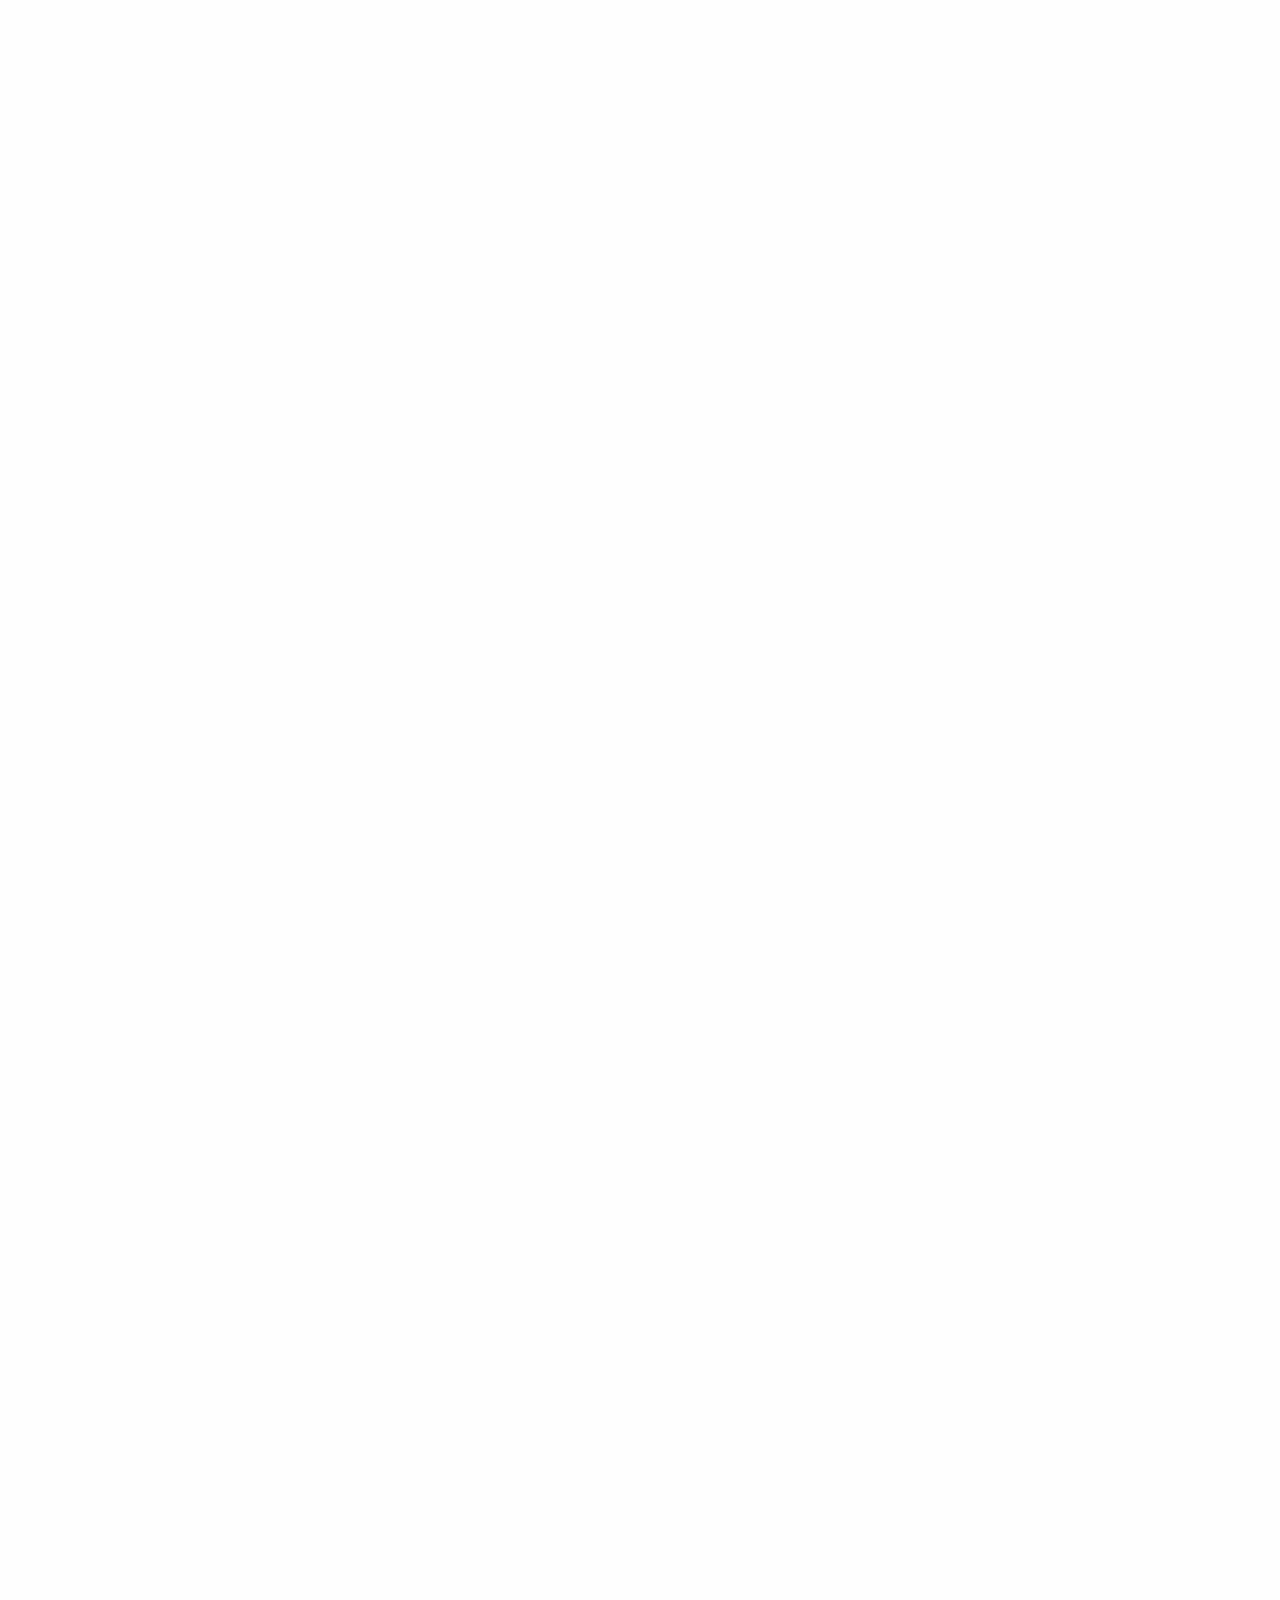
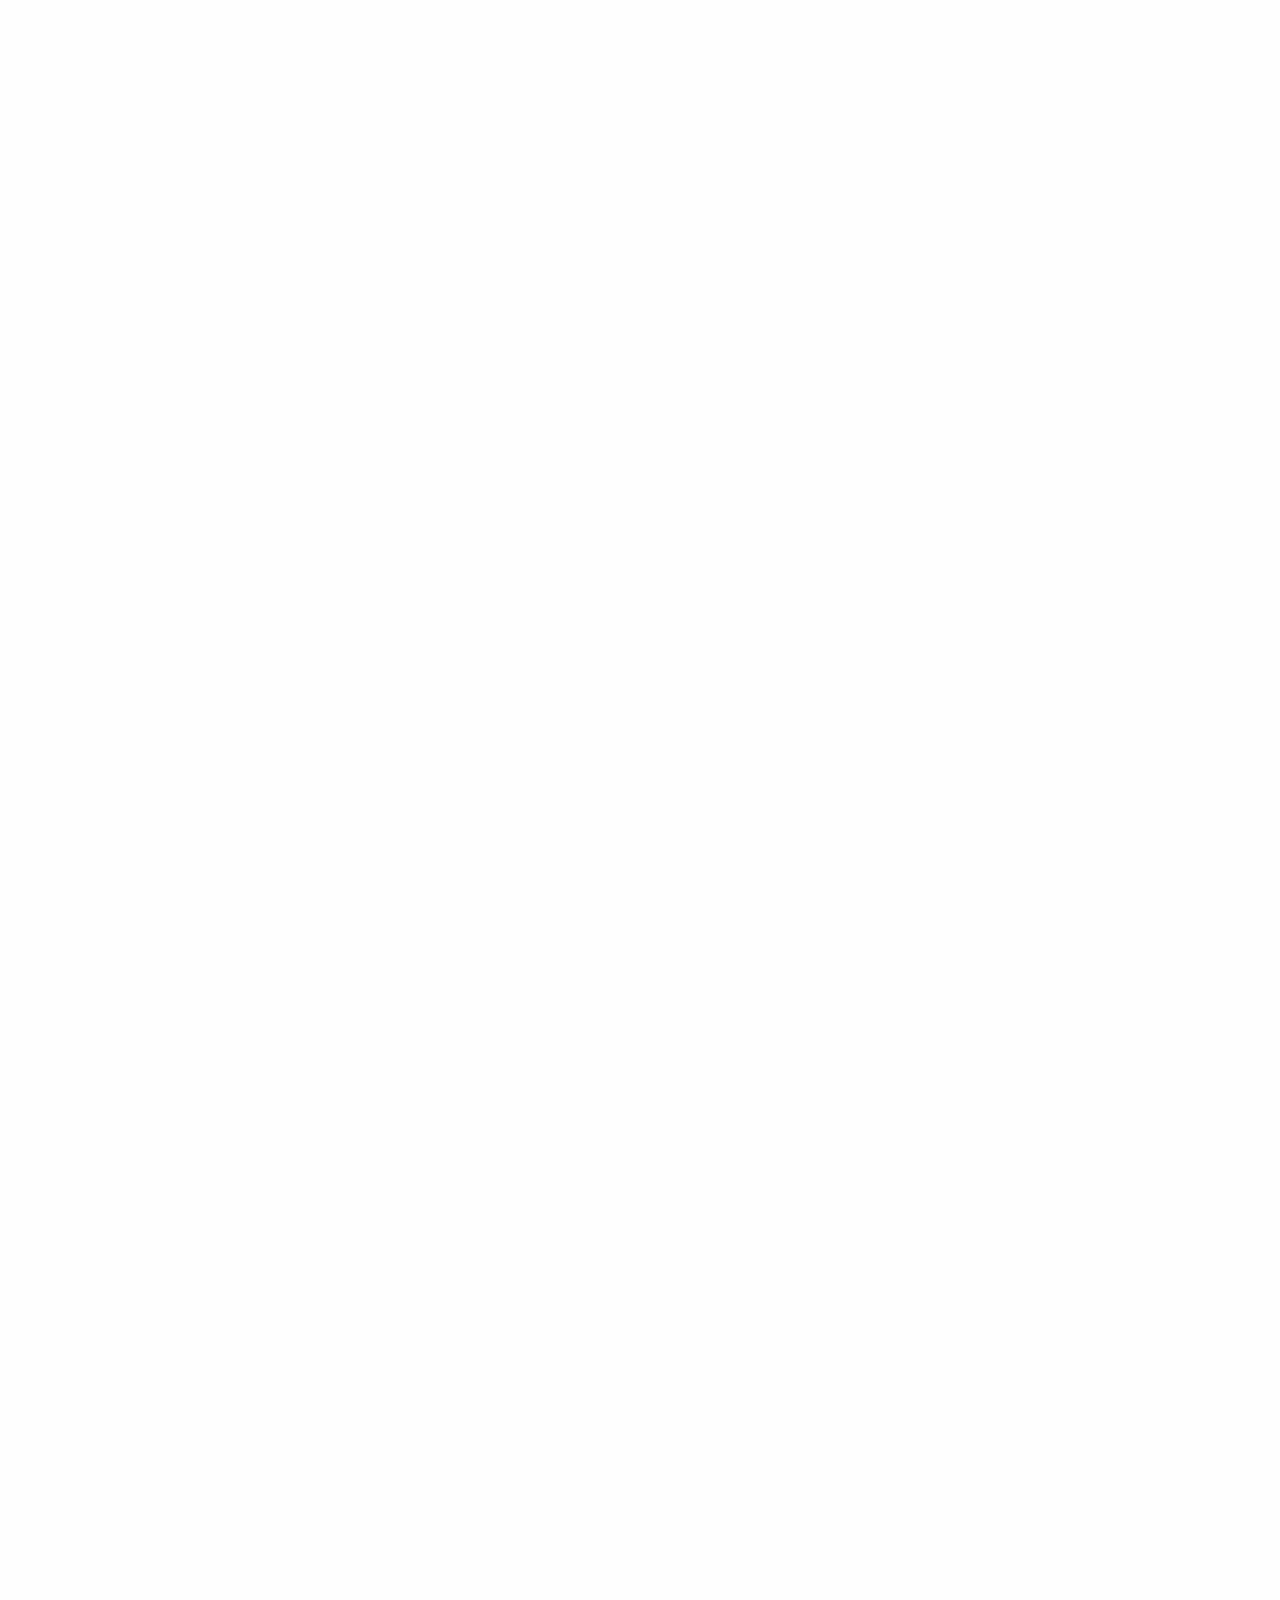
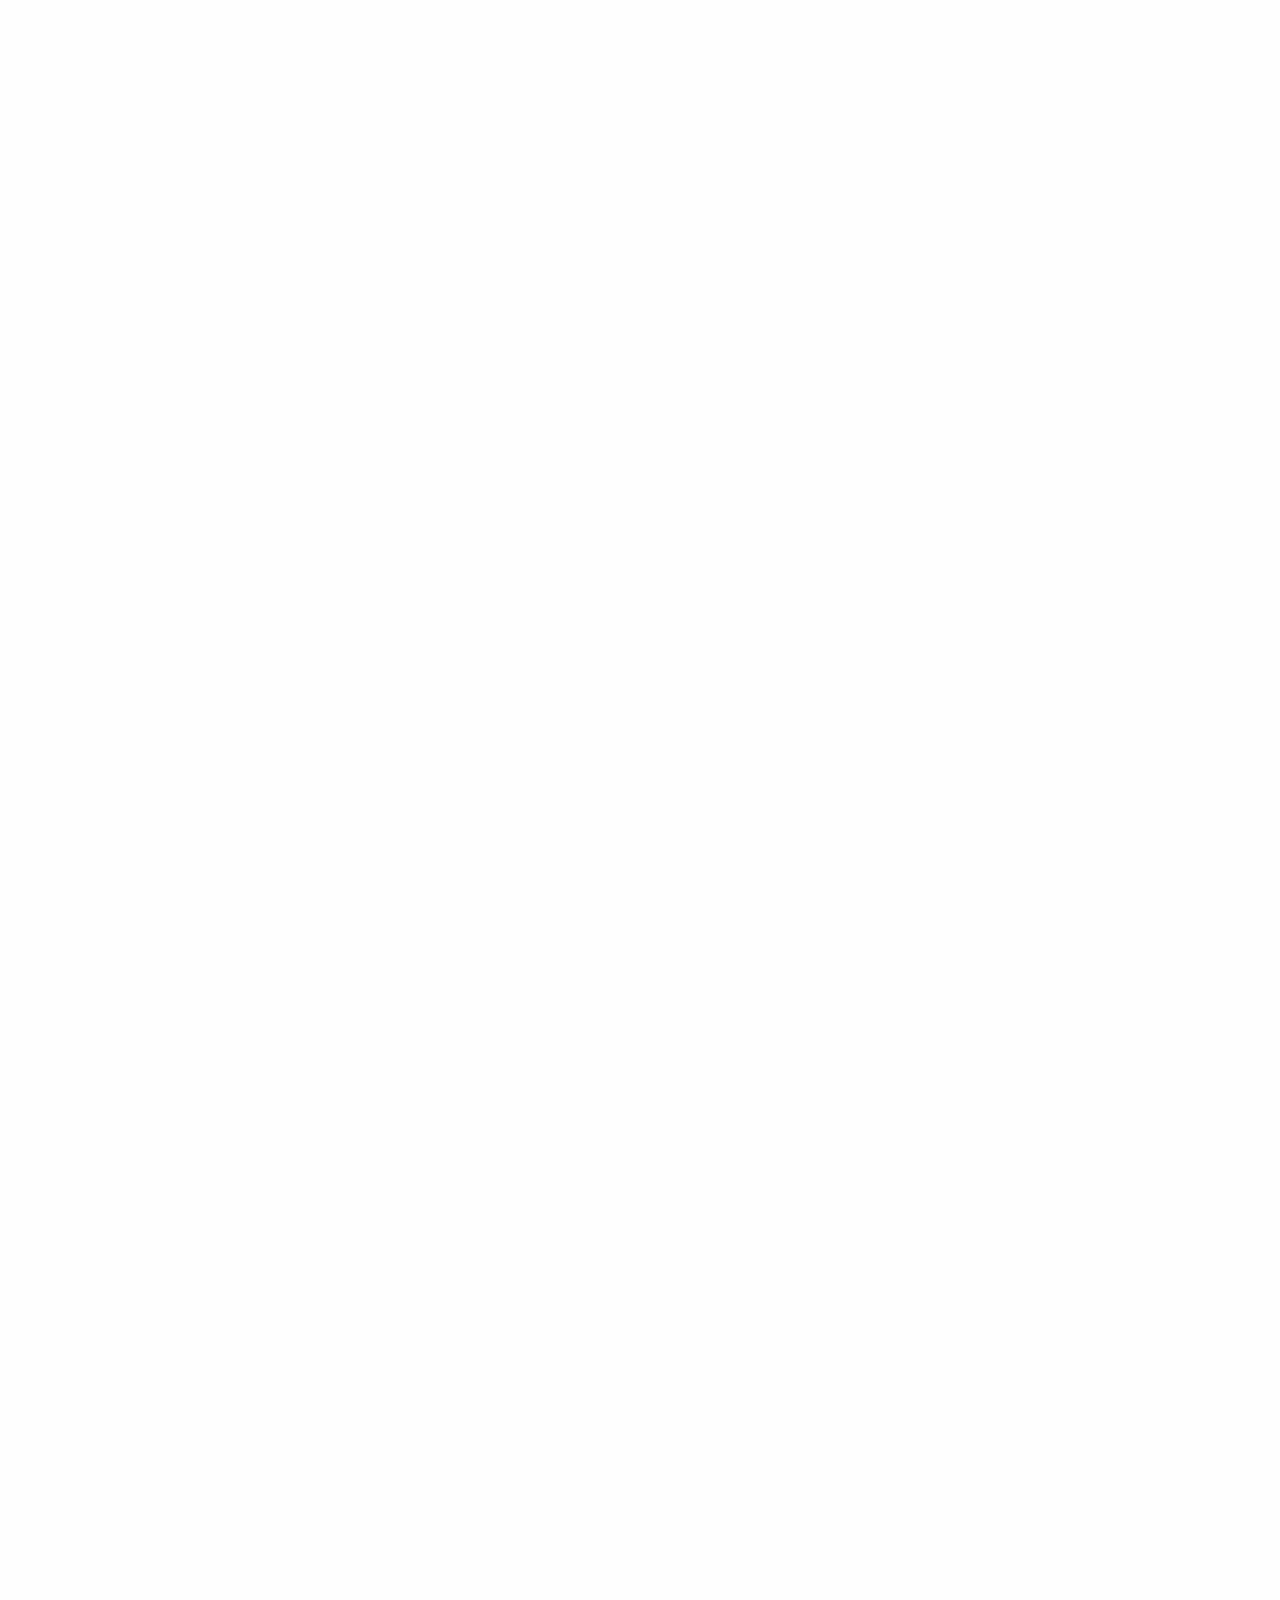
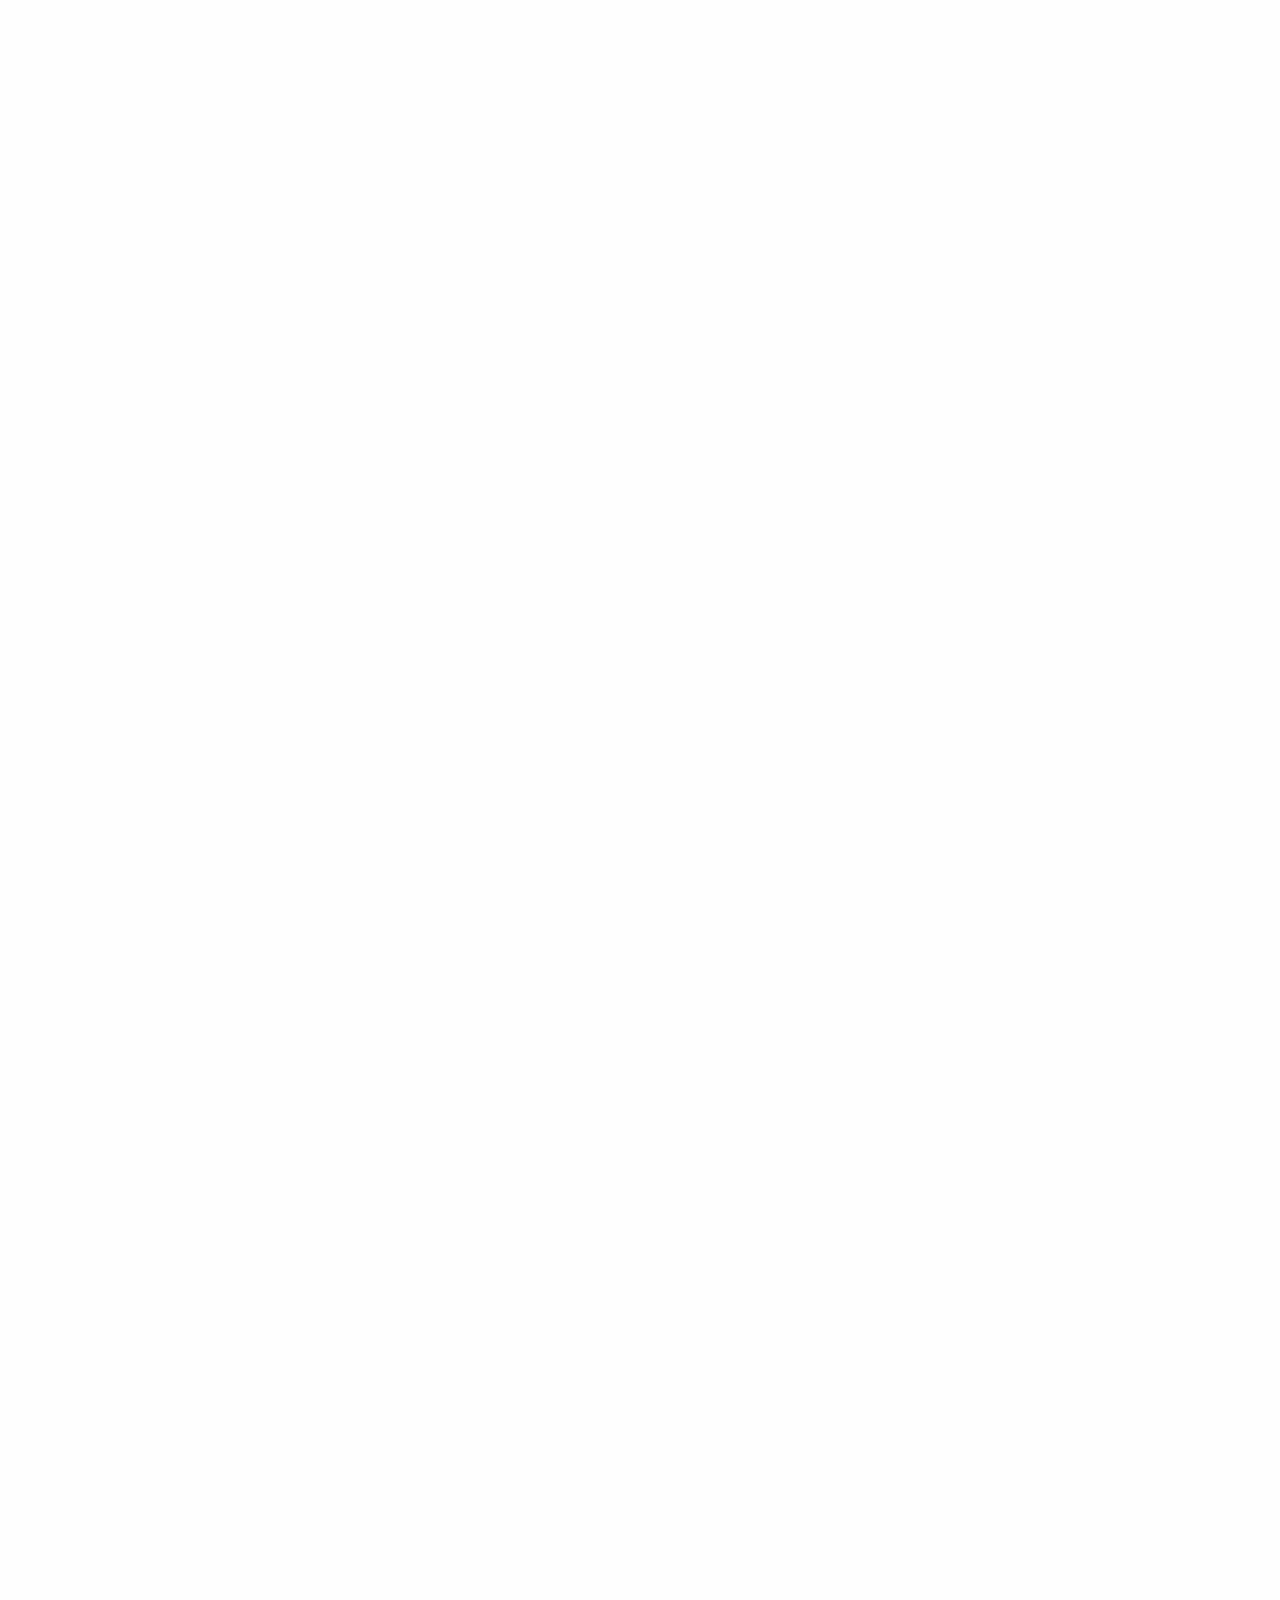
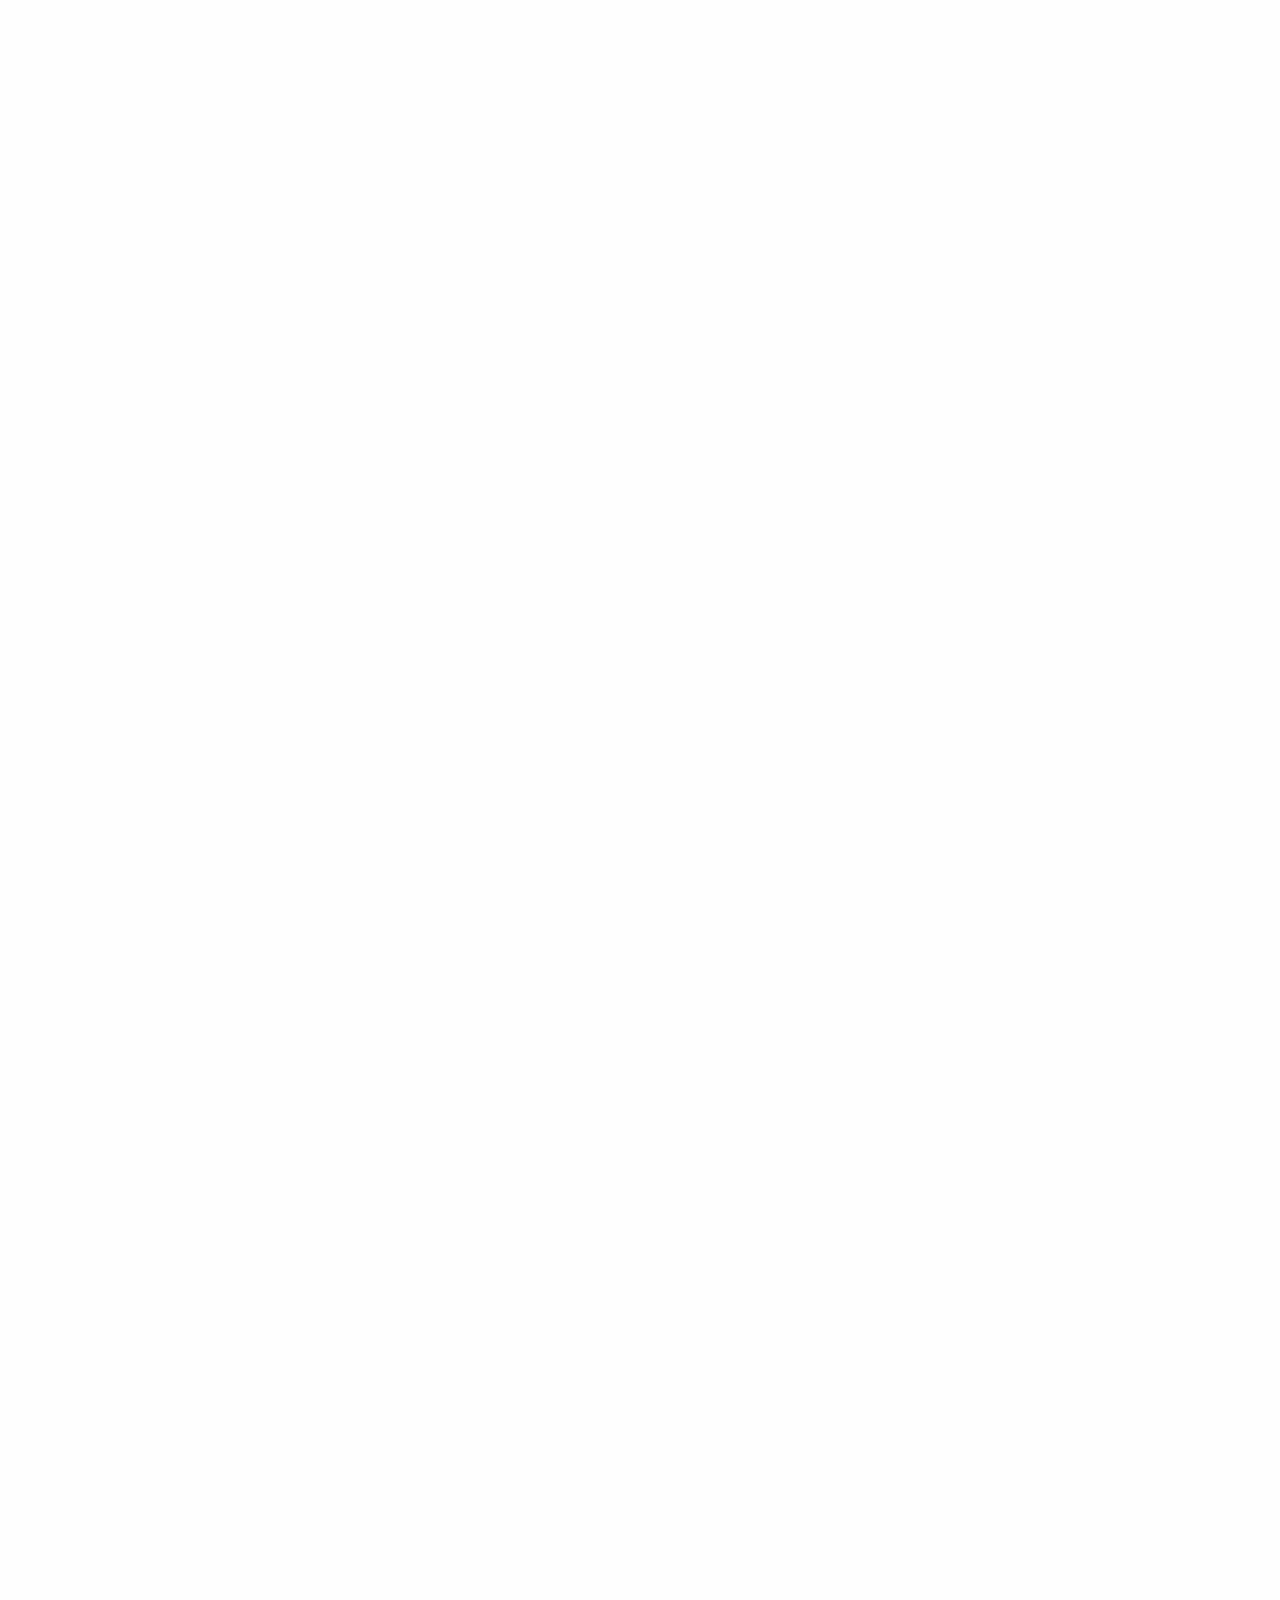
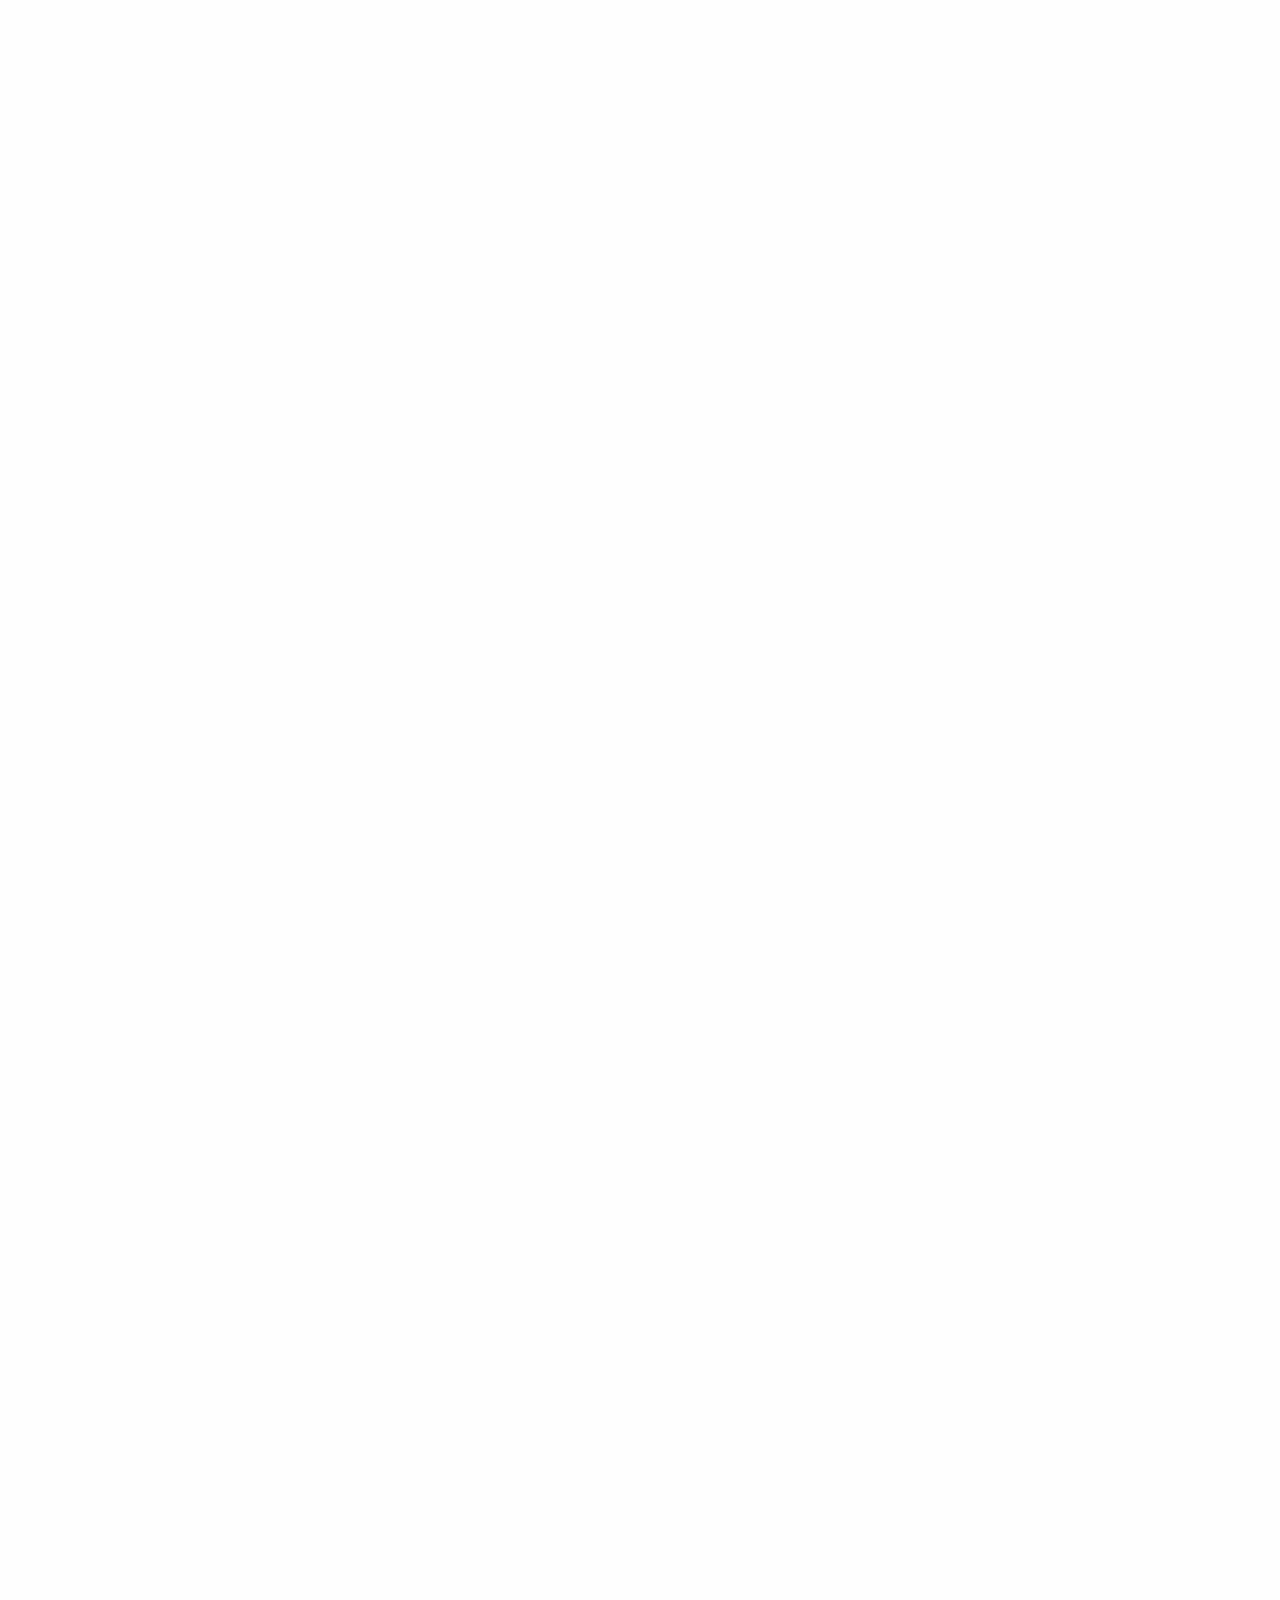
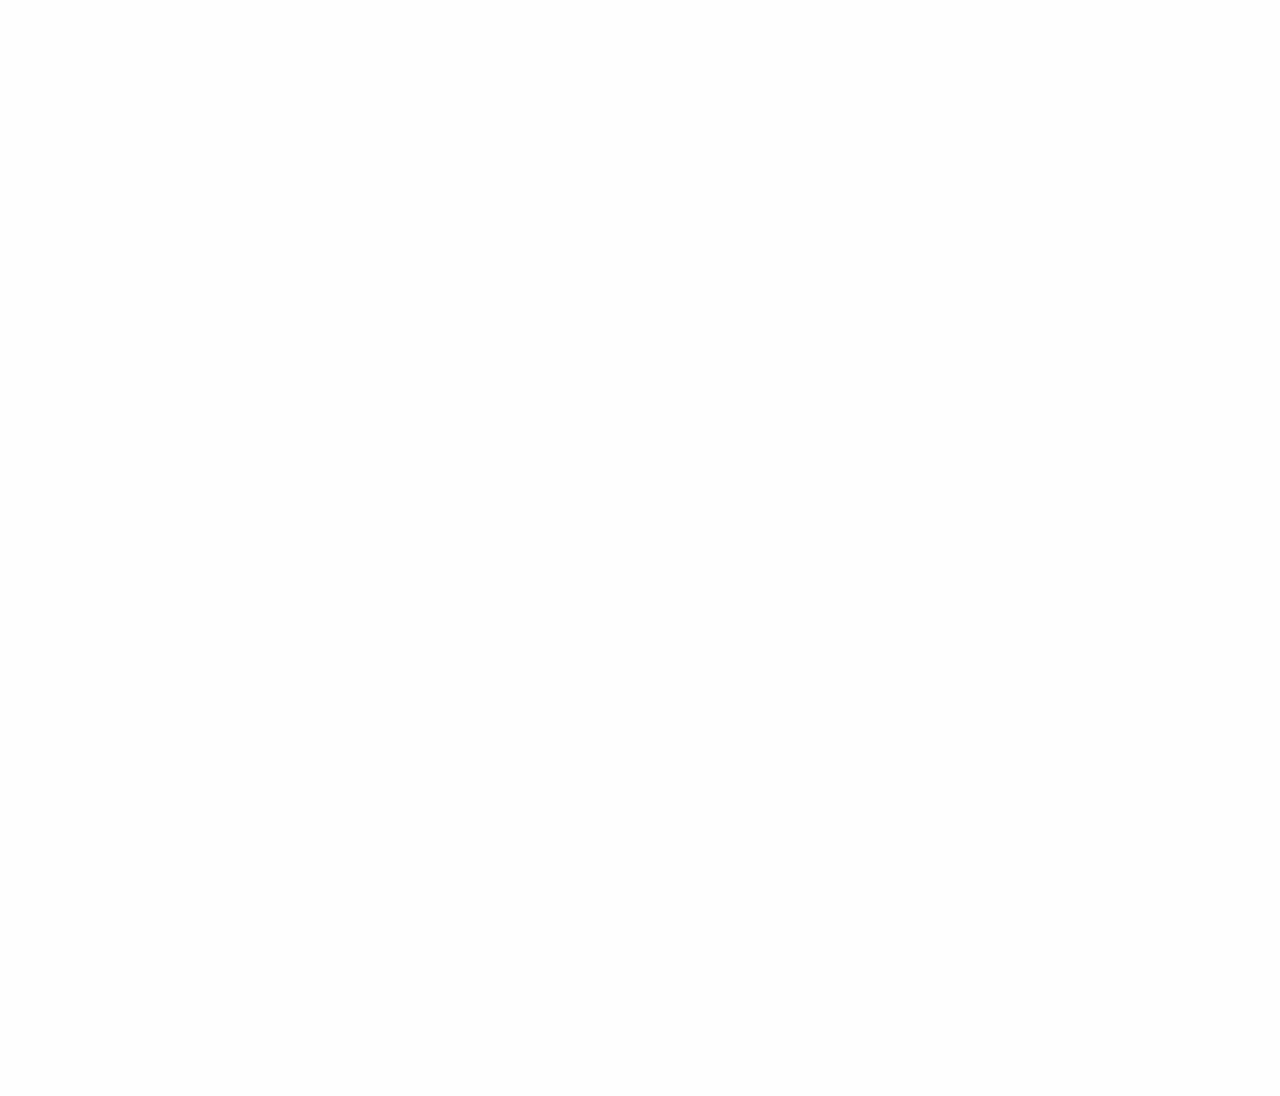
==== index.html @ 7a812c5e "Added new affilates" ====
<!DOCTYPE html>
<html class="no-js" lang="en">
	<head>
		<title>Wrestling Federation of Singapore | #sgwrestling</title>

		<meta charset="utf-8" />
		<meta http-equiv="x-ua-compatible" content="IE=edge,chrome=1" />
		<meta name="viewport" content="width=device-width, initial-scale=1.0" />

		<meta
			name="copyright"
			content="Wrestling Federation of Singapore | #sgwrestling"
		/>
		<meta name="language" content="EN" />
		<meta name="robots" content="noodp" />
		<meta name="robots" content="noarchive" />
		<meta http-equiv="expires" content="-1" />
		<meta http-equiv="pragma" content="no-cache" />
		<meta http-equiv="Cache-control" content="no-cache" />

		<meta
			name="keywords"
			content="Wrestling, Singapore, sgwrestling, Freestyle, Greco, Greco Roman, United World Wrestling, Olympic, Sport, Sporting Association, Martial Art, National, South East Asia"
		/>
		<meta
			name="description"
			content="The Wrestling Federation of Singapore is the sole governing body for wrestling styles managed under United World Wrestling, in Singapore."
		/>

		<!--* Prevent Mobile Safari from automatically detecting phone numbers -->
		<meta name="format-detection" content="telephone=no" />
		<meta name="wot-verification" content="339ceb0c47dd8301739f" />
		<meta
			name="google-site-verification"
			content="iOXsV4pDiNeBz6wZu8GsmYm8VSpMW-XXlO7VEhIjA9s"
		/>

		<link
			rel="alternate"
			href="https://singaporewrestling.com/"
			hreflang="en-us"
		/>

		<link
			rel="shortcut icon"
			href="https://s3-ap-southeast-1.amazonaws.com/singaporewrestling.com/seo/favicon.ico"
			type="image/x-icon"
		/>

		<!--* FACEBOOK OG -->
		<meta property="og:url" content="https://singaporewrestling.com/" />
		<meta property="og:title" content="Wrestling Federation of Singapore" />
		<meta
			property="og:site_name"
			content="Wrestling Federation of Singapore | #sgwrestling"
		/>
		<meta
			property="og:description"
			content="The Wrestling Federation of Singapore is the sole governing body for wrestling styles managed under United World Wrestling, in Singapore."
		/>
		<meta
			property="og:image"
			content="https://s3-ap-southeast-1.amazonaws.com/singaporewrestling.com/seo/FB-OG.jpg"
		/>
		<meta property="og:locale" content="en_US" />
		<meta property="fb:admins" content="100001763536524" />
		<meta property="fb:page_id" content="102358826492340" />
		<!--* FACEBOOK OG -->

		<!--* TWITTER OG-->
		<meta name="twitter:card" content="summary_large_image" />
		<meta
			name="twitter:title"
			content="Wrestling Federation of Singapore | #sgwrestling"
		/>
		<meta
			name="twitter:description"
			content="The Wrestling Federation of Singapore is the sole governing body for wrestling styles managed under United World Wrestling, in Singapore."
		/>
		<meta
			name="twitter:image"
			content="https://s3-ap-southeast-1.amazonaws.com/singaporewrestling.com/seo/TWITTER-OG.jpg"
		/>
		<meta name="twitter:site" content="@SGwrestling" />
		<meta name="twitter:creator" content="@SGwrestling" />
		<!--* TWITTER OG-->

		<!--* Structured Data -->
		<script type="application/ld+json">
			{
				"@context": "http://schema.org",
				"@type": "Store",
				"@id": "http://www.singaporewrestling.com/",
				"name": "Wrestling Federation of Singapore",
				"address": {
					"@type": "PostalAddress",
					"streetAddress": "4, Fourth Chin Bee Rd",
					"addressLocality": "Singapore",
					"addressRegion": "SG",
					"postalCode": "619698",
					"addressCountry": "SG"
				},
				"geo": {
					"@type": "GeoCoordinates",
					"latitude": 1.331619,
					"longitude": 103.719777
				},
				"url": "http://www.singaporewrestling.com/",
				"telephone": "+6562804748",
				"openingHoursSpecification": [
					{
						"@type": "OpeningHoursSpecification",
						"dayOfWeek": [
							"Monday",
							"Tuesday",
							"Wednesday",
							"Thursday",
							"Friday"
						],
						"opens": "19:00",
						"closes": "22:00"
					},
					{
						"@type": "OpeningHoursSpecification",
						"dayOfWeek": "Saturday",
						"opens": "10:00",
						"closes": "12:00"
					}
				]
			}
		</script>
		<!--* Structured Data -->

		<!--*build:css css/styles.min.css-->
		<link rel="stylesheet" href="css/styles.css" />
		<link rel="stylesheet" href="css/foundation.css" />
		<link rel="stylesheet" href="css/animate.css" />
		<link rel="stylesheet" href="css/font-awesome.css" />
		<link rel="stylesheet" href="css/dark-theme.css" />
		<link rel="stylesheet" href="css/linear-icons.css" />
		<link rel="stylesheet" href="css/magnific-popup.css" />
		<!--*endbuild-->
		<script>
			(function (i, s, o, g, r, a, m) {
				i["GoogleAnalyticsObject"] = r;
				(i[r] =
					i[r] ||
					function () {
						(i[r].q = i[r].q || []).push(arguments);
					}),
					(i[r].l = 1 * new Date());
				(a = s.createElement(o)), (m = s.getElementsByTagName(o)[0]);
				a.async = 1;
				a.src = g;
				m.parentNode.insertBefore(a, m);
			})(
				window,
				document,
				"script",
				"https://www.google-analytics.com/analytics.js",
				"ga"
			);

			ga("create", "UA-76508990-1", "auto");
			ga("send", "pageview");
		</script>
	</head>

	<body data-loader="3">
		<div id="wrapper" class="clearfix">
			<!--* Header -->
			<header id="header" class="clearfix">
				<div id="header-wrap">
					<div class="row">
						<div class="columns medium-12 header-padding">
							<div id="primary-menu-trigger"><i class="fa fa-bars"></i></div>
							<div id="logo">
								<a
									href="/"
									class="standard-logo"
									data-dark-logo="https://s3-ap-southeast-1.amazonaws.com/singaporewrestling.com/seo/wfsimg-icon.png"
									><img
										src="https://s3-ap-southeast-1.amazonaws.com/singaporewrestling.com/seo/wfsimg-icon.png"
										alt="WFS Logo"
								/></a>
							</div>
							<nav id="primary-menu">
								<ul
									class="menu single-page-nav"
									data-easing="easeInOutExpo"
									data-speed="1000"
									data-offset="65"
								>
									<li>
										<a href="#" data-href="#wrapper">
											<div>Home</div>
										</a>
									</li>
									<li>
										<a href="#" data-href="#news-section">
											<div>News</div>
										</a>
									</li>
									<li>
										<a href="#" data-href="#gallery-section">
											<div>Gallery</div>
										</a>
									</li>
									<li>
										<a href="#" data-href="#events-section">
											<div>Events</div>
										</a>
									</li>
									<li>
										<a href="#" data-href="#training-section">
											<div>Training</div>
										</a>
									</li>
									<li>
										<a href="#" data-href="#partners-section">
											<div>Partners</div>
										</a>
									</li>
									<li>
										<a href="#" data-href="#about-section">
											<div>About</div>
										</a>
									</li>
									<li>
										<a href="#" data-href="#contact-section">
											<div>Contact</div>
										</a>
									</li>
									<li>
										<a href="faq">
											<div>FAQ</div>
										</a>
									</li>
									<li>
										<a
											href="https://s3-ap-southeast-1.amazonaws.com/singaporewrestling.com/assets/blob/2021/1/WFS+Return+to+sport+plan+v4.1.pdf"
										>
											<div>Covid-19</div>
										</a>
									</li>
								</ul>
							</nav>
						</div>
					</div>
				</div>
			</header>
			<!--* Header -->

			<!--* Home Section -->

			<section
				id="slider"
				class="slider-parallax full-screen force-full-screen dark-bg"
			>
				<div
					id="cover-image"
					class="
						full-screen
						force-full-screen
						dark
						section-page
						no-padding no-margin no-border
						ohidden
						hero-background
					"
					style="
						background-repeat: no-repeat;
						background-position: center center;
						background-size: cover;
					"
				>
					<div
						class="row text-center"
						style="display: flex; align-items: center; justify-content: center"
					>
						<h1>Wrestling Federation of Singapore</h1>
						<!--* <button style="background: lightgrey; padding: 30px 50px; font-weight: 900; font-size: x-large; margin-top: 40%;"><a href="#">#</a></!-->
					</div>
					<a
						href="#"
						data-scrollto="#news-section"
						data-easing="easeInOutExpo"
						data-speed="1250"
						data-offset="65"
						class="one-page-arrow"
						><i
							class="fa fa-angle-double-down fa-2x infinite animated fadeInDown"
						></i
					></a>
				</div>
			</section>
			<!--* Home Section -->
			<!--* Main Content -->
			<div id="main-content">
				<!--* News Section -->
				<div id="news-section" class="section-page">
					<div class="row">
						<div
							class="section-title-block text-center centered-div"
							style="max-width: 800px"
						>
							<h2 class="title text-uppercase">Recent News</h2>
						</div>
						<div
							id="recent-news"
							class="wow fadeInUp"
							style="
								padding: 0 15px;
								display: flex;
								flex-direction: row;
								flex-wrap: wrap;
								justify-content: center;
								align-items: center;
							"
						>
							<!--* Recent news content -->
						</div>
					</div>
					<div
						class="text-center centered-div top-margin"
						style="max-width: 830px"
					>
						<a
							href="#"
							class="underlined-link"
							data-scrollto="#more-news"
							data-easing="easeInOutExpo"
							data-speed="1250"
							data-offset="70"
							>Read More <i class="fa fa-angle-down"></i
						></a>
					</div>
				</div>
				<!--* News Section -->
				<!--* Divider -->
				<div
					id="more-news"
					class="section-page parallax dark-bg"
					style="
						background-image: url('https://s3-ap-southeast-1.amazonaws.com/singaporewrestling.com/assets/background/parallax-1.jpg');
					"
					data-stellar-background-ratio="0.3"
				>
					<div class="row text-center">
						<div class="stand-out-title">
							<h2 class="text-uppercase">Read all of our articles</h2>
						</div>
						<a
							href="https://singaporewrestling.medium.com/"
							class="button button-border button-rounded button-light large"
							>Go to the News Section</a
						>
					</div>
					<div class="overlay-bg"></div>
				</div>
				<!--* Divider -->
				<!--* Gallery Section -->
				<div id="gallery-section" class="section-page">
					<div class="row">
						<div
							class="section-title-block text-center centered-div"
							style="max-width: 800px"
						>
							<h2 class="title text-uppercase">Gallery of Past Events</h2>
						</div>
					</div>
					<div class="portfolio-top-margin"></div>

					<div
						id="portfolio"
						class="
							portfolio-nomargin portfolio-full portfolio-masonry
							mixed-masonry
							clearfix
						"
					>
						<div class="portfolio-item wide wow fadeInLeft">
							<div class="portfolio-image">
								<a
									class=""
									href="https://www.facebook.com/pg/singaporewrestling/photos/?tab=album&album_id=137669519627937"
								>
									<img
										src="https://s3-ap-southeast-1.amazonaws.com/singaporewrestling.com/assets/gallery/1.jpg"
										alt="Training photos"
									/>
								</a>
								<a
									href="https://www.facebook.com/pg/singaporewrestling/photos/?tab=album&album_id=137669519627937"
									class="gallery-link"
								>
									<div class="portfolio-overlay">
										<div class="portfolio-desc">
											<h3>
												<a
													href="https://www.facebook.com/pg/singaporewrestling/photos/?tab=album&album_id=137669519627937"
													class="button"
													>Training photos</a
												>
											</h3>
										</div>
									</div>
								</a>
							</div>
						</div>

						<div class="portfolio-item wow fadeInLeft">
							<div class="portfolio-image">
								<a
									class=""
									href="https://www.facebook.com/pg/singaporewrestling/photos/?tab=album&album_id=1584869341574607"
								>
									<img
										src="https://s3-ap-southeast-1.amazonaws.com/singaporewrestling.com/assets/gallery/2.jpg"
										alt="Lions Wrestling Cup 2017"
									/>
								</a>
								<a
									href="https://www.facebook.com/pg/singaporewrestling/photos/?tab=album&album_id=1584869341574607"
									class="gallery-link"
								>
									<div class="portfolio-overlay">
										<div class="portfolio-desc">
											<h3>
												<a
													href="https://www.facebook.com/pg/singaporewrestling/photos/?tab=album&album_id=1584869341574607"
													class="button"
													>Lions Wrestling Cup 2017</a
												>
											</h3>
										</div>
									</div>
								</a>
							</div>
						</div>

						<div class="portfolio-item wow fadeInLeft">
							<div class="portfolio-image">
								<a
									class=""
									href="https://www.facebook.com/pg/singaporewrestling/photos/?tab=album&album_id=1374141535980723"
								>
									<img
										src="https://s3-ap-southeast-1.amazonaws.com/singaporewrestling.com/assets/gallery/3.jpg"
										alt="2017 Sg Wrestling National Open & Trials"
									/>
								</a>
								<a
									href="https://www.facebook.com/pg/singaporewrestling/photos/?tab=album&album_id=1374141535980723"
									class="gallery-link"
								>
									<div class="portfolio-overlay">
										<div class="portfolio-desc">
											<h3>
												<a
													href="https://www.facebook.com/pg/singaporewrestling/photos/?tab=album&album_id=1374141535980723"
													class="button"
													>2017 Sg Wrestling National Open & Trials</a
												>
											</h3>
										</div>
									</div>
								</a>
							</div>
						</div>

						<div class="portfolio-item wide wow fadeInDown">
							<div class="portfolio-image">
								<a
									class=""
									href="https://www.facebook.com/pg/singaporewrestling/photos/?tab=album&album_id=1242578352470376"
								>
									<img
										src="https://s3-ap-southeast-1.amazonaws.com/singaporewrestling.com/assets/gallery/4.jpg"
										alt="2016 Commonwealth Wrestling Senior Championships"
									/>
								</a>
								<a
									href="https://www.facebook.com/pg/singaporewrestling/photos/?tab=album&album_id=1242578352470376"
									class="gallery-link"
								>
									<div class="portfolio-overlay">
										<div class="portfolio-desc">
											<h3>
												<a
													href="https://www.facebook.com/pg/singaporewrestling/photos/?tab=album&album_id=1242578352470376"
													class="button"
													>2016 Commonwealth Wrestling Senior Championships</a
												>
											</h3>
										</div>
									</div>
								</a>
							</div>
						</div>

						<div class="portfolio-item wide wow fadeInRight">
							<div class="portfolio-image">
								<a
									class=""
									href="https://www.facebook.com/singaporewrestling/photos/?tab=album&album_id=1205633546164857"
								>
									<img
										src="https://s3-ap-southeast-1.amazonaws.com/singaporewrestling.com/assets/gallery/5.jpg"
										alt="5th Asian Beach Games"
									/>
								</a>
								<a
									href="https://www.facebook.com/singaporewrestling/photos/?tab=album&album_id=1205633546164857"
									class="gallery-link"
								>
									<div class="portfolio-overlay">
										<div class="portfolio-desc">
											<h3>
												<a
													href="https://www.facebook.com/singaporewrestling/photos/?tab=album&album_id=1205633546164857"
													class="button"
													>5th Asian Beach Games</a
												>
											</h3>
										</div>
									</div>
								</a>
							</div>
						</div>

						<div class="portfolio-item wow fadeInUp">
							<div class="portfolio-image">
								<a
									class=""
									href="https://www.facebook.com/singaporewrestling/photos/?tab=album&album_id=1214977441897134"
								>
									<img
										src="https://s3-ap-southeast-1.amazonaws.com/singaporewrestling.com/assets/gallery/6.jpg"
										alt="5th Inter-club Friendship Wrestling Meet"
									/>
								</a>
								<a
									href="https://www.facebook.com/singaporewrestling/photos/?tab=album&album_id=1214977441897134"
									class="gallery-link"
								>
									<div class="portfolio-overlay">
										<div class="portfolio-desc">
											<h3>
												<a
													href="https://www.facebook.com/singaporewrestling/photos/?tab=album&album_id=1214977441897134"
													class="button"
													>5th Inter-club Friendship Wrestling Meet</a
												>
											</h3>
										</div>
									</div>
								</a>
							</div>
						</div>

						<div class="portfolio-item wow zoomIn">
							<div class="portfolio-image">
								<a
									class=""
									href="https://www.facebook.com/media/set/?set=a.406997386028481.89547.102358826492340"
								>
									<img
										src="https://s3-ap-southeast-1.amazonaws.com/singaporewrestling.com/assets/gallery/7.jpg"
										alt="Miscellaneous"
									/>
								</a>
								<a
									href="https://www.facebook.com/media/set/?set=a.406997386028481.89547.102358826492340"
									class="gallery-link"
								>
									<div class="portfolio-overlay">
										<div class="portfolio-desc">
											<h3>
												<a
													href="https://www.facebook.com/media/set/?set=a.406997386028481.89547.102358826492340"
													class="button"
													>Miscellaneous</a
												>
											</h3>
										</div>
									</div>
								</a>
							</div>
						</div>
					</div>
				</div>
				<!--* Gallery Section -->
				<!--* Events Section -->
				<div
					id="events-section"
					class="section-page"
					style="background-color: #f2f2f2"
				>
					<div class="row">
						<div
							class="section-title-block text-center centered-div"
							style="max-width: 800px"
						>
							<h2 class="title text-uppercase">Calendar of Events</h2>
						</div>
					</div>
					<div class="row wow bounceInUp">
						<div class="text-center centered-div flex-video">
							<iframe
								src="https://www.google.com/calendar/embed?title=Singapore%20Wrestling%20Events&amp;showNav=0&amp;height=500&amp;wkst=1&amp;bgcolor=%23f2f2f2&amp;src=singaporewrestling.com_s2jfuhthu3itq3sf4himv4jbos@group.calendar.google.com&amp;color=%232952A3&amp;src=en.singapore%23holiday%40group.v.calendar.google.com&amp;color=%23125A12&amp;ctz=Asia%2FSingapore"
								style="border-width: 0"
								width="1280"
								height="500"
								frameborder="0"
								scrolling="no"
							></iframe>
						</div>
					</div>
				</div>
				<!--* Events Section -->
				<!--* Training Section -->
				<div id="training-section" class="section-page">
					<div class="row">
						<div
							class="section-title-block text-center centered-div"
							style="max-width: 800px"
						>
							<h2 class="title text-uppercase">Training Locations</h2>
						</div>
					</div>
					<div class="row wow fadeInUp">
						<ul
							class="tabs small-up-1 medium-up-2 large-up-2"
							data-tabs
							id="location-tabs"
						>
							<li class="tabs-title is-active column text-center">
								<a href="#location-panel1" aria-selected="true">
									<h5>Kids Classes</h5>
								</a>
							</li>
							<li class="tabs-title column text-center">
								<a href="#location-panel2">
									<h5>Adults Classes</h5>
								</a>
							</li>
						</ul>

						<div class="tabs-content" data-tabs-content="location-tabs">
							<div
								class="tabs-panel is-active"
								id="location-panel1"
								data-name="kids-classes"
							>
								<div class="row collapse">
									<div class="medium-3 columns">
										<ul
											class="tabs vertical"
											id="location-panel1-vert-tabs"
											data-tabs
										>
											<li class="tabs-title is-active">
												<a href="#location-panel1-panel1v">
													<h6>Antlers Wrestling Club</h6>
												</a>
											</li>
											<li class="tabs-title">
												<a href="#location-panel1-panel2v">
													<h6>InterFIT (Honey Badgers Wrestling Club)</h6>
												</a>
											</li>
											<li class="tabs-title">
												<a href="#location-panel1-panel3v">
													<h6>Impact MMA</h6>
												</a>
											</li>
											<li class="tabs-title">
												<a href="#location-panel1-panel4v">
													<h6>Meerkats Wrestling Club</h6>
												</a>
											</li>
											<li class="tabs-title">
												<a href="#location-panel1-panel5v">
													<h6>
														Fighter Fitness Hillview (Wolf Pack Wrestling Club)
													</h6>
												</a>
											</li>
										</ul>
									</div>
									<div class="medium-9 columns">
										<div
											class="tabs-content vertical"
											data-tabs-content="location-panel1-vert-tabs"
										>
											<div
												class="tabs-panel is-active"
												id="location-panel1-panel1v"
											>
												<dl>
													<dt>Address:</dt>
													<dd>
														Wrestling Federation of Singapore, 3 Bedok North
														Street 2, Singapore 469643
													</dd>
													<dt>Nearest MRT:</dt>
													<dd>
														Bedok Station, Tanah Merah Station, Bedok Reservoir
														Station
													</dd>
													<dt>Class Type:</dt>
													<dd>Wrestling</dd>
													<dt>Class Sessions:</dt>
													<dd>
														<p>Youth Class (Age 5-12 years old)</p>
														<p>
															Every Sunday, 10.00AM - 11.00AM
															<u>(except public holidays)</u>
														</p>
													</dd>
													<dt>Fees:</dt>
													<dd>$20/Session</dd>
													<dt>Coach:</dt>
													<dd>
														<a
															href="https://www.myactivesg.com/Sports/Find-a-Coach/A/Asyraf-Bin-Salim"
															>Asyraf Salim</a
														>
														and Kester Leung
													</dd>
													<dt>More Information:</dt>
													<dd>
														<a href="https://www.facebook.com/antlerswrestling"
															>Antlers Wrestling Club</a
														>
													</dd>
													<dt>Map:</dt>
													<dd>
														<img
															src="https://s3-ap-southeast-1.amazonaws.com/singaporewrestling.com/assets/location-maps/antlers_wrestling_club.jpg"
															alt="Antlers Wrestling Club Location Map"
														/>
													</dd>
													<dd>
														<small
															>(source:
															<a href="https://www.google.com/maps"
																>Google Maps</a
															>)</small
														>
													</dd>
												</dl>
											</div>
											<div class="tabs-panel" id="location-panel1-panel2v">
												<dl>
													<dt>Address:</dt>
													<dd>
														Interfit, 43B Hong Kong Street, Singapore 059667
													</dd>
													<dt>Nearest MRT:</dt>
													<dd>Clarke Quay Station, Raffles Place Station</dd>
													<dt>Class Type:</dt>
													<dd>Wrestling</dd>
													<dt>Class Sessions:</dt>
													<dd>
														<p>Youth Class (Age 6 - 14 years old)</p>
														<p>Wednesday 9.00AM - 10.15AM</p>
													</dd>
													<dt>Fees:</dt>
													<dd>$80/Month</dd>
													<dt>Coach:</dt>
													<dd>
														<a
															href="https://www.myactivesg.com/Sports/Find-a-Coach/A/Aaron-Koh"
															>Aaron Koh</a
														>
													</dd>
													<dt>More Information:</dt>
													<dd>
														<a
															href="https://www.facebook.com/Honey-Badger-Wrestling-Club-213290795918142/"
															>Honey Badger Wrestling Club</a
														>
													</dd>
													<dt>Map:</dt>
													<dd>
														<img
															src="https://s3-ap-southeast-1.amazonaws.com/singaporewrestling.com/assets/location-maps/interfit.jpg"
															alt="Honey Badger Wrestling Club Location Map"
														/>
													</dd>
													<dd>
														<small
															>(source:
															<a href="https://www.google.com/maps"
																>Google Maps</a
															>)</small
														>
													</dd>
												</dl>
											</div>
											<div class="tabs-panel" id="location-panel1-panel3v">
												<dl>
													<dt>Address:</dt>
													<dd>
														No.3 Shenton Way, #03-06A Shenton House, Singapore
														068805
													</dd>
													<dt>Nearest MRT:</dt>
													<dd>Downtown Station</dd>
													<dt>Class Type:</dt>
													<dd>Wrestling, Grappling, Pankration</dd>
													<dt>Classes</dt>
													<dd>
														<ul>
															<li>
																Kids Wrestling (Age 4-12): Saturday 3.30PM -
																4.30PM
															</li>
															<li>
																Kids Grappling (Age 4-12): Saturday 2.30PM -
																3.30PM
															</li>
															<li>
																Teens Pankration (Age 13-16): Friday 5.00PM -
																6.30PM, Sunday 2.15PM - 3.45PM
															</li>
														</ul>
													</dd>
													<dt>Fees:</dt>
													<dd>*Check gym website for more information</dd>
													<dt>Coach:</dt>
													<dd>*Check gym website for more information</dd>
													<dt>More Information:</dt>
													<dd>
														<a href="http://www.impactmma.com.sg/"
															>Impact MMA</a
														>
													</dd>
													<dt>Map:</dt>
													<dd>
														<img
															src="https://s3-ap-southeast-1.amazonaws.com/singaporewrestling.com/assets/location-maps/impact_mma.jpg"
															alt="Impact MMA Location Map"
														/>
													</dd>
													<dd>
														<small
															>(source:
															<a href="https://www.google.com/maps"
																>Google Maps</a
															>)</small
														>
													</dd>
												</dl>
											</div>
											<div class="tabs-panel" id="location-panel1-panel4v">
												<dl>
													<dt>Address:</dt>
													<dd>
														Tanglin Community Club, 245 Whitley Road, Singapore
														297829
													</dd>
													<dt>Nearest MRT:</dt>
													<dd>Stevens Station</dd>
													<dt>Class Type:</dt>
													<dd>Wrestling</dd>
													<dt>Class Sessions:</dt>
													<dd>
														<ul>
															<li>
																WrestleFit Kids (Age 6-12), Tuesday 6.00PM -
																7.00PM
															</li>
															<li>
																Olympic Wrestling Kids (Age 4-12): Thursday
																6.00PM - 7.00PM, Saturday 2.00PM - 3.30PM
															</li>
														</ul>
													</dd>
													<dt>Fees:</dt>
													<dd>*Check gym website for more information</dd>
													<dt>Coach:</dt>
													<dd>
														<a
															href="https://www.myactivesg.com/Sports/Find-a-Coach/H/Huang-Junen-Gabriel"
															>Gabriel Huang</a
														>
													</dd>
													<dt>More Information:</dt>
													<dd>
														<a href="https://www.facebook.com/meerkatswrestling"
															>Meerkats Wrestling Club</a
														>
													</dd>
													<dt>Map:</dt>
													<dd>
														<img
															src="https://s3-ap-southeast-1.amazonaws.com/singaporewrestling.com/assets/location-maps/meerkats_wrestling_club_tanglin.jpg"
															alt="Meerkats Wrestling Club Location Map"
														/>
													</dd>
													<dd>
														<small
															>(source:
															<a href="https://www.google.com/maps"
																>Google Maps</a
															>)</small
														>
													</dd>
												</dl>
											</div>
											<div class="tabs-panel" id="location-panel1-panel5v">
												<dl>
													<dt>Address:</dt>
													<dd>
														63 Hillview Avenue, Lam Soon Industrial Building,
														#09-04, Singapore 669569
													</dd>
													<dt>Nearest MRT:</dt>
													<dd>Hillview Station</dd>
													<dt>Class Type:</dt>
													<dd>Wrestling</dd>
													<dt>Class Sessions:</dt>
													<dd>
														<p>Age 5 - 17 years old</p>
														<ul>
															<li>Thursday 6.30PM - 8.00PM</li>
															<li>Saturday 11.00AM - 1.00PM</li>
														</ul>
													</dd>
													<dt>Fees:</dt>
													<dd>*Check gym website for more information</dd>
													<dt>Coach:</dt>
													<dd>
														<a
															href="https://www.myactivesg.com/Sports/Find-a-Coach/M/Muhammad-Hidayat-Bin-Haron"
															>Hidayat Haron</a
														>
													</dd>
													<dt>More Information:</dt>
													<dd>
														<a
															href="https://www.facebook.com/wolfpackwrestlingsingapore/"
															>Wolf Pack Wrestling Club</a
														>
													</dd>
													<dt>Map:</dt>
													<dd>
														<img
															src="https://s3-ap-southeast-1.amazonaws.com/singaporewrestling.com/assets/location-maps/ff_hillview_wolfpack.jpg"
															alt="Wolf Pack Wrestling Club Location Map"
														/>
													</dd>
													<dd>
														<small
															>(source:
															<a href="https://www.google.com/maps"
																>Google Maps</a
															>)</small
														>
													</dd>
												</dl>
											</div>
										</div>
									</div>
								</div>
							</div>
							<div
								class="tabs-panel"
								id="location-panel2"
								data-name="adults-classes"
							>
								<div class="row collapse">
									<div class="medium-3 columns">
										<ul
											class="tabs vertical"
											id="location-panel2-vert-tabs"
											data-tabs
										>
											<li class="tabs-title is-active">
												<a href="#location-panel2-panel1v">
													<h6>Antlers Wrestling Club</h6>
												</a>
											</li>
											<li class="tabs-title">
												<a href="#location-panel2-panel2v">
													<h6>Empower Defensive Solutions</h6>
												</a>
											</li>
											<li class="tabs-title">
												<a href="#location-panel2-panel3v">
													<h6>Evolve MMA</h6>
												</a>
											</li>
											<li class="tabs-title">
												<a href="#location-panel2-panel4v">
													<h6>Field Assembly</h6>
												</a>
											</li>
											<li class="tabs-title">
												<a href="#location-panel2-panel5v">
													<h6>
														Fighter Fitness Hillview (Wolf Pack Wrestling Club)
													</h6>
												</a>
											</li>
											<li class="tabs-title">
												<a href="#location-panel2-panel6v">
													<h6>Flow Artes</h6>
												</a>
											</li>
											<li class="tabs-title">
												<a href="#location-panel2-panel7v">
													<h6>Impact MMA</h6>
												</a>
											</li>
											<li class="tabs-title">
												<a href="#location-panel2-panel8v">
													<h6>InterFIT (Synergy)</h6>
												</a>
											</li>
											<li class="tabs-title">
												<a href="#location-panel2-panel9v">
													<h6>Jagsport</h6>
												</a>
											</li>
											<li class="tabs-title">
												<a href="#location-panel2-panel10v">
													<h6>Meerkats Wrestling Club</h6>
												</a>
											</li>
											<li class="tabs-title">
												<a href="#location-panel2-panel11v">
													<h6>Sul Academy</h6>
												</a>
											</li>
											<li class="tabs-title">
												<a href="#location-panel2-panel12v">
													<h6>The CoActive</h6>
												</a>
											</li>
										</ul>
									</div>
									<div class="medium-9 columns">
										<div
											class="tabs-content vertical"
											data-tabs-content="location-panel2-vert-tabs"
										>
											<div
												class="tabs-panel is-active"
												id="location-panel2-panel1v"
											>
												<dl>
													<dt>Address:</dt>
													<dd>
														Wrestling Federation of Singapore, 3 Bedok North
														Street 2, Singapore 469643
													</dd>
													<dt>Nearest MRT:</dt>
													<dd>
														Bedok Station, Tanah Merah Station, Bedok Reservoir
														Station
													</dd>
													<dt>Class Type:</dt>
													<dd>Wrestling</dd>
													<dt>Class Sessions:</dt>
													<dd>
														<p>Adults class (Beginner - Intermediate Level)</p>
														<ul>
															<li>
																Intermediate: Every Sunday 11.00AM - 12.30PM
																(except public holidays)
															</li>
															<li>
																Beginner: Every Sunday 1.00PM - 2.00PM (except
																public holidays)
															</li>
														</ul>
													</dd>
													<dt>Fees:</dt>
													<dd>$20/Session</dd>
													<dt>Coach:</dt>
													<dd>
														<a
															href="https://www.myactivesg.com/Sports/Find-a-Coach/A/Asyraf-Bin-Salim"
															>Asyraf Salim</a
														>
														and Kester Leung
													</dd>
													<dt>More Information:</dt>
													<dd>
														<a href="https://www.facebook.com/antlerswrestling"
															>Antlers Wrestling Club</a
														>
													</dd>
													<dt>Map:</dt>
													<dd>
														<img
															src="https://s3-ap-southeast-1.amazonaws.com/singaporewrestling.com/assets/location-maps/antlers_wrestling_club.jpg"
															alt="Antlers Wrestling Location Map"
														/>
													</dd>
													<dd>
														<small
															>(source:
															<a href="https://www.google.com/maps"
																>Google Maps</a
															>)</small
														>
													</dd>
												</dl>
											</div>
											<div class="tabs-panel" id="location-panel2-panel2v">
												<dl>
													<dt>Address:</dt>
													<dd>
														6 Sin Ming Road, #01-16, Sin Ming Plaza Tower 2,
														Singapore 575585
													</dd>
													<dt>Nearest MRT:</dt>
													<dd>Marymount Station</dd>
													<dt>Class Type:</dt>
													<dd>Wrestling, Pankration and Grappling</dd>
													<dt>Class Sessions</dt>
													<dd>
														<ul>
															<li>Monday - Friday: 6.15PM - 7.30PM</li>
															<li>
																Saturday: 11.30AM - 12.45PM, 12.45PM - 2.00PM
															</li>
															<li>
																Sunday: 11.30am - 12.45PM, 12.45PM - 2.00PM,
																2.00PM - 3.15PM
															</li>
														</ul>
													</dd>
													<dt>Fees:</dt>
													<dd>*Check gym website for more information</dd>
													<dt>More Information:</dt>
													<dd>
														<a href="https://www.empowerds.com/"
															>Empower Defensive Solutions</a
														>
													</dd>
													<dt>Map:</dt>
													<dd>
														<img
															src="https://s3-ap-southeast-1.amazonaws.com/singaporewrestling.com/assets/location-maps/eds.jpg"
															alt="EDS Location Map"
														/>
													</dd>
													<dd>
														<small
															>(source:
															<a href="https://www.google.com/maps"
																>Google Maps</a
															>)</small
														>
													</dd>
												</dl>
											</div>
											<div class="tabs-panel" id="location-panel2-panel3v">
												<dl>
													<dt>Addresses:</dt>
													<dd>
														<ul>
															<li>
																Far East Square: 26 China Street, Far East
																Square, #01-01, Singapore 049568
															</li>
															<li>
																Orchard Central: 181 Orchard Road, #06-01
																Orchard Central, Singapore 238896
															</li>
															<li>
																KINEX: 11 Tanjong Katong Road, #02-52 KINEX,
																Singapore 437157
															</li>
															<li>
																Clarke Quay Central, 6 Eu Tong Sen Street,
																#04-18 Clarke Quay Central, Singapore 059817
															</li>
														</ul>
													</dd>
													<dt>Class Type:</dt>
													<dd>Wrestling, Grappling</dd>
													<dt>Class Sessions:</dt>
													<dd>*Check gym website for more information</dd>
													<dt>Fees:</dt>
													<dd>*Check gym website for more information</dd>
													<dt>More Information:</dt>
													<dd>
														<a href="https://evolve-mma.com/">Evolve MMA</a>
													</dd>
												</dl>
											</div>
											<div class="tabs-panel" id="location-panel2-panel4v">
												<dl>
													<dt>Addresses:</dt>
													<dd>
														<ul>
															<li>
																Clarke Quay, 39 Carpenter Street, Levels 1, 3, 4
																& The Roof, Singapore 059918
															</li>
															<li>
																Holland Village, 17B Lor Liput, Level 3,
																Singapore 277747
															</li>
														</ul>
													</dd>
													<dt>Class Type:</dt>
													<dd>Grappling</dd>
													<dt>Class Sessions</dt>
													<dd>*Check gym website for more information</dd>
													<dt>Fees:</dt>
													<dd>*Check gym website for more information</dd>
													<dt>More Information:</dt>
													<dd>
														<ul>
															<li>
																<a href="https://www.fieldassembly.co/"
																	>Field Assembly (Clarke Quay)</a
																>
															</li>
															<li>
																<a href="https://www.fieldassemblyhv.co/"
																	>Field Assembly (Holland Village)</a
																>
															</li>
														</ul>
													</dd>
												</dl>
											</div>
											<div class="tabs-panel" id="location-panel2-panel5v">
												<dl>
													<dt>Address:</dt>
													<dd>
														63 Hillview Avenue, Lam Soon Industrial Building,
														#09-04, Singapore 669569
													</dd>
													<dt>Nearest MRT:</dt>
													<dd>Hillview Station</dd>
													<dt>Class Sessions:</dt>
													<dd>Saturday 1.00PM - 2.30PM</dd>
													<dt>Fees:</dt>
													<dd>*Check gym website for more information</dd>
													<dt>Coach:</dt>
													<dd>
														<a
															href="https://www.myactivesg.com/Sports/Find-a-Coach/M/Muhammad-Hidayat-Bin-Haron"
															>Hidayat Haron</a
														>
													</dd>
													<dt>More Information:</dt>
													<dd>
														<a
															href="https://www.facebook.com/wolfpackwrestlingsingapore/"
															>Wolf Pack Wrestling Club</a
														>
													</dd>
													<dt>Map:</dt>
													<dd>
														<img
															src="https://s3-ap-southeast-1.amazonaws.com/singaporewrestling.com/assets/location-maps/ff_hillview_wolfpack.jpg"
															alt="Wolf Pack Wrestling Club Location Map"
														/>
													</dd>
													<dd>
														<small
															>(source:
															<a href="https://www.google.com/maps"
																>Google Maps</a
															>)</small
														>
													</dd>
												</dl>
											</div>
											<div class="tabs-panel" id="location-panel2-panel6v">
												<dl>
													<dt>Address:</dt>
													<dd>344 King George's Ave, Singapore 208576</dd>
													<dt>Nearest MRT:</dt>
													<dd>Lavender Station, Bendemeer Station</dd>
													<dt>Class Type:</dt>
													<dd>Grappling</dd>
													<dt>Class Sessions</dt>
													<dd>*Check gym website for more information</dd>
													<dt>Fees:</dt>
													<dd>*Check gym website for more information</dd>
													<dt>More Information:</dt>
													<dd>
														<a href="https://flowartes.com/">Flowartes</a>
													</dd>
													<dt>Map:</dt>
													<dd>
														<img
															src="https://s3.ap-southeast-1.amazonaws.com/singaporewrestling.com/assets/location-maps/flowartes.jpg"
															alt="Flowartes Location Map"
														/>
													</dd>
													<dd>
														<small
															>(source:
															<a href="https://www.google.com/maps"
																>Google Maps</a
															>)</small
														>
													</dd>
												</dl>
											</div>
											<div class="tabs-panel" id="location-panel2-panel7v">
												<dl>
													<dt>Address:</dt>
													<dd>
														No.3 Shenton Way, #03-06A Shenton House, Singapore
														068805
													</dd>
													<dt>Nearest MRT:</dt>
													<dd>Downtown Station</dd>
													<dt>Class Type:</dt>
													<dd>Wrestling, Grappling and Pankration</dd>
													<dt>Class Sessions:</dt>
													<dd>
														<ul>
															<li>
																Adult Wrestling (17 yrs and up): Sunday 2.00PM -
																3.30PM
															</li>
															<li>
																Adult Intermediate Level Wrestling: Monday
																8.15PM - 9.45PM
															</li>
															<li>
																Adult Gi-grappling/BJJ: Tuesday 3.30PM - 5.00PM
																/5.15PM - 6.45PM, Wednesday 3.30PM - 5.00PM
																/8.15PM - 9.45PM, Friday 3.30PM - 5.00PM,
																Saturday 12.30PM - 2.00PM, Sunday (Beginner)
																9.30AM - 11.00AM
															</li>
															<li>
																Adult No-Gi Grappling: Saturday 9.30AM -
																11.00AM, Sunday 12.30PM - 2.00PM
															</li>
															<li>
																Adult MMA: Monday 3.30PM - 5.00PM, Thursday
																3.30PM - 5.00PM, Saturday Intermediate Level
																2.30PM - 4.00PM
															</li>
														</ul>
													</dd>
													<dt>Fees:</dt>
													<dd>*Check gym website for more information</dd>
													<dt>More Information:</dt>
													<dd>
														<a href="http://www.impactmma.com.sg/"
															>Impact MMA</a
														>
													</dd>
													<dt>Map:</dt>
													<dd>
														<img
															src="https://s3-ap-southeast-1.amazonaws.com/singaporewrestling.com/assets/location-maps/impact_mma.jpg"
															alt="Impact MMA Location Map"
														/>
													</dd>
													<dd>
														<small
															>(source:
															<a href="https://www.google.com/maps"
																>Google Maps</a
															>)</small
														>
													</dd>
												</dl>
											</div>
											<div class="tabs-panel" id="location-panel2-panel8v">
												<dl>
													<dt>Address:</dt>
													<dd>
														Interfit, 43B Hong Kong Street, Singapore 059667
													</dd>
													<dt>Nearest MRT:</dt>
													<dd>Clarke Quay Station, Raffles Place Station</dd>
													<dt>Class Type:</dt>
													<dd>Grappling</dd>
													<dt>Class Sessions:</dt>
													<dd>Saturday 9.00AM - 10.15AM</dd>
													<dt>Fees:</dt>
													<dd>*Check gym website for more information</dd>
													<dt>More Information:</dt>
													<dd>
														<a href="https://www.facebook.com/synergymmasp/"
															>Synergy</a
														>
													</dd>
													<dt>Map:</dt>
													<dd>
														<img
															src="https://s3-ap-southeast-1.amazonaws.com/singaporewrestling.com/assets/location-maps/interfit.jpg"
															alt="Interfit Location Map"
														/>
													</dd>
													<dd>
														<small
															>(source:
															<a href="https://www.google.com/maps"
																>Google Maps</a
															>)</small
														>
													</dd>
												</dl>
											</div>
											<div class="tabs-panel" id="location-panel2-panel9v">
												<dl>
													<dt>Address:</dt>
													<dd>340-B King George's Ave, Singapore 208574</dd>
													<dt>Nearest MRT:</dt>
													<dd>Lavender Station, Bendemeer Station</dd>
													<dt>Class Type:</dt>
													<dd>Grappling</dd>
													<dt>Class Sessions</dt>
													<dd>*Check gym website for more information</dd>
													<dt>Fees:</dt>
													<dd>*Check gym website for more information</dd>
													<dt>More Information:</dt>
													<dd>
														<a
															href="https://www.facebook.com/jagsportsingapore/"
															>Jagsport</a
														>
													</dd>
													<dt>Map:</dt>
													<dd>
														<img
															src="https://s3-ap-southeast-1.amazonaws.com/singaporewrestling.com/assets/location-maps/jagsport.jpg"
															alt="Jagsport Location Map"
														/>
													</dd>
													<dd>
														<small
															>(source:
															<a href="https://www.google.com/maps"
																>Google Maps</a
															>)</small
														>
													</dd>
												</dl>
											</div>
											<div class="tabs-panel" id="location-panel2-panel10v">
												<dl>
													<dt>Address:</dt>
													<dd>245 Whitley Rd, Singapore 297829</dd>
													<dt>Nearest MRT:</dt>
													<dd>Stevens Station</dd>
													<dt>Class Type:</dt>
													<dd>Wrestling</dd>
													<dt>Class Sessions:</dt>
													<dd>
														<ul>
															<li>Thursday 7.00PM - 8.30PM (Age 10 - 45)</li>
															<li>Saturday 12.00PM - 1.30PM (Age 13 - 45)</li>
														</ul>
													</dd>
													<dt>Fees:</dt>
													<dd>*Check gym website for more information</dd>
													<dt>Coach:</dt>
													<dd>
														<a
															href="https://www.myactivesg.com/Sports/Find-a-Coach/H/Huang-Junen-Gabriel"
															>Gabriel Huang</a
														>
													</dd>
													<dt>More Information:</dt>
													<dd>
														<a href="https://www.facebook.com/meerkatswrestling"
															>Meerkats Wrestling Club</a
														>
													</dd>
													<dt>Map:</dt>
													<dd>
														<img
															src="https://s3-ap-southeast-1.amazonaws.com/singaporewrestling.com/assets/location-maps/meerkats_wrestling_club_tanglin.jpg"
															alt="Meerkats Wrestling Club Location Map"
														/>
													</dd>
													<dd>
														<small
															>(source:
															<a href="https://www.google.com/maps"
																>Google Maps</a
															>)</small
														>
													</dd>
												</dl>
											</div>
											<div class="tabs-panel" id="location-panel2-panel11v">
												<dl>
													<dt>Address:</dt>
													<dd>
														198 Geylang Road, #05-01 / #05-03, Singapore 389263
													</dd>
													<dt>Nearest MRT:</dt>
													<dd>Kallang Station</dd>
													<dt>Class Type:</dt>
													<dd>Wrestling, Grappling</dd>
													<dt>Class Sessions:</dt>
													<dd>*Check gym website for more information</dd>
													<dt>Fees:</dt>
													<dd>*Check gym website for more information</dd>
													<dt>Coach:</dt>
													<dd>
														<a
															href="https://www.myactivesg.com/Sports/Find-a-Coach/M/MOHAMAD-SULAIMAN-BIN-MOHAMAD-YUSOF"
															>Mohammad Sulaiman</a
														>
													</dd>
													<dt>More Information:</dt>
													<dd>
														<a href="https://www.sulacademy.com/"
															>Sul Academy</a
														>
													</dd>
													<dt>Map:</dt>
													<dd>
														<img
															src="https://s3-ap-southeast-1.amazonaws.com/singaporewrestling.com/assets/location-maps/sul-academy.jpg"
															alt="Sul Academy Location Map"
														/>
													</dd>
													<dd>
														<small
															>(source:
															<a href="https://www.google.com/maps"
																>Google Maps</a
															>)</small
														>
													</dd>
												</dl>
											</div>
											<div class="tabs-panel" id="location-panel2-panel12v">
												<dl>
													<dt>Addresses:</dt>
													<dd>36 Craig Road, Singapore 089674</dd>
													<dt>Nearest MRT:</dt>
													<dd>Tanjong Pager Station, Outram Park Station</dd>
													<dt>Class Type:</dt>
													<dd>Wrestling, Grappling</dd>
													<dt>Class Sessions</dt>
													<dd>*Check gym website for more information</dd>
													<dt>Fees:</dt>
													<dd>*Check gym website for more information</dd>
													<dt>More Information:</dt>
													<dd>
														<a href="https://www.thecoactive.space/"
															>The Coactive</a
														>
													</dd>
													<dt>Map:</dt>
													<dd>
														<img
															src="https://s3.ap-southeast-1.amazonaws.com/singaporewrestling.com/assets/location-maps/thecoactive.jpg"
															alt="The Coactive Location Map"
														/>
													</dd>
													<dd>
														<small
															>(source:
															<a href="https://www.google.com/maps"
																>Google Maps</a
															>)</small
														>
													</dd>
												</dl>
											</div>
										</div>
									</div>
								</div>
							</div>
						</div>
					</div>
				</div>
				<!--* Training Section -->
				<!--* Partner Section -->
				<div
					id="partners-section"
					class="section-page parallax dark-bg"
					style="
						background-image: url('https://s3-ap-southeast-1.amazonaws.com/singaporewrestling.com/assets/background/parallax-2.jpg');
					"
					data-stellar-background-ratio="0.1"
				>
					<div class="row text-center">
						<div class="stand-out-title">
							<h2 class="text-uppercase">Meet Our Partners</h2>
							<p class="lead">
								Associate members and corporate partners whom are working hard
								to make a difference
							</p>
						</div>
					</div>
					<div class="overlay-bg"></div>
				</div>
				<!--* Affiliates -->
				<div id="" class="section-page">
					<div class="row">
						<div
							class="section-title-block text-center centered-div"
							style="max-width: 800px"
						>
							<h2 class="title text-uppercase">Associate members</h2>
						</div>
					</div>
					<div class="row wow fadeInLeft">
						<div class="columns medium-12">
							<div id="oc-clients" class="owl-carousel image-carousel">
								<div class="oc-item">
									<a href="https://www.empowerds.com/"
										><img
											src="https://s3-ap-southeast-1.amazonaws.com/singaporewrestling.com/assets/partners/eds.jpg"
											alt="Affliates"
											class="partner-logo"
									/></a>
								</div>
								<div class="oc-item">
									<a href="https://www.facebook.com/antlerswrestling"
										><img
											src="https://s3-ap-southeast-1.amazonaws.com/singaporewrestling.com/assets/partners/antlers.jpg"
											alt="Affliates"
											class="partner-logo"
									/></a>
								</div>
								<div class="oc-item">
									<a href="https://www.facebook.com/wolfpackwrestlingsingapore/"
										><img
											src="https://s3-ap-southeast-1.amazonaws.com/singaporewrestling.com/assets/partners/wolfpack_wrestling.jpg"
											alt="Affliates"
											class="partner-logo"
									/></a>
								</div>
								<div class="oc-item">
									<a
										href="https://www.facebook.com/Honey-Badger-Wrestling-Club-213290795918142/"
										><img
											src="https://s3-ap-southeast-1.amazonaws.com/singaporewrestling.com/assets/partners/honey_bager.jpg"
											alt="Affliates"
											class="partner-logo"
									/></a>
								</div>
								<div class="oc-item">
									<a href="https://www.facebook.com/meerkatswrestling"
										><img
											src="https://s3-ap-southeast-1.amazonaws.com/singaporewrestling.com/assets/partners/meerkats.jpg"
											alt="Affliates"
											class="partner-logo"
									/></a>
								</div>
								<div class="oc-item row align-middle">
									<a href="http://www.impactmma.com.sg/"
										><img
											src="https://s3-ap-southeast-1.amazonaws.com/singaporewrestling.com/assets/partners/impact.jpg"
											alt="Affliates"
											class="partner-logo"
									/></a>
								</div>
								<div class="oc-item">
									<a href="http://www.jagsport.com/"
										><img
											src="https://s3-ap-southeast-1.amazonaws.com/singaporewrestling.com/assets/partners/jagsport.jpg"
											alt="Affliates"
											class="partner-logo"
									/></a>
								</div>
								<div class="oc-item row align-middle">
									<a href="https://www.interfit.co/"
										><img
											src="https://s3-ap-southeast-1.amazonaws.com/singaporewrestling.com/assets/partners/interfit.jpg"
											alt="Affliates"
											class="partner-logo"
									/></a>
								</div>
								<div class="oc-item">
									<a href="https://evolve-mma.com/"
										><img
											src="https://s3-ap-southeast-1.amazonaws.com/singaporewrestling.com/assets/partners/evolve.jpg"
											alt="Affliates"
											class="partner-logo"
									/></a>
								</div>
								<div class="oc-item">
									<a href="https://www.sulacademy.com/"
										><img
											src="https://s3-ap-southeast-1.amazonaws.com/singaporewrestling.com/assets/partners/sul-academy.jpg"
											alt="Affliates"
											class="partner-logo"
									/></a>
								</div>
								<div class="oc-item">
									<a href="https://www.fieldassembly.co/"
										><img
											src="https://s3.ap-southeast-1.amazonaws.com/singaporewrestling.com/assets/partners/fieldAssembly.jpeg"
											alt="Affliates"
											class="partner-logo"
									/></a>
								</div>
								<div class="oc-item">
									<a href="https://flowartes.com/"
										><img
											src="https://s3.ap-southeast-1.amazonaws.com/singaporewrestling.com/assets/partners/flowArtes.jpeg"
											alt="Affliates"
											class="partner-logo"
									/></a>
								</div>
								<div class="oc-item">
									<a href="https://www.thecoactive.space/"
										><img
											src="https://s3.ap-southeast-1.amazonaws.com/singaporewrestling.com/assets/partners/theCoActive.png"
											alt="Affliates"
											class="partner-logo"
									/></a>
								</div>
							</div>
						</div>
					</div>
				</div>
				<hr />
				<!--* Sponsors -->
				<div id="" class="section-page">
					<div class="row">
						<div
							class="section-title-block text-center centered-div"
							style="max-width: 800px"
						>
							<h2 class="title text-uppercase">Corporate partners</h2>
						</div>
					</div>
					<div class="row wow fadeInRight">
						<div class="columns medium-12">
							<div id="oc-clients-2" class="owl-carousel image-carousel">
								<div class="oc-item">
									<a href="http://www.singaporechiro.com/"
										><img
											src="https://s3-ap-southeast-1.amazonaws.com/singaporewrestling.com/assets/partners/balmoral.jpg"
											alt="Sponsors"
											class="partner-logo"
									/></a>
								</div>
								<div class="oc-item">
									<a href="http://happi.sg/"
										><img
											src="https://s3-ap-southeast-1.amazonaws.com/singaporewrestling.com/assets/partners/happi.jpg"
											alt="Sponsors"
											class="partner-logo"
									/></a>
								</div>
								<div class="oc-item">
									<a href="http://www.hsr.com.sg/"
										><img
											src="https://s3-ap-southeast-1.amazonaws.com/singaporewrestling.com/assets/partners/hsr.jpg"
											alt="Sponsors"
											class="partner-logo"
									/></a>
								</div>
								<div class="oc-item">
									<a href="http://www.spartan.com/"
										><img
											src="https://s3-ap-southeast-1.amazonaws.com/singaporewrestling.com/assets/partners/spartan.jpg"
											alt="Sponsors"
											class="partner-logo"
									/></a>
								</div>
							</div>
						</div>
					</div>
				</div>
				<hr />
				<!--* Media -->
				<div id="" class="section-page">
					<div class="row">
						<div
							class="section-title-block text-center centered-div"
							style="max-width: 800px"
						>
							<h2 class="title text-uppercase">Media partners</h2>
						</div>
					</div>
					<div class="row">
						<div class="small-12 medium-4 medium-offset-4 columns">
							<div
								class="icon-block text-center"
								data-sr="wait 0.1s, scale up 50%"
							>
								<div class="icon-block-icon icon-large">
									<a href="http://pla.gd/xFwq/3VkMsIE5Ow/"
										><img
											src="https://s3-ap-southeast-1.amazonaws.com/singaporewrestling.com/assets/partners/playground.jpg"
											alt="Media"
											class="partner-logo"
									/></a>
								</div>
							</div>
						</div>
					</div>
				</div>
				<!--* Partner Section -->
				<hr />
				<!--* Supported Section -->
				<div id="" class="section-page">
					<div class="row">
						<div
							class="section-title-block text-center centered-div"
							style="max-width: 800px"
						>
							<h2 class="title text-uppercase">Supported by</h2>
						</div>
					</div>
					<div class="row">
						<div class="small-12 medium-6 large-4 columns">
							<div
								class="icon-block text-center"
								data-sr="wait 0.1s, scale up 50%"
							>
								<div class="icon-block-icon icon-large">
									<a href="https://www.sportsingapore.gov.sg/"
										><img
											src="https://s3-ap-southeast-1.amazonaws.com/singaporewrestling.com/assets/partners/sportsg.jpg"
											alt="Supported By"
									/></a>
								</div>
							</div>
						</div>
						<div class="small-12 medium-6 large-4 columns">
							<div
								class="icon-block text-center"
								data-sr="wait 0.2s, scale up 45%"
							>
								<div class="icon-block-icon icon-large">
									<a href="https://unitedworldwrestling.org/"
										><img
											src="https://s3-ap-southeast-1.amazonaws.com/singaporewrestling.com/assets/partners/uww.jpg"
											alt="Supported By"
									/></a>
								</div>
							</div>
						</div>
						<div class="small-12 medium-6 large-4 columns">
							<div
								class="icon-block text-center"
								data-sr="wait 0.3s, scale up 40%"
							>
								<div class="icon-block-icon icon-large">
									<a href="http://www.singaporeolympics.com/"
										><img
											src="https://s3-ap-southeast-1.amazonaws.com/singaporewrestling.com/assets/partners/snoc.jpg"
											alt="Supported By"
									/></a>
								</div>
							</div>
						</div>
						<div class="small-12 medium-6 large-4 columns">
							<div
								class="icon-block text-center"
								data-sr="wait 0.3s, scale up 40%"
							>
								<div class="icon-block-icon icon-large">
									<a href="http://www.toteboard.gov.sg/"
										><img
											src="https://s3-ap-southeast-1.amazonaws.com/singaporewrestling.com/assets/partners/toteboard-sgpools.jpg"
											alt="Supported By"
									/></a>
								</div>
							</div>
						</div>
						<div class="small-12 medium-6 large-4 columns">
							<div
								class="icon-block text-center"
								data-sr="wait 0.4s, scale up 35%"
							>
								<div class="icon-block-icon icon-large">
									<a href="http://www.olympic.org/olympic-solidarity-commission"
										><img
											src="https://s3-ap-southeast-1.amazonaws.com/singaporewrestling.com/assets/partners/olympicsolidarity.jpg"
											alt="Supported By"
									/></a>
								</div>
							</div>
						</div>
						<div class="small-12 medium-6 large-4 columns">
							<div
								class="icon-block text-center"
								data-sr="wait 0.5s, scale up 30%"
							>
								<div class="icon-block-icon icon-large">
									<a href="http://www.olympic.org/ioc"
										><img
											src="https://s3-ap-southeast-1.amazonaws.com/singaporewrestling.com/assets/partners/ioc.jpg"
											alt="Supported By"
									/></a>
								</div>
							</div>
						</div>
						<div class="small-12 medium-6 large-4 columns">
							<div
								class="icon-block text-center"
								data-sr="wait 0.6s, scale up 25%"
							>
								<div class="icon-block-icon icon-large">
									<a href="https://www.pa.gov.sg/"
										><img
											src="https://s3-ap-southeast-1.amazonaws.com/singaporewrestling.com/assets/partners/peopleassociation.jpg"
											alt="Supported By"
									/></a>
								</div>
							</div>
						</div>
						<div class="small-12 medium-6 large-4 columns">
							<div
								class="icon-block text-center"
								data-sr="wait 0.6s, scale up 25%"
							>
								<div class="icon-block-icon icon-large">
									<a href="https://github.com/"
										><img
											src="https://s3-ap-southeast-1.amazonaws.com/singaporewrestling.com/assets/partners/github.jpg"
											alt="Supported By"
									/></a>
								</div>
							</div>
						</div>
					</div>
				</div>
				<!--* Supported Section -->
				<!--* About Section -->
				<div
					id="about-section"
					class="section-page"
					style="background-color: #f2f2f2; padding-bottom: 0px"
				>
					<div class="row">
						<div
							class="section-title-block text-center centered-div"
							style="max-width: 800px"
						>
							<h2 class="title text-uppercase">About Us</h2>
						</div>
					</div>
					<div class="row expanded common-height">
						<div
							class="medium-6 columns column-padding wow fadeInLeft"
							style="
								background: url('https://s3-ap-southeast-1.amazonaws.com/singaporewrestling.com/assets/side/1.jpg')
									center center no-repeat;
								background-size: cover;
							"
						>
							<div>&nbsp;</div>
						</div>
						<div
							class="medium-6 columns column-padding"
							style="background-color: #f8f8f8"
						>
							<div class="wow fadeInRight">
								<p class="lead nobottommargin">
									While the first officially registered governing body of
									wrestling in Singapore (Singapore Amateur Wrestling
									Association) can be traced back to 1933, wrestling had ceased
									to exist locally since 1980. The current National Sports
									Association, Wrestling Federation of Singapore (WFS) was
									established as a new and separate entity on 18th December
									2008. WFS has been successfully registered as a charity and
									renewed with Institution of Public Character status since 1st
									of February 2012.
								</p>
								<p class="lead nobottommargin">
									The Wrestling Federation of Singapore is the sole governing
									body for the sport concerning areas such as; national
									competitive representation, affiliation, coaching,
									talent-scouting, technical officiating as well as education
									and promotion of the sport to educational institutions,
									corporations and local communities. Wrestling was first
									granted External CCA status by the Ministry of Education in
									2009 and currently has students from around the country
									participating and representing our nation in wrestling as an
									External Co-Curricular Activity.
								</p>
								<p class="lead nobottommargin">
									Although being one of the youngest nations in one of the
									oldest sports in the world, WFS strives to produce homegrown
									athletes who have and will continue to achieve success at the
									international stage, contributing towards our Nation’s
									sporting achievements.
								</p>
							</div>
						</div>
					</div>
					<div class="row expanded common-height">
						<div
							class="medium-6 columns column-padding"
							style="background-color: #f2f2f2"
						>
							<div class="wow fadeInLeft">
								<h3 class="title text-uppercase text-center">
									Mission & Vision
								</h3>
								<p class="lead">
									Our mission is to rapidly establish and develop the sport of
									wrestling in Singapore.
								</p>
								<p class="lead">Our vision is for WFS to:</p>
								<ol
									type="i"
									style="
										font-size: 125%;
										margin-bottom: 1rem;
										text-rendering: optimizeLegibility;
									"
								>
									<li>
										be self-funding, self-sufficient & commercially viable
									</li>
									<li>be a regional powerhouse with gold medalists by 2022</li>
									<li>be a leading school and community sport in Singapore</li>
									<li>
										establish wide-spread community outreach especially to
										youths-at-risk
									</li>
								</ol>
							</div>
						</div>
						<div
							class="medium-6 columns column-padding wow fadeInRight"
							style="
								background: url('https://s3-ap-southeast-1.amazonaws.com/singaporewrestling.com/assets/side/2.jpg')
									center center no-repeat;
								background-size: cover;
							"
						>
							<div>&nbsp;</div>
						</div>
					</div>
					<div class="row expanded common-height">
						<div
							class="medium-6 columns column-padding wow fadeInLeft"
							style="
								background: url('https://s3-ap-southeast-1.amazonaws.com/singaporewrestling.com/assets/side/3.jpg')
									center center no-repeat;
								background-size: cover;
							"
						>
							<div>&nbsp;</div>
						</div>
						<div
							class="medium-6 columns column-padding"
							style="background-color: #f8f8f8"
						>
							<div class="wow fadeInRight">
								<h3 class="title text-uppercase text-center">Values</h3>
								<p class="lead">
									Our values are embodied in the Heraclitus dictum “character is
									fate” – you are what you do in life. WFS will promote
									wrestling as a sport which develops poise, enthusiasm,
									perseverance, respect and self-discipline.
								</p>
							</div>
						</div>
					</div>
					<div class="row expanded common-height">
						<div
							class="medium-6 columns column-padding"
							style="background-color: #f2f2f2"
						>
							<div class="wow fadeInLeft">
								<h3 class="title text-uppercase text-center">
									Governing Styles
								</h3>
								<p class="lead">
									The Wrestling Federation of Singapore is the governing body
									for wrestling styles managed under our International
									Federation, United World Wrestling. These include the Olympic
									wrestling styles such as Freestyle Wrestling, Female Wrestling
									and Greco-Roman wrestling as well as the Non-Olympic styles of
									Beach wrestling, Pankration and Grappling.
								</p>
							</div>
						</div>
						<div
							class="medium-6 columns column-padding wow fadeInRight"
							style="
								background: url('https://s3-ap-southeast-1.amazonaws.com/singaporewrestling.com/assets/side/4.jpg')
									center center no-repeat;
								background-size: cover;
							"
						>
							<div>&nbsp;</div>
						</div>
					</div>
				</div>
				<!--* About Section -->
				<!--* About Divider -->
				<div
					id="more-news"
					class="section-page parallax dark-bg"
					style="
						background-image: url('https://s3-ap-southeast-1.amazonaws.com/singaporewrestling.com/assets/background/parallax-3.jpg');
					"
					data-stellar-background-ratio="0.3"
				>
					<div class="row text-center">
						<div class="stand-out-title">
							<h2 class="text-uppercase">More About Us</h2>
						</div>
						<a
							href="/team"
							class="button button-border button-rounded button-light medium"
							>Meet the Team</a
						>
						<a
							href="/program"
							class="button button-border button-rounded button-light medium"
							>WFS PROGRAM</a
						>
						<a
							href="/boss"
							class="button button-border button-rounded button-light medium"
							>BEAT OUR STREETS SINGAPORE (B.O.S.S)</a
						>
					</div>
					<div class="overlay-bg"></div>
				</div>
				<!--* About Divider -->
				<!--* Contact Section -->
				<div
					id="contact-section"
					class="section-page overlay dark-bg"
					style="
						background-image: url('https://s3-ap-southeast-1.amazonaws.com/singaporewrestling.com/assets/contact/main.jpg');
					"
				>
					<div id="contact-content">
						<div class="section-title-block text-center">
							<h2 class="title text-uppercase">Contact Us</h2>
						</div>
						<div class="row wow zoomIn">
							<div class="medium-6 columns contact-section">
								<header>
									<h4>Find Us</h4>
								</header>
								<div class="content" style="border: none !important">
									<p>
										We are located at the (old) Bedok Sports Hall (beside bedok
										stadium). Ample parking space available.
									</p>
									<p>
										If you are taking public transport, you may alight at Bedok
										MRT, Tanah Merah MRT or Bedok Reservoir MRT and take the bus
										over. The entrance of the sports hall is facing Bedok
										stadium.
									</p>
								</div>
							</div>
							<div
								class="medium-6 columns contact-section"
								style="border-left: 1px solid #8a9094 !important"
							>
								<div class="contact-info">
									<div class="method">
										<div class="label">
											<a
												href="https://www.google.com/maps/place/3+Bedok+North+Street+2,+Singapore+469643/@1.3265804,103.9356083,17z/data=!3m1!4b1!4m5!3m4!1s0x31da3d35577ed05b:0xf42ef1dc9a392911!8m2!3d1.326575!4d103.937797"
												><i class="fa fa-location-arrow"></i
											></a>
										</div>
										<div class="details">
											<a
												href="https://www.google.com/maps/place/3+Bedok+North+Street+2,+Singapore+469643/@1.3265804,103.9356083,17z/data=!3m1!4b1!4m5!3m4!1s0x31da3d35577ed05b:0xf42ef1dc9a392911!8m2!3d1.326575!4d103.937797"
												>3 Bedok North Street 2 <br />(old) Bedok Sports Hall<br />
												Singapore 469643</a
											>
										</div>
									</div>
									<div class="method">
										<div class="label">
											<a href="tel:+65-6280-4748"
												><i class="fa fa-phone"></i
											></a>
										</div>
										<div class="details">
											<a href="tel:+65-6280-4748">(+65) 6280-4748</a>
										</div>
									</div>
									<div class="method">
										<div class="label">
											<a href="tel:+65-6285-5384"><i class="fa fa-fax"></i></a>
										</div>
										<div class="details">
											<a href="tel:+65-6285-5384">(+65) 6285-5384</a>
										</div>
									</div>
									<div class="method">
										<div class="label">
											<a href="mailto:info@singaporewrestling.com"
												><i class="fa fa-envelope-o"></i
											></a>
										</div>
										<div class="details">
											<a href="mailto:info@singaporewrestling.com"
												>info@singaporewrestling.com</a
											>
										</div>
									</div>
								</div>
							</div>
						</div>
					</div>
				</div>
				<!--* Contact Section -->
			</div>
			<!--* Main Content -->
			<!--* WFS map -->
			<div id="map" class="hide-for-small-only"></div>
			<!--* WFS map -->
			<!--* footer -->
			<footer id="footer" class="dark-bg">
				<div class="row">
					<div class="text-center wow shake">
						<p>LIKE | LOVE | FOLLOW | CONTRIBUTE</p>
					</div>
					<div class="text-center wp-icon-animate wp-icon-effect-tfb">
						<i class="wp-icon wp-icon-small wp-icon-facebook fa fa-facebook"
							><a href="https://www.facebook.com/singaporewrestling"></a
						></i>
						<i class="wp-icon wp-icon-small wp-icon-twitter fa fa-twitter"
							><a href="https://twitter.com/SGwrestling"></a
						></i>
						<i class="wp-icon wp-icon-small wp-icon-instagram fa fa-instagram"
							><a href="https://www.instagram.com/sg_wrestling/"></a
						></i>
						<i class="wp-icon wp-icon-small wp-icon-youtube fa fa-youtube"
							><a
								href="https://www.youtube.com/channel/UCSzfJxwad_dQfO4zIurH8hQ"
							></a
						></i>
						<i class="wp-icon wp-icon-small wp-icon-newspaper fa fa-newspaper-o"
							><a href="https://singaporewrestling.medium.com/"></a
						></i>
						<i class="wp-icon wp-icon-small wp-icon-heartbeat fa fa-heartbeat"
							><a href="https://www.giving.sg/singaporewrestling"></a
						></i>
						<i class="wp-icon wp-icon-small wp-icon-xing fa fa-globe"
							><a
								href="https://www.charities.gov.sg/_layouts/MCYSCPSearch/MCYSCPSearchOrgProfile.aspx?AccountId=OWM4YTg2MzMtN2E2NS1lMzExLTgyZGItMDA1MDU2YjMwNDg0"
							></a
						></i>
					</div>
					<div class="text-center">
						<p>
							<a href="terms">Terms of Use</a> |
							<a href="privacy">Privacy Policy</a> | <a href="faq">FAQ</a> |
							<a
								href="https://www.charities.gov.sg/_layouts/MCYSCPSearch/MCYSCPSearchOrgProfile.aspx?AccountId=OWM4YTg2MzMtN2E2NS1lMzExLTgyZGItMDA1MDU2YjMwNDg0"
								>Charities</a
							>
							|
							<a
								href="https://s3-ap-southeast-1.amazonaws.com/singaporewrestling.com/assets/blob/2021/1/WFS+Return+to+sport+plan+v4.1.pdf"
								>COVID-19</a
							>
						</p>
					</div>
					<div class="legal text-center">
						<p>
							<i class="fa fa-copyright"></i> 2021
							<a href="http://www.singaporewrestling.com/"
								><b>Wrestling Federation of Singapore</b></a
							>. All Rights Reserved.
						</p>
					</div>
				</div>
			</footer>
			<!--* footer -->
			<div id="scrollToTop" class="fa fa-chevron-up"></div>
		</div>
		<!--*build:js js/main.min.js -->
		<script src="js/jquery.min.js"></script>
		<script src="js/what-input.min.js"></script>
		<script src="js/foundation.min.js"></script>
		<script src="js/modernizr.min.js"></script>
		<script src="js/jquery-ui.min.js"></script>
		<script src="js/jquery.rss.js"></script>
		<script src="js/moment.js"></script>
		<script src="js/plugins.js"></script>
		<script src="js/wow.min.js"></script>
		<script src="js/scrollReveal.min.js"></script>
		<script src="js/classie.js"></script>
		<script src="js/fitvids.js"></script>
		<script type="text/javascript">
			// Gallery
			jQuery(window).load(function () {
				var jQuerycontainer = jQuery("#portfolio");
				jQuerycontainer.isotope({
					transitionDuration: "0.65s",
					masonry: {
						columnWidth: jQuerycontainer.find(".portfolio-item:not(.wide)")[0],
					},
				});
				jQuery(window).resize(function () {
					jQuerycontainer.isotope("layout");
					FTEMP.portfolio.portfolioDescMargin();
				});
				var t = setTimeout(function () {
					FTEMP.portfolio.portfolioDescMargin();
				}, 200);
			});
		</script>
		<script type="text/javascript">
			// Partner Carousel
			jQuery(document).ready(function ($) {
				var ocClients = $("#oc-clients");
				ocClients.owlCarousel({
					margin: 60,
					loop: true,
					nav: false,
					autoplay: true,
					dots: false,
					autoplayHoverPause: true,
					autoplayTimeout: 2000,
					responsive: {
						0: { items: 1 },
						480: { items: 1 },
						768: { items: 2 },
						992: { items: 3 },
						1200: { items: 3 },
					},
				});
				var ocClients2 = $("#oc-clients-2");
				ocClients2.owlCarousel({
					margin: 60,
					loop: true,
					nav: false,
					autoplay: true,
					dots: false,
					autoplayHoverPause: true,
					autoplayTimeout: 2000,
					responsive: {
						0: { items: 1 },
						480: { items: 1 },
						768: { items: 2 },
						992: { items: 3 },
						1200: { items: 3 },
					},
				});
				var ocClients3 = $("#oc-clients-3");
				ocClients3.owlCarousel({
					margin: 60,
					loop: true,
					nav: false,
					autoplay: true,
					dots: false,
					autoplayHoverPause: true,
					autoplayTimeout: 2000,
					responsive: {
						0: { items: 1 },
						480: { items: 1 },
						768: { items: 2 },
						992: { items: 3 },
						1200: { items: 3 },
					},
				});

				$.getJSON(
					"https://api.rss2json.com/v1/api.json?rss_url=https://medium.com/feed/@singaporewrestling"
				).done(function (data) {
					if (Array.isArray(data.items)) {
						var items = data.items
							.map(function (item) {
								return {
									title: item.title,
									link: item.link,
									date: new Date(item.pubDate).toDateString(),
								};
							})
							.slice(0, 4);

						items.forEach(function (element) {
							$("#recent-news").append(
								"<div style='width: 200px;padding: 5px;border: 2px solid #f21e0e;text-align: center; margin:10px;'><h6>" +
									element.title +
									"</h6><p style='margin: 0;'><a href=" +
									element.link +
									">Read</a></p><small>Published: " +
									element.date +
									"</small></div>"
							);
						});
					}
				});
			});
		</script>
		<script src="https://maps.googleapis.com/maps/api/js?key=AIzaSyCGMVZhf-YgHAJD5-Y99oZ9chp6QNI0xpk"></script>
		<script type="text/javascript" src="js/jquery.gmap.js"></script>
		<script type="text/javascript">
			var gMapConfig = {
				address: "3 Bedok North Street 2, Singapore 469643, Singapore",
				maptype: "ROADMAP",
				zoom: 16,
				markers: [
					{
						address: "3 Bedok North Street 2, Singapore 469643, Singapore",
						html: "<h5><a href='https://g.page/singaporewrestling?gm'>Wrestling Federation of Singapore</a></h5><p>3 Bedok North Street 2, Singapore 469643</p>",
						icon: {
							image: "images/map-icon.png",
							iconsize: [64, 64],
							iconanchor: [14, 44],
						},
					},
				],
				doubleclickzoom: false,
				controls: {
					panControl: false,
					zoomControl: false,
					mapTypeControl: false,
					scaleControl: false,
					streetViewControl: false,
					overviewMapControl: false,
				},
				styles: [
					{
						featureType: "all",
						elementType: "labels.text.fill",
						stylers: [
							{ saturation: 36 },
							{ color: "#333333" },
							{ lightness: 40 },
						],
					},
					{
						featureType: "all",
						elementType: "labels.text.stroke",
						stylers: [
							{ visibility: "on" },
							{ color: "#ffffff" },
							{ lightness: 16 },
						],
					},
					{
						featureType: "all",
						elementType: "labels.icon",
						stylers: [{ visibility: "off" }],
					},
					{
						featureType: "administrative",
						elementType: "geometry.fill",
						stylers: [{ color: "#fefefe" }, { lightness: 20 }],
					},
					{
						featureType: "administrative",
						elementType: "geometry.stroke",
						stylers: [{ color: "#fefefe" }, { lightness: 17 }, { weight: 1.2 }],
					},
					{
						featureType: "landscape",
						elementType: "geometry",
						stylers: [{ color: "#f5f5f5" }, { lightness: 20 }],
					},
					{
						featureType: "poi",
						elementType: "geometry",
						stylers: [{ color: "#f5f5f5" }, { lightness: 21 }],
					},
					{
						featureType: "poi.park",
						elementType: "geometry",
						stylers: [{ color: "#dedede" }, { lightness: 21 }],
					},
					{
						featureType: "road.highway",
						elementType: "geometry.fill",
						stylers: [{ color: "#ffffff" }, { lightness: 17 }],
					},
					{
						featureType: "road.highway",
						elementType: "geometry.stroke",
						stylers: [{ color: "#ffffff" }, { lightness: 29 }, { weight: 0.2 }],
					},
					{
						featureType: "road.arterial",
						elementType: "geometry",
						stylers: [{ color: "#ffffff" }, { lightness: 18 }],
					},
					{
						featureType: "road.local",
						elementType: "geometry",
						stylers: [{ color: "#ffffff" }, { lightness: 16 }],
					},
					{
						featureType: "transit",
						elementType: "geometry",
						stylers: [{ color: "#f2f2f2" }, { lightness: 19 }],
					},
					{
						featureType: "water",
						elementType: "geometry",
						stylers: [{ color: "#e9e9e9" }, { lightness: 17 }],
					},
				],
			};
			// Footer Map
			jQuery(window).load(function () {
				jQuery("#map").gMap(gMapConfig);
			});
		</script>
		<script src="js/main.js"></script>
		<script>
			jQuery(function ($) {
				$(window).on("load resize", function () {
					if ($(window).width() < 450) {
						$("#cover-image").css(
							"background-image",
							"linear-gradient(rgba(200, 62, 40, 0.8), rgba(245, 246, 252, 0.59)), url(https://s3-ap-southeast-1.amazonaws.com/singaporewrestling.com/assets/cover-photo-kids-xs.jpg)"
						);
					} else if ($(window).width() > 451 && $(window).width() < 900) {
						$("#cover-image").css(
							"background-image",
							"linear-gradient(rgba(200, 62, 40, 0.8), rgba(245, 246, 252, 0.59)), url(https://s3-ap-southeast-1.amazonaws.com/singaporewrestling.com/assets/cover-photo-kids-sm.jpg)"
						);
					} else if ($(window).width() > 901 && $(window).width() < 1500) {
						$("#cover-image").css(
							"background-image",
							"linear-gradient(rgba(200, 62, 40, 0.8), rgba(245, 246, 252, 0.59)), url(https://s3-ap-southeast-1.amazonaws.com/singaporewrestling.com/assets/cover-photo-kids-md.jpg)"
						);
					} else {
						$("#cover-image").css(
							"background-image",
							"linear-gradient(rgba(200, 62, 40, 0.8), rgba(245, 246, 252, 0.59)), url(https://s3-ap-southeast-1.amazonaws.com/singaporewrestling.com/assets/cover-photo-kids.jpg)"
						);
					}
				});
			});
		</script>
		<!--* endbuild -->
	</body>
</html>
---- css/styles.css ----
dl,
dt,
dd,
ol,
ul,
li {
  margin: 0;
  padding: 0;
}

::selection {
  background: #459ce8;
  color: #fff;
  text-shadow: none;
}

::-moz-selection {
  background: #459ce8;
  color: #fff;
  text-shadow: none;
}

::-webkit-selection {
  background: #459ce8;
  color: #fff;
  text-shadow: none;
}

a {
  text-decoration: none !important;
  color: #459ce8;
}

a:active,
a:focus {
  outline: none !important;
}

a:hover {
  color: #222;
}

a img {
  border: none;
}

body {
  line-height: 1.5;
  color: #555;
  font-size: 14px;
  font-family: Roboto, "Helvetica Neue", Helvetica, Arial, sans-serif;
}

iframe {
  border: none !important;
}

h1,
h2,
h3,
h4,
h5,
h6 {
  color: #444;
  font-weight: 600;
  line-height: 1.5;
  font-family: Roboto, "Helvetica Neue", Helvetica, Arial, sans-serif;
}

h5,
h6 {
  margin-bottom: 20px;
}

h1 {
  font-size: 36px;
}

h2 {
  font-size: 30px;
}

h3 {
  font-size: 24px;
}

h4 {
  font-size: 18px;
}

h5 {
  font-size: 14px;
}

h6 {
  font-size: 12px;
}

h4 {
  font-weight: 600;
}

h5,
h6 {
  font-weight: bold;
}

h1 > span:not(.nocolor),
h2 > span:not(.nocolor),
h3 > span:not(.nocolor),
h4 > span:not(.nocolor),
h5 > span:not(.nocolor),
h6 > span:not(.nocolor) {
  color: #459ce8;
}

p,
pre,
ul,
ol,
dl,
dd,
blockquote,
address,
table,
fieldset,
form {
  margin-bottom: 30px;
}

small {
  font-family: Roboto, "Helvetica Neue", Helvetica, Arial, sans-serif;
}

#main-content p {
  line-height: 1.7;
}

[data-sr] {
  visibility: hidden;
}

.centered-div {
  margin-left: auto !important;
  margin-right: auto !important;
  float: none !important;
}

.theme-bg {
  background-color: #f44336;
  color: #fff;
}

.ohidden {
  position: relative;
  overflow: hidden !important;
}

.hidden {
  display: none !important;
}

.hide-absolute-position {
  position: relative !important;
}

.hide-shadow {
  box-shadow: none;
}

.column-padding {
  padding: 60px;
}

.hide-padding {
  padding: 0 !important;
}

.hide-left-padding {
  padding-left: 0 !important;
}

.hide-right-padding {
  padding-right: 0 !important;
}

.hide-top-padding {
  padding-top: 0 !important;
}

.hide-bottom-padding {
  padding-bottom: 0 !important;
}

.all-margin {
  margin: 50px !important;
}

.left-margin {
  margin-left: 50px !important;
}

.right-margin {
  margin-right: 50px !important;
}

.top-margin {
  margin-top: 50px !important;
}

.bottom-margin {
  margin-bottom: 50px !important;
}

.clear-bottom-margin {
  margin-bottom: -50px !important;
}

.all-margin-sm {
  margin: 30px !important;
}

.left-margin-sm {
  margin-left: 30px !important;
}

.right-margin-sm {
  margin-right: 30px !important;
}

.top-margin-sm {
  margin-top: 30px !important;
}

.bottom-margin-sm {
  margin-bottom: 30px !important;
}

.clear-bottom-margin-sm {
  margin-bottom: -30px !important;
}

.all-margin-lg {
  margin: 80px !important;
}

.left-margin-lg {
  margin-left: 80px !important;
}

.right-margin-lg {
  margin-right: 80px !important;
}

.top-margin-lg {
  margin-top: 80px !important;
}

.bottom-margin-lg {
  margin-bottom: 80px !important;
}

.clear-bottom-margin-lg {
  margin-bottom: -80px !important;
}

.hide-margin {
  margin: 0 !important;
}

.hide-left-margin {
  margin-left: 0 !important;
}

.hide-right-margin {
  margin-right: 0 !important;
}

.hide-top-margin {
  margin-top: 0 !important;
}

.hide-bottom-margin {
  margin-bottom: 0 !important;
}

.hide-border {
  border: none !important;
}

.hide-left-border {
  border-left: none !important;
}

.hide-right-border {
  border-right: none !important;
}

.hide-top-border {
  border-top: none !important;
}

.hide-bottom-border {
  border-bottom: none !important;
}

.hide-radius {
  -moz-border-radius: 0 !important;
  -webkit-border-radius: 0;
  border-radius: 0 !important;
}

.underlined-link {
  font-weight: 400;
  border-bottom-width: 1px;
  border-bottom: 1px solid #459ce8;
  display: inline-block;
  padding: 2px 0;
  font-size: 15px;
}

@media (min-width: 48em) {
  .underlined-link {
    font-size: 18px;
  }
}

.underlined-link:hover {
  border-color: #555;
  color: #555;
}

.large-text {
  font-size: 40px;
}

@media (min-width: 40em) {
  .large-text {
    font-size: 58px;
  }
}

@media (min-width: 48em) {
  .large-text {
    font-size: 72px;
  }
}

@media (min-width: 62em) {
  .large-text {
    font-size: 94px;
  }
}

.text-uppercase {
  text-transform: uppercase;
}

.fw400 {
  font-weight: 400;
}

.fw500 {
  font-weight: 500;
}

.fw700 {
  font-weight: 700;
}

.absolute-centered {
  height: auto !important;
  left: 0;
}

.row {
  padding-left: 20px;
  padding-right: 20px;
}

@media (min-width: 40em) {
  .row {
    padding-left: 0;
    padding-right: 0;
  }
}

.row.expanded {
  padding-left: 0;
  padding-right: 0;
}

.columns {
  position: relative;
}

#main-content .row {
  position: relative;
}

.section-page {
  padding: 100px 0;
  position: relative;
  overflow: hidden;
}

.parallax {
  background-color: transparent;
  background-attachment: fixed;
  background-position: 50% 0;
  background-repeat: no-repeat;
  overflow: hidden;
}

.mobile-parallax,
.video-placeholder {
  background-size: cover !important;
  background-attachment: scroll !important;
  background-position: center center;
}

.section-page .row {
  z-index: 2;
}

.section-page .row + .video-wrap {
  z-index: 1;
}

.overlay {
  width: 100%;
  position: relative;
  z-index: 10;
  background-size: cover;
  background-repeat: no-repeat;
  overflow: hidden;
  color: #eee;
}

.overlay:after {
  width: 100%;
  content: "";
  position: absolute;
  top: 0;
  right: 0;
  bottom: 0;
  left: 0;
  opacity: 0.9;
  z-index: -1;
  background-color: rgba(59, 67, 71, 0.9);
}

.overlay.dark-overlay:after {
  background-color: rgba(0, 0, 0, 0.8);
}

.overlay-bg {
  position: absolute;
  width: 100%;
  height: 100%;
  top: 0;
  left: 0;
  z-index: 1;
  background-color: rgba(59, 67, 71, 0.8);
}

#header {
  position: fixed;
  width: 100%;
  z-index: 200;
  background-color: rgba(255, 255, 255, 0.97);
  -moz-box-shadow: 0px 1px 2px rgba(0, 0, 0, 0.2);
  -webkit-box-shadow: 0px 1px 2px rgba(0, 0, 0, 0.2);
  box-shadow: 0px 1px 2px rgba(0, 0, 0, 0.2);
  -moz-transition: all 0.2s ease;
  -o-transition: all 0.2s ease;
  -webkit-transition: all 0.2s ease;
  transition: all 0.2s ease;
}

@media (min-width: 62em) {
  #header {
    top: -80px;
  }
}

.show-header-nav {
  top: 0 !important;
}

#primary-menu {
  float: none;
}

@media (min-width: 62em) {
  #primary-menu {
    float: right;
  }
}

#primary-menu .menu {
  float: none;
  display: none;
}

@media (min-width: 62em) {
  #primary-menu .menu {
    float: right;
    display: block;
  }
}

#primary-menu a {
  font-family: Roboto, "Helvetica Neue", Helvetica, Arial, sans-serif;
  font-size: 12px;
  text-transform: uppercase;
  letter-spacing: 0.2em;
  color: #444;
  height: auto;
  line-height: 14px;
}

@media (min-width: 62em) {
  #primary-menu a {
    line-height: 48px;
    height: 70px;
  }
}

#primary-menu ul > li.current a,
#primary-menu ul > li a:hover {
  color: #f21c0d !important;
  -moz-transition: color 0.2s ease-out, background 2s ease-in;
  -o-transition: color 0.2s ease-out, background 2s ease-in;
  -webkit-transition: color 0.2s ease-out, background 2s ease-in;
  transition: color 0.2s ease-out, background 2s ease-in;
}

#primary-menu .menu > li {
  display: block;
}

@media (min-width: 62em) {
  #primary-menu .menu > li {
    display: table-cell;
  }
}

#primary-menu .menu > li > a {
  padding: 1rem 0;
}

@media (min-width: 62em) {
  #primary-menu .menu > li > a {
    padding: 0.7rem 1rem;
  }
}

#primary-menu .menu > li:last-child > a {
  padding-right: 0;
  padding-bottom: 30px;
}

#primary-menu .menu.show {
  display: block;
  text-align: center;
}

#logo {
  display: block;
  float: none;
  margin: 0 auto 0 !important;
  max-width: none;
  text-align: center;
}

@media (min-width: 62em) {
  #logo {
    float: left;
    text-align: left;
  }
}

#primary-menu-trigger {
  opacity: 1;
  cursor: pointer;
  font-size: 28px;
  position: absolute;
  z-index: 10;
  top: 8px;
  width: 50px;
  height: 50px;
  line-height: 50px;
  text-align: center;
  -moz-transition: opacity 0.2s ease;
  -o-transition: opacity 0.2s ease;
  -webkit-transition: opacity 0.2s ease;
  transition: opacity 0.2s ease;
}

@media (min-width: 62em) {
  #primary-menu-trigger {
    opacity: 0;
    display: none;
  }
}

#footer {
  background-color: #333;
  color: #ccc;
  padding: 4em 0;
}

#map {
  height: 400px;
}

#slider {
  position: relative;
  width: 100%;
  overflow: hidden;
}

#slider .row {
  position: relative;
  height: 100%;
}

.slider-parallax {
  visibility: visible;
  -moz-transform: translate(0, 0);
  -ms-transform: translate(0, 0);
  -webkit-transform: translate(0, 0);
  transform: translate(0, 0);
  -moz-backface-visibility: hidden;
  -webkit-backface-visibility: hidden;
  backface-visibility: hidden;
}

.swiper-slide .video-wrap,
.section-page .video-wrap,
.swiper-slide .yt-bg-player,
.section-page .yt-bg-player {
  position: absolute;
  width: 100%;
  height: 100%;
  z-index: -1;
  top: 0;
  left: 0;
}

#portfolio-filter {
  position: relative;
  margin: 0 0 40px 0;
  list-style: none;
  text-align: center;
}

#portfolio-filter li {
  display: inline-block;
  margin: 0 10px 15px;
}

#portfolio-filter li a {
  display: block;
  padding-bottom: 5px;
  color: #888;
  text-transform: uppercase;
  font-size: 12px;
  font-weight: 700;
}

#portfolio-filter li.active-filter a {
  border-bottom: 5px solid #e4eaeb;
}

#portfolio {
  position: relative;
  margin: 0 -12px -12px 0;
}

body:not(.touch) #portfolio {
  -moz-transition: height 0.4s linear;
  -o-transition: height 0.4s linear;
  -webkit-transition: height 0.4s linear;
  transition: height 0.4s linear;
}

.portfolio-item {
  position: relative;
  float: left;
  width: 276px;
  margin: 0 12px 12px 0;
}

.portfolio-notitle .portfolio-item {
  overflow: hidden;
}

.portfolio-item .portfolio-image {
  position: relative;
  overflow: hidden;
}

.portfolio-item .portfolio-image,
.portfolio-item .portfolio-image a,
.portfolio-item .portfolio-image img {
  display: block;
  width: 276px;
  height: 207px;
}

body:not(.touch):not(.screen-xs):not(.screen-xxs)
  .portfolio-notitle
  .portfolio-image
  img {
  -moz-transition: all 0.2s ease-in-out;
  -o-transition: all 0.2s ease-in-out;
  -webkit-transition: all 0.2s ease-in-out;
  transition: all 0.2s ease-in-out;
}

.portfolio-desc {
  z-index: 3;
  padding: 15px 5px 10px;
}

.portfolio-desc h3 {
  margin: 0;
  padding: 0;
  font-size: 17px;
}

.portfolio-desc h3 a {
  color: #222;
}

.portfolio-desc h3 a:hover {
  color: #459ce8;
}

.portfolio-desc span {
  display: block;
  margin-top: 3px;
  color: #888;
  font-size: 13px;
}

.portfolio-desc span a {
  color: #888;
}

.portfolio-desc span a:hover {
  color: #000;
}

.portfolio-notitle .portfolio-desc {
  position: absolute;
  display: block !important;
  width: 100%;
  height: 78px;
  padding: 15px 5px;
  top: auto;
  bottom: -79px;
  left: 0;
  background-color: #fff;
  border-bottom: 1px solid #eee;
}

body:not(.touch):not(.screen-xs):not(.screen-xxs)
  .portfolio-notitle
  .portfolio-desc {
  -moz-transition: bottom 0.2s ease-in-out;
  -o-transition: bottom 0.2s ease-in-out;
  -webkit-transition: bottom 0.2s ease-in-out;
  transition: bottom 0.2s ease-in-out;
}

.portfolio-full.portfolio-notitle .portfolio-desc,
.portfolio-nomargin.portfolio-notitle .portfolio-desc {
  bottom: -78px;
  border-bottom: 0;
}

.portfolio-notitle .portfolio-item:hover .portfolio-desc {
  bottom: 0 !important;
}

body:not(.touch):not(.screen-xs):not(.screen-xxs)
  .portfolio-notitle
  .portfolio-item:hover
  .portfolio-image
  img {
  -moz-transform: translateY(-20px);
  -ms-transform: translateY(-20px);
  -webkit-transform: translateY(-20px);
  transform: translateY(-20px);
}

body.touch.screen-xs .portfolio-notitle .portfolio-desc,
body.touch.screen-xxs .portfolio-notitle .portfolio-desc {
  display: none !important;
}

#portfolio.portfolio-nomargin,
#portfolio.portfolio-full {
  margin: 0 !important;
}

.portfolio-nomargin .portfolio-item {
  width: 284px;
  margin: 0 !important;
}

.portfolio-nomargin .portfolio-item .portfolio-image,
.portfolio-nomargin .portfolio-item .portfolio-image a,
.portfolio-nomargin .portfolio-item .portfolio-image img {
  width: 284px;
  height: 213px;
}

.portfolio-nomargin .portfolio-desc {
  padding: 15px 10px 15px;
}

#portfolio.portfolio-full {
  margin: 0 !important;
  width: 100%;
}

.portfolio-full .portfolio-item {
  width: 25%;
  margin: 0 !important;
  overflow: hidden !important;
}

.portfolio-full .portfolio-item .portfolio-image,
.portfolio-full .portfolio-item .portfolio-image > a,
.portfolio-full .portfolio-item .portfolio-image .slide a,
.portfolio-full .portfolio-item .portfolio-image img {
  width: 100% !important;
  height: auto !important;
}

.portfolio-full .portfolio-desc {
  padding: 15px;
}

#portfolio.portfolio-3 {
  margin: 0 -15px -15px 0;
}

.portfolio-3 .portfolio-item {
  width: 370px;
  margin: 0 15px 15px 0;
}

.portfolio-3 .portfolio-item .portfolio-image,
.portfolio-3 .portfolio-item .portfolio-image a,
.portfolio-3 .portfolio-item .portfolio-image img {
  width: 370px;
  height: 278px;
}

.portfolio-3.portfolio-nomargin .portfolio-item {
  width: 379px;
}

.portfolio-3.portfolio-nomargin .portfolio-item .portfolio-image,
.portfolio-3.portfolio-nomargin .portfolio-item .portfolio-image a,
.portfolio-3.portfolio-nomargin .portfolio-item .portfolio-image img {
  width: 379px;
  height: 284px;
}

#portfolio.portfolio-2 {
  margin: 0 -20px -20px 0;
}

.portfolio-2 .portfolio-item {
  width: 560px;
  margin: 0 20px 20px 0;
}

.portfolio-2 .portfolio-item .portfolio-image,
.portfolio-2 .portfolio-item .portfolio-image a,
.portfolio-2 .portfolio-item .portfolio-image img {
  width: 560px;
  height: 420px;
}

.portfolio-2 .portfolio-desc {
  padding: 20px 5px 10px;
}

.portfolio-2 .portfolio-desc h3 {
  font-size: 21px;
}

.portfolio-2 .portfolio-desc span {
  margin-top: 4px;
  font-size: 14px;
}

.portfolio-2.portfolio-nomargin .portfolio-item {
  width: 569px;
}

.portfolio-2.portfolio-nomargin .portfolio-item .portfolio-image,
.portfolio-2.portfolio-nomargin .portfolio-item .portfolio-image a,
.portfolio-2.portfolio-nomargin .portfolio-item .portfolio-image img {
  width: 569px;
  height: 427px;
}

.portfolio-2.portfolio-nomargin .portfolio-desc {
  padding: 20px 15px 20px;
}

.portfolio-2.portfolio-notitle .portfolio-desc {
  height: 90px;
  bottom: -91px;
}

.portfolio-2.portfolio-full.portfolio-notitle .portfolio-desc,
.portfolio-2.portfolio-nomargin.portfolio-notitle .portfolio-desc {
  bottom: -90px;
}

.portfolio-overlay {
  position: absolute;
  top: 0;
  left: 0;
  width: 100%;
  height: 100%;
  opacity: 0;
  z-index: 2;
  text-align: center;
  background-color: rgba(0, 0, 0, 0.5);
}

body:not(.touch):not(.screen-xs):not(.screen-xxs) .portfolio-overlay {
  -moz-transition: opacity 0.4s ease-in-out;
  -o-transition: opacity 0.4s ease-in-out;
  -webkit-transition: opacity 0.4s ease-in-out;
  transition: opacity 0.4s ease-in-out;
}

.portfolio-item:hover .portfolio-overlay {
  opacity: 1;
  cursor: pointer;
}

.portfolio-overlay a {
  position: absolute;
  top: 50%;
  left: 50%;
  background-color: #f5f5f5;
  width: 40px !important;
  height: 40px !important;
  margin: -28px 0 0 -44px;
  font-size: 18px;
  line-height: 40px;
  text-align: center;
  color: #444;
  border-radius: 50%;
  -webkit-backface-visibility: hidden;
}

body:not(.touch):not(.screen-xs):not(.screen-xxs) .portfolio-overlay a {
  -moz-transition: color 0.2s linear, background-color 0.2s linear,
    margin-top 0.2s linear, opacity 0.2s linear;
  -o-transition: color 0.2s linear, background-color 0.2s linear,
    margin-top 0.2s linear, opacity 0.2s linear;
  -webkit-transition: color 0.2s linear, background-color 0.2s linear,
    margin-top 0.2s linear, opacity 0.2s linear;
  transition: color 0.2s linear, background-color 0.2s linear,
    margin-top 0.2s linear, opacity 0.2s linear;
}

.portfolio-overlay a.right-icon {
  left: auto;
  right: 50%;
  margin-left: 0;
  margin-right: -44px;
}

.portfolio-overlay a.center-icon {
  display: block;
  margin: -20px 0 0 -20px;
  opacity: 0;
}

.portfolio-item:hover a.center-icon {
  opacity: 1;
}

.portfolio-overlay a:hover {
  color: #1abc9c;
  background-color: #eee;
}

.portfolio-item:hover .portfolio-overlay a.left-icon,
.portfolio-item:hover .portfolio-overlay a.right-icon {
  margin-top: -18px;
}

.portfolio-overlay a i.icon-line-play {
  position: relative;
  left: 2px;
}

.portfolio-overlay .portfolio-desc {
  position: relative;
  padding: 0 !important;
  margin: 0;
  text-align: center;
}

.portfolio-overlay .portfolio-desc a {
  display: inline;
  position: relative;
  top: 0;
  left: 0;
  margin: 0;
  font-size: inherit;
  width: auto !important;
  height: auto !important;
  line-height: 1;
  background-color: transparent !important;
  text-shadow: 1px 1px 1px rgba(0, 0, 0, 0.15);
}

.portfolio-overlay .portfolio-desc h3 {
  font-weight: 600;
  color: #f5f5f5 !important;
  line-height: 1;
}

.portfolio-overlay .portfolio-desc h3 a {
  color: #f5f5f5 !important;
}

.portfolio-overlay .portfolio-desc span {
  margin-top: 7px;
  color: #ddd !important;
}

.portfolio-overlay .portfolio-desc span a {
  color: #ddd !important;
  font-size: inherit;
}

.portfolio-overlay .portfolio-desc ~ a {
  display: inline-block;
  position: relative;
  top: 0;
  left: 0;
  margin: 20px 0 0 !important;
}

body:not(.touch):not(.screen-xs):not(.screen-xxs)
  .portfolio-overlay
  .portfolio-desc
  ~ a {
  -moz-transition: color 0.2s linear, background-color 0.2s linear,
    opacity 0.2s linear;
  -o-transition: color 0.2s linear, background-color 0.2s linear,
    opacity 0.2s linear;
  -webkit-transition: color 0.2s linear, background-color 0.2s linear,
    opacity 0.2s linear;
  transition: color 0.2s linear, background-color 0.2s linear,
    opacity 0.2s linear;
}

.portfolio-overlay .portfolio-desc ~ a.right-icon {
  left: 0;
  right: 0;
  margin-left: 5px !important;
  margin-right: 0 !important;
}

.portfolio-overlay .portfolio-desc a:hover {
  background: transparent;
}

body.touch.screen-xs .portfolio-notitle .portfolio-overlay,
body.touch.screen-xxs .portfolio-notitle .portfolio-overlay {
  display: none !important;
}

.portfolio-overlay {
  background-color: rgba(255, 255, 255, 0.9);
}

.portfolio-overlay .portfolio-desc h3 {
  font-size: 18px;
  font-weight: 300;
  text-transform: uppercase;
  letter-spacing: 1px;
}

.portfolio-overlay .portfolio-desc h3 a {
  color: #333 !important;
  text-shadow: none;
}

.portfolio-overlay .portfolio-desc span {
  margin-top: 12px;
  text-transform: uppercase;
  font-size: 13px;
  letter-spacing: 1px;
  font-weight: 300;
}

.portfolio-overlay .portfolio-desc span a {
  color: #999 !important;
  text-shadow: none;
}

#close-portfolio {
  font-size: 30px;
  position: absolute;
  top: 40px;
  left: 50%;
}

.portfolio-page-expanded {
  position: relative;
  top: -1px;
  width: 100%;
  padding-top: 140px;
  padding-bottom: 60px;
}

.portfolio-page-expanded .portfolio-expander-media {
  margin-bottom: 25px;
  display: block;
  position: relative;
  width: 100%;
  height: auto;
}

.portfolio-page-expanded .portfolio-expander-section h1,
.portfolio-page-expanded .portfolio-expander-section h2,
.portfolio-page-expanded .portfolio-expander-section h3,
.portfolio-page-expanded .portfolio-expander-section h4,
.portfolio-page-expanded .portfolio-expander-section h5,
.portfolio-page-expanded .portfolio-expander-section h6 {
  color: #fff;
  text-transform: none;
}

.portfolio-page-expanded #close-portfolio {
  color: #fff;
}

.heading-block {
  margin-bottom: 40px;
}

.heading-block h3 {
  margin: 0;
  letter-spacing: 1px;
  text-transform: uppercase;
}

.heading-block ~ p:not(.lead) {
  font-size: 15px;
}

.stand-out-title {
  margin: 0;
}

@media (min-width: 62em) {
  .stand-out-title {
    margin-bottom: 20px;
  }
}

.stand-out-title h1,
.stand-out-title h2 {
  font-size: 60px;
  letter-spacing: 1px;
  font-weight: 300;
}

.stand-out-title h1 strong,
.stand-out-title h2 strong {
  font-weight: 700;
}

#main-content .stand-out-title h1,
#main-content .stand-out-title h2 {
  font-family: Roboto, "Helvetica Neue", Helvetica, Arial, sans-serif;
  font-size: 28px;
}

@media (min-width: 48em) {
  #main-content .stand-out-title h1,
  #main-content .stand-out-title h2 {
    font-size: 48px;
  }
}

.lead {
  font-weight: 300;
  letter-spacing: 0.04em;
  font-size: 16px;
  padding: 0;
}

@media (min-width: 48em) {
  .lead {
    font-size: 20px;
    line-height: 1.8;
    padding: 0 15px;
  }
}

.section-title-block {
  margin-bottom: 50px;
  padding: 0 10px;
}

@media (min-width: 40em) {
  .section-title-block {
    padding: 0;
    margin-bottom: 80px;
  }
}

.section-title-block:after {
  content: "";
  display: block;
  width: 40px;
  border-top: 2px solid #111;
}

.section-title-block .title {
  font-family: Roboto, "Helvetica Neue", Helvetica, Arial, sans-serif;
  font-weight: 700;
}

.section-title-block.text-center:after {
  margin: 30px auto 0;
}

.wp-icon a {
  display: block;
  width: 100%;
  height: 100%;
  position: absolute;
  top: 0px;
  z-index: 100;
}

.wp-icon {
  display: inline-block;
  font-size: 0px;
  cursor: pointer;
  margin: 3px;
  width: 45px;
  height: 45px;
  text-align: center;
  position: relative;
  z-index: 1;
  color: #459ce8;
}

.wp-icon:after {
  pointer-events: none;
  position: absolute;
  width: 100%;
  height: 100%;
  content: "";
  -moz-box-sizing: content-box;
  -webkit-box-sizing: content-box;
  box-sizing: content-box;
}

.wp-icon:before {
  speak: none;
  font-size: 22px;
  line-height: 45px;
  font-style: normal;
  font-weight: normal;
  font-variant: normal;
  text-transform: none;
  display: block;
  -webkit-font-smoothing: antialiased;
}

.wp-icon-small {
  width: 35px;
  height: 35px;
}

.wp-icon-small:before {
  font-size: 18px;
  line-height: 35px;
}

.wp-icon-large {
  width: 56px;
  height: 56px;
}

.wp-icon-large:before {
  font-size: 30px;
  line-height: 56px;
}

.wp-icon-animate .wp-icon {
  overflow: hidden;
  -moz-transition: background 0.3s, color 0.3s;
  -o-transition: background 0.3s, color 0.3s;
  -webkit-transition: background 0.3s, color 0.3s;
  transition: background 0.3s, color 0.3s;
}

.wp-icon-animate .wp-icon:after {
  display: none;
}

.no-touch .wp-icon-animate .wp-icon:hover {
  background: #459ce8;
  color: #fff;
}

.no-touch .wp-icon-effect-rfl .wp-icon:hover:before {
  -webkit-animation: toRightFromLeft 0.3s forwards;
  -moz-animation: toRightFromLeft 0.3s forwards;
  animation: toRightFromLeft 0.3s forwards;
}

@-webkit-keyframes toRightFromLeft {
  49% {
    -webkit-transform: translate(100%);
  }
  50% {
    opacity: 0;
    -webkit-transform: translate(-100%);
  }
  51% {
    opacity: 1;
  }
}

@-moz-keyframes toRightFromLeft {
  49% {
    -moz-transform: translate(100%);
  }
  50% {
    opacity: 0;
    -moz-transform: translate(-100%);
  }
  51% {
    opacity: 1;
  }
}

@keyframes toRightFromLeft {
  49% {
    transform: translate(100%);
  }
  50% {
    opacity: 0;
    transform: translate(-100%);
  }
  51% {
    opacity: 1;
  }
}

.no-touch .wp-icon-effect-lfr .wp-icon:hover:before {
  -webkit-animation: toLeftFromRight 0.3s forwards;
  -moz-animation: toLeftFromRight 0.3s forwards;
  animation: toLeftFromRight 0.3s forwards;
}

@-webkit-keyframes toLeftFromRight {
  49% {
    -webkit-transform: translate(-100%);
  }
  50% {
    opacity: 0;
    -webkit-transform: translate(100%);
  }
  51% {
    opacity: 1;
  }
}

@-moz-keyframes toLeftFromRight {
  49% {
    -moz-transform: translate(-100%);
  }
  50% {
    opacity: 0;
    -moz-transform: translate(100%);
  }
  51% {
    opacity: 1;
  }
}

@keyframes toLeftFromRight {
  49% {
    transform: translate(-100%);
  }
  50% {
    opacity: 0;
    transform: translate(100%);
  }
  51% {
    opacity: 1;
  }
}

.no-touch .wp-icon-effect-tfb .wp-icon:hover:before {
  -webkit-animation: toTopFromBottom 0.3s forwards;
  -moz-animation: toTopFromBottom 0.3s forwards;
  animation: toTopFromBottom 0.3s forwards;
}

@-webkit-keyframes toTopFromBottom {
  49% {
    -webkit-transform: translateY(-100%);
  }
  50% {
    opacity: 0;
    -webkit-transform: translateY(100%);
  }
  51% {
    opacity: 1;
  }
}

@-moz-keyframes toTopFromBottom {
  49% {
    -moz-transform: translateY(-100%);
  }
  50% {
    opacity: 0;
    -moz-transform: translateY(100%);
  }
  51% {
    opacity: 1;
  }
}

@keyframes toTopFromBottom {
  49% {
    transform: translateY(-100%);
  }
  50% {
    opacity: 0;
    transform: translateY(100%);
  }
  51% {
    opacity: 1;
  }
}

.no-touch .wp-icon-effect-bft .wp-icon:hover:before {
  -webkit-animation: toBottomFromTop 0.3s forwards;
  -moz-animation: toBottomFromTop 0.3s forwards;
  animation: toBottomFromTop 0.3s forwards;
}

@-webkit-keyframes toBottomFromTop {
  49% {
    -webkit-transform: translateY(100%);
  }
  50% {
    opacity: 0;
    -webkit-transform: translateY(-100%);
  }
  51% {
    opacity: 1;
  }
}

@-moz-keyframes toBottomFromTop {
  49% {
    -moz-transform: translateY(100%);
  }
  50% {
    opacity: 0;
    -moz-transform: translateY(-100%);
  }
  51% {
    opacity: 1;
  }
}

@keyframes toBottomFromTop {
  49% {
    transform: translateY(100%);
  }
  50% {
    opacity: 0;
    transform: translateY(-100%);
  }
  51% {
    opacity: 1;
  }
}

.wp-icon-bg-color {
  border-color: transparent !important;
}

.wp-icon-bg-color i {
  color: #fff;
}

.wp-icon-facebook:hover,
.wp-icon-bg-color.wp-icon-facebook {
  background-color: #3b5998 !important;
}

.wp-icon-delicious:hover,
.wp-icon-colored.wp-icon-delicious {
  background-color: #205cc0 !important;
}

.wp-icon-paypal:hover,
.wp-icon-colored.wp-icon-paypal {
  background-color: #00588b !important;
}

.wp-icon-android:hover,
.wp-icon-colored.wp-icon-android {
  background-color: #a4c639 !important;
}

.wp-icon-google-plus:hover,
.wp-icon-colored.wp-icon-google-plus {
  background-color: #dd4b39 !important;
}

.wp-icon-wikipedia:hover,
.wp-icon-colored.wp-icon-wikipedia {
  background-color: #333 !important;
}

.wp-icon-stumbleupon:hover,
.wp-icon-colored.wp-icon-stumbleupon {
  background-color: #f74425 !important;
}

.wp-icon-foursquare:hover,
.wp-icon-colored.wp-icon-foursquare {
  background-color: #25a0ca !important;
}

.wp-icon-digg:hover,
.wp-icon-colored.wp-icon-digg {
  background-color: #191919 !important;
}

.wp-icon-spotify:hover,
.wp-icon-colored.wp-icon-spotify {
  background-color: #81b71a !important;
}

.wp-icon-reddit:hover,
.wp-icon-colored.wp-icon-reddit {
  background-color: #c6c6c6 !important;
}

.wp-icon-dribbble:hover,
.wp-icon-colored.wp-icon-dribbble {
  background-color: #ea4c89 !important;
}

.wp-icon-flickr:hover,
.wp-icon-colored.wp-icon-flickr {
  background-color: #ff0084 !important;
}

.wp-icon-google:hover,
.wp-icon-colored.wp-icon-google {
  background-color: #dd4b39 !important;
}

.wp-icon-linkedin:hover,
.wp-icon-colored.wp-icon-linkedin {
  background-color: #0e76a8 !important;
}

.wp-icon-rss:hover,
.wp-icon-colored.wp-icon-rss {
  background-color: #ee802f !important;
}

.wp-icon-skype:hover,
.wp-icon-colored.wp-icon-skype {
  background-color: #00aff0 !important;
}

.wp-icon-twitter:hover,
.wp-icon-colored.wp-icon-twitter {
  background-color: #00acee !important;
}

.wp-icon-youtube:hover,
.wp-icon-colored.wp-icon-youtube {
  background-color: #c4302b !important;
}

.wp-icon-vimeo:hover,
.wp-icon-colored.wp-icon-vimeo {
  background-color: #86c9ef !important;
}

.wp-icon-yahoo:hover,
.wp-icon-colored.wp-icon-yahoo {
  background-color: #720e9e !important;
}

.wp-icon-dropbox:hover,
.wp-icon-colored.wp-icon-dropbox {
  background-color: #3d9ae8 !important;
}

.wp-icon-github:hover,
.wp-icon-colored.wp-icon-github {
  background-color: #171515 !important;
}

.wp-icon-soundcloud:hover,
.wp-icon-colored.wp-icon-soundcloud {
  background-color: #ff7700 !important;
}

.wp-icon-tumblr:hover,
.wp-icon-colored.wp-icon-tumblr {
  background-color: #34526f !important;
}

.wp-icon-wordpress:hover,
.wp-icon-colored.wp-icon-wordpress {
  background-color: #1e8cbe !important;
}

.wp-icon-yelp:hover,
.wp-icon-colored.wp-icon-yelp {
  background-color: #c41200 !important;
}

.wp-icon-scribd:hover,
.wp-icon-colored.wp-icon-scribd {
  background-color: #666666 !important;
}

.wp-icon-print:hover,
.wp-icon-colored.wp-icon-print {
  background-color: #111 !important;
}

.wp-icon-drupal:hover,
.wp-icon-colored.wp-icon-drupal {
  background-color: #27537a !important;
}

.wp-icon-bitbucket:hover,
.wp-icon-colored.wp-icon-bitbucket {
  background-color: #0e4984 !important;
}

.wp-icon-stackoverflow:hover,
.wp-icon-colored.wp-icon-stackoverflow {
  background-color: #ef8236 !important;
}

.wp-icon-hackernews:hover,
.wp-icon-colored.wp-icon-hackernews {
  background-color: #ff6600 !important;
}

.wp-icon-xing:hover,
.wp-icon-colored.wp-icon-xing {
  background-color: #126567 !important;
}

.wp-icon-instagram:hover,
.wp-icon-colored.wp-icon-instagram {
  background-color: #3f729b !important;
}

.wp-icon-steam:hover,
.wp-icon-colored.wp-icon-steam {
  background-color: #111 !important;
}

.wp-icon-amazon:hover,
.wp-icon-colored.wp-icon-amazon {
  background-color: #e47911 !important;
}

.wp-icon-pinterest:hover,
.wp-icon-colored.wp-icon-pinterest {
  background-color: #c8232c !important;
}

.wp-icon-newspaper:hover,
.wp-icon-colored.wp-icon-newspaper {
  background-color: #b2ff59 !important;
}

.wp-icon-heartbeat:hover,
.wp-icon-colored.wp-icon-heartbeat {
  background-color: #ff4081 !important;
}

.wp-icon-text-color.wp-icon-facebook {
  color: #3b5998;
}

.wp-icon-text-color.wp-icon-delicious {
  color: #205cc0;
}

.wp-icon-text-color.wp-icon-paypal {
  color: #00588b;
}

.wp-icon-text-color.wp-icon-android {
  color: #a4c639;
}

.wp-icon-text-color.wp-icon-google-plus {
  color: #dd4b39;
}

.wp-icon-text-color.wp-icon-wikipedia {
  color: #333;
}

.wp-icon-text-color.wp-icon-stumbleupon {
  color: #f74425;
}

.wp-icon-text-color.wp-icon-foursquare {
  color: #25a0ca;
}

.wp-icon-text-color.wp-icon-digg {
  color: #191919;
}

.wp-icon-text-color.wp-icon-spotify {
  color: #81b71a;
}

.wp-icon-text-color.wp-icon-reddit {
  color: #c6c6c6;
}

.wp-icon-text-color.wp-icon-dribbble {
  color: #ea4c89;
}

.wp-icon-text-color.wp-icon-flickr {
  color: #ff0084;
}

.wp-icon-text-color.wp-icon-google {
  color: #dd4b39;
}

.wp-icon-text-color.wp-icon-linkedin {
  color: #0e76a8;
}

.wp-icon-text-color.wp-icon-rss {
  color: #ee802f;
}

.wp-icon-text-color.wp-icon-skype {
  color: #00aff0;
}

.wp-icon-text-color.wp-icon-twitter {
  color: #00acee;
}

.wp-icon-text-color.wp-icon-youtube {
  color: #c4302b;
}

.wp-icon-text-color.wp-icon-vimeo {
  color: #86c9ef;
}

.wp-icon-text-color.wp-icon-yahoo {
  color: #720e9e;
}

.wp-icon-text-color.wp-icon-dropbox {
  color: #3d9ae8;
}

.wp-icon-text-color.wp-icon-github {
  color: #171515;
}

.wp-icon-text-color.wp-icon-soundcloud {
  color: #ff7700;
}

.wp-icon-text-color.wp-icon-tumblr {
  color: #34526f;
}

.wp-icon-text-color.wp-icon-wordpress {
  color: #1e8cbe;
}

.wp-icon-text-color.wp-icon-yelp {
  color: #c41200;
}

.wp-icon-text-color.wp-icon-scribd {
  color: #666666;
}

.wp-icon-text-color.wp-icon-print {
  color: #111;
}

.wp-icon-text-color.wp-icon-drupal {
  color: #27537a;
}

.wp-icon-text-color.wp-icon-bitbucket {
  color: #0e4984;
}

.wp-icon-text-color.wp-icon-stackoverflow {
  color: #ef8236;
}

.wp-icon-text-color.wp-icon-hackernews {
  color: #ff6600;
}

.wp-icon-text-color.wp-icon-xing {
  color: #126567;
}

.wp-icon-text-color.wp-icon-instagram {
  color: #3f729b;
}

.wp-icon-text-color.wp-icon-steam {
  color: #111;
}

.wp-icon-text-color.wp-icon-amazon {
  color: #e47911;
}

.wp-icon-text-color.wp-icon-pinterest {
  color: #c8232c;
}

.wp-icon-text-color.wp-icon-newspaper {
  color: #b2ff59;
}

.wp-icon-text-color.wp-icon-heartbeat {
  color: #ff4081;
}

.wp-icon-text-color:hover {
  color: #fff;
}

[type="text"],
[type="password"],
[type="date"],
[type="datetime"],
[type="datetime-local"],
[type="month"],
[type="week"],
[type="email"],
[type="number"],
[type="search"],
[type="tel"],
[type="time"],
[type="url"],
[type="color"],
textarea {
  -moz-box-shadow: none !important;
  -webkit-box-shadow: none !important;
  box-shadow: none !important;
}

input:-webkit-autofill {
  background-color: transparent !important;
}

form label {
  margin-bottom: 10px;
}

form label.error {
  display: none !important;
}

form input.error,
form textarea.error {
  border-color: #ec5840 !important;
}

#wp-contact-form {
  position: relative;
}

.form-processing {
  display: none;
}

.form-processing .fa {
  position: absolute;
  z-index: 3;
  top: 40%;
  left: 50%;
}

#contact-content .contact-section .content {
  margin-bottom: 2em;
  border-bottom: 1px solid #8a9094;
}

#contact-content .contact-section .contact-info .header p {
  font-family: Roboto, "Helvetica Neue", Helvetica, Arial, sans-serif;
  letter-spacing: 2px;
  margin: 2em 0 1.5em;
  text-transform: uppercase;
  color: #fff;
}

#contact-content .contact-section .contact-info .method {
  margin-bottom: 1em;
  display: table;
  width: 100%;
}

#contact-content .contact-section .contact-info .label {
  font-weight: 700;
  float: left;
  margin-right: 10px;
}

#contact-content .contact-section .contact-info .details {
  margin-left: 40px;
  line-height: 20px;
}

#contact-content .contact-form {
  margin-bottom: 0;
}

#contact-content .contact-form input:not(.button),
#contact-content .contact-form textarea {
  border: 1px solid #8a9094;
}

#contact-content .contact-form label {
  font-size: 0.8125rem;
  letter-spacing: 1px;
}

.button {
  text-transform: uppercase;
  font-weight: 700;
  letter-spacing: 1px;
  text-shadow: 1px 1px 1px rgba(0, 0, 0, 0.1);
  padding: 0.85em 2em;
  font-size: 14px;
}

.button.large {
  font-size: 1rem;
}

.light-btn {
  border-color: #fff !important;
  color: #fff !important;
}

.light-btn:hover {
  background-color: #fff !important;
  color: #222 !important;
  text-shadow: none !important;
}

.toast-title {
  font-weight: bold;
}

.toast-message {
  -ms-word-wrap: break-word;
  word-wrap: break-word;
}

.toast-message a,
.toast-message label {
  color: #ffffff;
}

.toast-message a:hover {
  color: #cccccc;
  text-decoration: none;
}

.toast-close-button {
  position: absolute;
  right: 5px;
  top: 3px;
  font-size: 14px;
  color: #ffffff;
  opacity: 0.8;
  -ms-filter: "progid: DXImageTransform.Microsoft.Alpha(Opacity=80)";
  filter: alpha(opacity=80);
}

.toast-close-button:hover,
.toast-close-button:focus {
  color: #000000;
  text-decoration: none;
  cursor: pointer;
  opacity: 0.5;
  -ms-filter: "progid: DXImageTransform.Microsoft.Alpha(Opacity=50)";
  filter: alpha(opacity=50);
}

button.toast-close-button {
  padding: 0;
  cursor: pointer;
  background: transparent;
  border: 0;
  -webkit-appearance: none;
}

.toast-top-full-width {
  top: 10px;
  right: 0;
  width: 100%;
}

.toast-bottom-full-width {
  bottom: 10px;
  right: 0;
  width: 100%;
}

.toast-top-left {
  top: 12px;
  left: 12px;
}

.toast-top-right {
  top: 12px;
  right: 12px;
}

.toast-bottom-right {
  right: 12px;
  bottom: 12px;
}

.toast-bottom-left {
  bottom: 12px;
  left: 12px;
}

#toast-container {
  position: fixed;
  z-index: 1999;
}

#toast-container * {
  -moz-box-sizing: border-box;
  -webkit-box-sizing: border-box;
  box-sizing: border-box;
}

#toast-container > div {
  margin: 0 0 6px;
  padding: 15px;
  width: 300px;
  border-radius: 3px;
  background-position: 15px center;
  background-repeat: no-repeat;
  color: #ffffff;
  opacity: 0.8;
  -ms-filter: "progid: DXImageTransform.Microsoft.Alpha(Opacity=80)";
  filter: alpha(opacity=80);
}

#toast-container > div i {
  position: relative;
  top: 1px;
  width: 16px;
  text-align: center;
  margin-right: 3px;
}

#toast-container > :hover {
  opacity: 1;
  -ms-filter: "progid: DXImageTransform.Microsoft.Alpha(Opacity=100)";
  filter: alpha(opacity=100);
  cursor: pointer;
}

#toast-container.toast-top-full-width > div,
#toast-container.toast-bottom-full-width > div {
  width: 96%;
  margin: auto;
}

.toast {
  background-color: #030303;
}

.toast-success {
  background-color: #3adb76;
}

.toast-error {
  background-color: #ec5840;
}

.toast-info {
  background-color: #2199e8;
}

.toast-warning {
  background-color: #ffae00;
}

@media all and (min-width: 240px) and (max-width: 479px) {
  #toast-container > div {
    padding: 8px;
    width: 18em;
  }
}

@media all and (min-width: 480px) and (max-width: 767px) {
  #toast-container > div {
    padding: 15px;
    width: 25em;
  }
}

.team-member-block {
  position: relative;
  overflow: hidden;
  max-width: 320px;
  margin-left: auto;
  margin-right: auto;
  margin-bottom: 30px;
}

.team-member-block .team-member-image {
  display: block;
}

.team-member-block .team-member-caption {
  z-index: 3;
  position: absolute;
  display: block !important;
  width: 100%;
  padding: 10px 20px;
  top: auto;
  bottom: -79px;
  left: 0;
  background-color: #f21c0d;
  color: #fff;
}

.team-member-block .team-member-caption h3 {
  margin: 0;
  font-size: 18px;
}

.team-member-block .team-member-caption a {
  color: #fff;
}

.team-member-block .team-member-caption .team-member-social-links {
  margin-top: -10px;
}

.team-member-block .team-member-caption .team-member-social-links a {
  font-size: 20px;
  margin-right: 10px;
}

.team-member-block .team-member-caption .team-member-social-links a:last-child {
  margin-right: 0;
}

body:not(.touch):not(.screen-xs):not(.screen-xxs) .team-member-image img {
  -moz-transition: all 0.2s ease-in-out;
  -o-transition: all 0.2s ease-in-out;
  -webkit-transition: all 0.2s ease-in-out;
  transition: all 0.2s ease-in-out;
}

body:not(.touch):not(.screen-xs):not(.screen-xxs) .team-member-caption {
  -moz-transition: bottom 0.2s ease-in-out;
  -o-transition: bottom 0.2s ease-in-out;
  -webkit-transition: bottom 0.2s ease-in-out;
  transition: bottom 0.2s ease-in-out;
}

.team-member-block:hover .team-member-caption {
  bottom: 0 !important;
}

body:not(.touch):not(.screen-xs):not(.screen-xxs)
  .team-member-block:hover
  .team-member-image
  img {
  -moz-transform: translateY(-20px);
  -ms-transform: translateY(-20px);
  -webkit-transform: translateY(-20px);
  transform: translateY(-20px);
}

body.touch.screen-xs .team-member-block .team-member-caption,
body.touch.screen-xxs .team-member-block .team-member-caption {
  display: none !important;
}

.team-member-overlay {
  position: absolute;
  top: 0;
  left: 0;
  width: 100%;
  height: 100%;
  opacity: 0;
  z-index: 2;
  text-align: center;
  background-color: rgba(0, 0, 0, 0.7);
  color: #fff;
  text-align: center;
}

body:not(.touch):not(.screen-xs):not(.screen-xxs) .team-member-overlay {
  -moz-transition: opacity 0.4s ease-in-out;
  -o-transition: opacity 0.4s ease-in-out;
  -webkit-transition: opacity 0.4s ease-in-out;
  transition: opacity 0.4s ease-in-out;
}

.team-member-block:hover .team-member-overlay {
  opacity: 1;
  cursor: pointer;
}

.icon-large i {
  font-size: 48px;
}

.icon-small i {
  font-size: 22px;
}

.icon-block h3 {
  font-size: 20px;
  text-transform: uppercase;
  font-weight: 700;
  font-size: 15px;
  letter-spacing: 1px;
}

.icon-block p {
  color: #8c8c8c;
}

.icon-block .icon-block-icon {
  margin: 0 0 20px;
}

.counter-item-block .counter {
  padding: 10px 0;
  font-size: 28px;
  font-weight: 700;
  font-family: Roboto, "Helvetica Neue", Helvetica, Arial, sans-serif;
}

.counter-item-block h5 {
  font-weight: 500 !important;
  font-family: Roboto, "Helvetica Neue", Helvetica, Arial, sans-serif;
}

.owl-carousel .animated {
  -webkit-animation-duration: 1000ms;
  animation-duration: 1000ms;
  -webkit-animation-fill-mode: both;
  animation-fill-mode: both;
}

.owl-carousel .owl-animated-in {
  z-index: 0;
}

.owl-carousel .owl-animated-out {
  z-index: 1;
}

.owl-carousel .fadeOut {
  -webkit-animation-name: fadeOut;
  animation-name: fadeOut;
}

@-webkit-keyframes fadeOut {
  0% {
    opacity: 1;
  }
  100% {
    opacity: 0;
  }
}

@keyframes fadeOut {
  0% {
    opacity: 1;
  }
  100% {
    opacity: 0;
  }
}

.owl-height {
  -webkit-transition: height 500ms ease-in-out;
  -o-transition: height 500ms ease-in-out;
  transition: height 500ms ease-in-out;
}

.owl-carousel {
  display: none;
  -webkit-tap-highlight-color: transparent;
  position: relative;
  z-index: 1;
  -webkit-backface-visibility: hidden;
}

.owl-carousel .owl-stage {
  position: relative;
  -ms-touch-action: pan-Y;
}

.owl-carousel .owl-stage:after {
  content: ".";
  display: block;
  clear: both;
  visibility: hidden;
  line-height: 0;
  height: 0;
}

.owl-carousel .owl-stage-outer {
  position: relative;
  overflow: hidden;
  -webkit-transform: translate3d(0px, 0, 0);
  cursor: move;
  cursor: -webkit-grab;
  cursor: -o-grab;
  cursor: -ms-grab;
  cursor: grab;
}

.owl-carousel .owl-controls .owl-dot,
.owl-carousel .owl-controls .owl-nav .owl-next,
.owl-carousel .owl-controls .owl-nav .owl-prev {
  cursor: pointer;
  cursor: hand;
  -webkit-user-select: none;
  -khtml-user-select: none;
  -moz-user-select: none;
  -ms-user-select: none;
  user-select: none;
}

.owl-carousel.owl-loaded {
  display: block;
}

.owl-carousel.owl-loading {
  display: block;
  min-height: 100px;
  background: url(../images/preloader.gif) no-repeat center center;
}

.owl-carousel.owl-hidden {
  opacity: 0;
}

.owl-carousel .owl-refresh .owl-item {
  display: none;
}

.owl-carousel .owl-item {
  position: relative;
  min-height: 1px;
  float: left;
  -webkit-backface-visibility: hidden;
  -webkit-tap-highlight-color: transparent;
  -webkit-touch-callout: none;
  -webkit-user-select: none;
  -moz-user-select: none;
  -ms-user-select: none;
  user-select: none;
}

.owl-carousel .owl-item img {
  display: block;
  width: 100%;
  -webkit-transform-style: preserve-3d;
}

#slider .owl-carousel .owl-item img {
  -webkit-backface-visibility: hidden;
}

.owl-carousel.owl-text-select-on .owl-item {
  -webkit-user-select: auto;
  -moz-user-select: auto;
  -ms-user-select: auto;
  user-select: auto;
}

.owl-carousel .owl-grab {
  cursor: move;
  cursor: -webkit-grab;
  cursor: -o-grab;
  cursor: -ms-grab;
  cursor: grab;
}

.owl-carousel.owl-rtl {
  direction: rtl;
}

.owl-carousel.owl-rtl .owl-item {
  float: right;
}

.no-js .owl-carousel {
  display: block;
}

.owl-carousel .owl-item .owl-lazy {
  opacity: 0;
  -webkit-transition: opacity 400ms ease;
  -o-transition: opacity 400ms ease;
  transition: opacity 400ms ease;
}

.owl-carousel .owl-item img {
  transform-style: preserve-3d;
}

.owl-carousel .owl-video-wrapper {
  position: relative;
  height: 100%;
  background: #111;
}

.owl-carousel .owl-video-play-icon {
  position: absolute;
  height: 64px;
  width: 64px;
  left: 50%;
  top: 50%;
  margin-left: -32px;
  margin-top: -32px;
  background: url(images/icons/play.png) no-repeat;
  cursor: pointer;
  z-index: 1;
  -webkit-backface-visibility: hidden;
  -webkit-transition: scale 100ms ease;
  -o-transition: scale 100ms ease;
  transition: scale 100ms ease;
}

.owl-carousel .owl-video-play-icon:hover {
  -webkit-transition: scale(1.3, 1.3);
  -o-transition: scale(1.3, 1.3);
  transition: scale(1.3, 1.3);
}

.owl-carousel .owl-video-playing .owl-video-play-icon,
.owl-carousel .owl-video-playing .owl-video-tn {
  display: none;
}

.owl-carousel .owl-video-tn {
  opacity: 0;
  height: 100%;
  background-position: center center;
  background-repeat: no-repeat;
  -webkit-background-size: contain;
  -moz-background-size: contain;
  -o-background-size: contain;
  background-size: contain;
  -webkit-transition: opacity 400ms ease;
  -o-transition: opacity 400ms ease;
  transition: opacity 400ms ease;
}

.owl-carousel .owl-video-frame {
  position: relative;
  z-index: 1;
}

.owl-theme .owl-controls {
  text-align: center;
  -webkit-tap-highlight-color: transparent;
}

.owl-theme .owl-controls .owl-nav [class*="owl-"] {
  position: absolute;
  top: 50%;
  margin-top: -18px;
  left: -36px;
  zoom: 1;
  width: 36px;
  height: 36px;
  line-height: 32px;
  border: 1px solid rgba(0, 0, 0, 0.2);
  color: #666;
  background-color: #fff;
  font-size: 18px;
  border-radius: 50%;
  opacity: 0;
  -webkit-transition: all 0.3s ease;
  -o-transition: all 0.3s ease;
  transition: all 0.3s ease;
}

.owl-theme .owl-controls.with-carousel-dots .owl-nav [class*="owl-"] {
  margin-top: -39px;
}

.owl-carousel-full .owl-controls .owl-nav [class*="owl-"] {
  margin-top: -30px;
  left: 0 !important;
  height: 60px;
  line-height: 60px;
  border: none;
  color: #eee;
  background-color: rgba(0, 0, 0, 0.4);
  font-size: 28px;
  border-radius: 0 3px 3px 0;
}

.owl-carousel-full .owl-controls.with-carousel-dots .owl-nav [class*="owl-"] {
  margin-top: -46px;
}

.owl-theme .owl-controls .owl-nav .owl-next {
  left: auto;
  right: -36px;
}

.owl-carousel-full .owl-controls .owl-nav .owl-next {
  left: auto !important;
  right: 0 !important;
  border-radius: 3px 0 0 3px;
}

.owl-theme:hover .owl-controls .owl-nav [class*="owl-"] {
  opacity: 1;
  left: -18px;
}

.owl-theme:hover .owl-controls .owl-nav .owl-next {
  left: auto;
  right: -18px;
}

.owl-theme .owl-controls .owl-nav [class*="owl-"]:hover {
  background-color: #1abc9c !important;
  color: #fff !important;
  text-decoration: none;
}

.owl-theme .owl-controls .owl-nav .disabled {
  display: none !important;
}

.owl-theme .owl-dots .owl-dot {
  display: inline-block;
  zoom: 1;
  margin-top: 30px;
  *display: inline;
}

.owl-theme .owl-dots .owl-dot span {
  display: block;
  width: 8px;
  height: 8px;
  margin: 0 4px;
  opacity: 0.5;
  border-radius: 50%;
  background-color: #1abc9c;
  -webkit-transition: all 0.3s ease;
  -o-transition: all 0.3s ease;
  transition: all 0.3s ease;
}

.owl-theme .owl-dots .owl-dot.active span,
.owl-theme .owl-dots .owl-dot:hover span {
  opacity: 1;
}

.pricing-table .plan {
  background-color: #fff;
  border: 1px solid #e3e3e3;
  cursor: pointer;
  margin-bottom: 20px;
  max-width: 360px;
  margin-left: auto;
  margin-right: auto;
}

.pricing-table .plan:hover {
  -moz-box-shadow: 0 0 4px rgba(0, 0, 0, 0.1);
  -webkit-box-shadow: 0 0 4px rgba(0, 0, 0, 0.1);
  box-shadow: 0 0 4px rgba(0, 0, 0, 0.1);
}

.pricing-table .plan .plan-header {
  border-bottom: 1px solid;
  border-bottom-color: #e3e3e3;
  padding: 30px 20px 20px;
  text-align: center;
}

.pricing-table .plan .plan-header .plan-price {
  font-size: 50px;
  line-height: 1;
  font-family: Roboto, "Helvetica Neue", Helvetica, Arial, sans-serif;
  margin-bottom: 20px;
}

.pricing-table .plan .plan-header .plan-price .symbol {
  font-size: 20px;
  vertical-align: top;
  position: relative;
  margin: 7px 0;
  display: inline-block;
}

.pricing-table .plan .plan-header .plan-price .term {
  font-size: 20px;
  vertical-align: bottom;
  color: #b5bfc3;
  display: inline-block;
}

.pricing-table .plan .plan-header .plan-name {
  color: #459ce8;
  font-size: 18px;
  text-transform: uppercase;
  letter-spacing: 1px;
}

.pricing-table .plan .plan-list {
  padding-top: 20px;
}

.pricing-table .plan .plan-list ul {
  display: table;
  margin: 0 auto;
  padding: 0 40px;
}

.pricing-table .plan .plan-list ul li {
  list-style: none;
  border-bottom: 1px solid #eaeceb;
  line-height: 40px;
}

.pricing-table .plan .plan-list ul li:last-child {
  border-bottom: 0;
}

.pricing-table .plan .plan-list ul li i {
  margin-right: 12px;
}

.pricing-table .plan .plan-footer {
  padding: 20px;
  text-align: center;
}

.pricing-table .plan.featured {
  -moz-box-shadow: 0 0 3px rgba(0, 0, 0, 0.1);
  -webkit-box-shadow: 0 0 3px rgba(0, 0, 0, 0.1);
  box-shadow: 0 0 3px rgba(0, 0, 0, 0.1);
}

.video-wrap {
  overflow: hidden;
  width: 100%;
  position: relative;
}

.video-wrap video {
  position: relative;
  z-index: 1;
  width: 100%;
}

.video-overlay,
.video-placeholder {
  position: absolute;
  width: 100%;
  height: 100%;
  top: 0;
  left: 0;
  z-index: 5;
  background: transparent url("../images/grid.png") repeat;
  -webkit-backface-visibility: hidden;
}

.video-placeholder {
  z-index: 4;
  background-repeat: no-repeat !important;
}

.extend_1,
.animsition-overlay,
body:not(.no-transition) #wrapper {
  position: relative;
  opacity: 0;
  animation-fill-mode: both;
}

.extend_2 {
  width: 40px;
  height: 40px;
  margin-top: -20px;
  margin-left: -20px;
  border-radius: 50%;
  opacity: 0.6;
  animation: cssspinnerbounce 2s infinite ease-in-out;
}

.extend_3 {
  height: 30px;
  width: 6px;
  margin-top: -15px;
  margin-left: -21px;
  border-radius: 0;
  animation: stretchdelay 1.2s infinite ease-in-out;
}

.extend_4 {
  width: 16px;
  height: 16px;
  border-radius: 0;
  margin-top: -20px;
  margin-left: -20px;
  animation: cubemove 1.8s infinite ease-in-out;
}

.extend_5 {
  width: 12px;
  height: 12px;
  border-radius: 100%;
  content: "";
  position: absolute;
  opacity: 0.7;
}

.css3-spinner {
  position: fixed;
  width: 100%;
  height: 100%;
  top: 0;
  left: 0;
  z-index: 1000;
  text-align: center;
  background-color: #fff;
  animation-fill-mode: both;
}

.css3-spinner > div {
  position: absolute;
  top: 50%;
  left: 50%;
  margin-top: -9px;
  margin-left: 13px;
  width: 18px;
  height: 18px;
  background-color: #459ce8;
  border-radius: 100%;
  display: inline-block;
  animation: bouncedelay 1.4s infinite ease-in-out;
  animation-fill-mode: both;
}

.css3-spinner .css3-spinner-bounce1 {
  margin-left: -31px;
  animation-delay: -0.32s;
}

.css3-spinner .css3-spinner-bounce2 {
  margin-left: -9px;
  animation-delay: -0.16s;
}

.css3-spinner > .css3-spinner-clip-rotate {
  width: 73px;
  height: 73px;
  margin-top: -17px;
  margin-left: -17px;
  background-color: transparent !important;
  animation: none;
}

.css3-spinner > .css3-spinner-ball-scale-multiple {
  width: 120px;
  height: 120px;
  margin-left: -60px;
  margin-top: -60px;
  background-color: transparent !important;
  animation: none;
}

@-webkit-keyframes bouncedelay {
  0% {
  }
  80% {
  }
  100% {
  }
  40% {
  }
}

@keyframes bouncedelay {
  0% {
    transform: scale(0);
  }
  80% {
    transform: scale(0);
  }
  100% {
    transform: scale(0);
  }
  40% {
    transform: scale(1);
  }
}

@-webkit-keyframes cssspinnerbounce {
  0% {
  }
  100% {
  }
  50% {
  }
}

@keyframes cssspinnerbounce {
  0% {
    transform: scale(0);
  }
  100% {
    transform: scale(0);
  }
  50% {
    transform: scale(1);
  }
}

@keyframes rotate {
  0% {
    transform: rotate(0deg) scale(1);
  }
  50% {
    transform: rotate(180deg) scale(0.6);
  }
  100% {
    transform: rotate(360deg) scale(1);
  }
}

@-webkit-keyframes ball-scale-multiple {
  0% {
    transform: scale(0);
    opacity: 0;
  }
  5% {
    opacity: 1;
  }
  100% {
    transform: scale(1);
    opacity: 0;
  }
}

@keyframes ball-scale-multiple {
  0% {
    transform: scale(0);
    opacity: 0;
  }
  5% {
    opacity: 1;
  }
  100% {
    transform: scale(1);
    opacity: 0;
  }
}

.css3-spinner-clip-rotate > div {
  border-radius: 100%;
  border: 2px solid #459ce8;
  border-bottom-color: transparent !important;
  height: 73px;
  width: 73px;
  background: transparent !important;
  animation: rotate 1s 0s linear infinite;
}

.css3-spinner-ball-scale-multiple > div {
  background-color: #459ce8;
  border-radius: 100%;
  position: absolute;
  left: 0;
  top: 0;
  opacity: 0;
  width: 120px;
  height: 120px;
  animation: ball-scale-multiple 1.25s 0s linear infinite;
}

.css3-spinner-ball-scale-multiple > div:nth-child(2) {
  animation-delay: -0.4s;
}

.css3-spinner-ball-scale-multiple > div:nth-child(3) {
  animation-delay: -0.2s;
}

#scrollToTop {
  display: none;
  z-index: 299;
  position: fixed;
  width: 40px;
  height: 40px;
  background-color: #333;
  background-color: rgba(0, 0, 0, 0.5);
  font-size: 20px;
  line-height: 36px;
  text-align: center;
  color: #fff;
  top: auto;
  left: auto;
  right: 30px;
  bottom: 30px;
  cursor: pointer;
}

#scrollToTop:hover {
  background-color: #f44336;
}

body:not(.device-touch) #scrollToTop {
  -moz-transition: background-color 0.2s linear;
  -o-transition: background-color 0.2s linear;
  -webkit-transition: background-color 0.2s linear;
  transition: background-color 0.2s linear;
}

.stretched #scrollToTop {
  top: 30px;
}

.one-page-arrow {
  position: absolute;
  z-index: 3;
  bottom: 20px;
  left: 50%;
  margin-left: -16px;
  width: 32px;
  height: 32px;
  font-size: 32px;
  text-align: center;
  color: #f44336;
}

.article-card {
  border: 1px solid #d7d7d7;
  margin-bottom: 1.5rem;
  box-shadow: 2px 4px 5px 0px #d7d7d7;
}

.article-card img {
  width: 100%;
  height: 200px;
}

.article-card .card-content {
  background: #fff;
  margin: 1.25rem;
}

.article-card .card-content .post-author {
  text-align: center;
}

.article-card .card-content h5 {
  color: #cf000f;
}

.article-card .card-content p {
  color: #757d75;
}

.article-card .card-content a i {
  font-weight: 300;
  color: #757d75;
  margin: 0 0.5rem;
  padding: 5px 7px 5px 7px;
  border: 1px solid #757d75;
  border-radius: 50%;
}

.article-card .card-content img.post-icon {
  position: absolute;
  width: 3rem;
  height: auto;
  border-radius: 50%;
  margin-top: -3rem;
}

.article-card .card-content .button-news {
  width: 80%;
  bottom: 5%;
  position: absolute;
  margin-left: auto;
  margin-right: auto;
  left: 0;
  right: 0;
}

ul .menu .single-page-nav li a:hover {
  color: #f21c0d;
}

.label a {
  color: #fefefe !important;
}

.team-member-overlay p {
  font-size: 13px;
}

.hero-background {
  background-image: linear-gradient(
      rgba(200, 62, 40, 0.8),
      rgba(245, 246, 252, 0.59)
    ),
    url("https://s3-ap-southeast-1.amazonaws.com/singaporewrestling.com/assets/cover-photo-kids.jpg");
  background-size: cover;
  background-repeat: no-repeat;
  background-position: center center;
  height: 667px;
}

.owl-carousel .owl-item .oc-item .partner-logo {
  height: 300px;
}

.column, .columns.header-padding {
  padding: 0 10px !important;
}
---- css/dark-theme.css ----
#header.dark-bg {
    background-color: rgba(59, 67, 71, 0.9);
}

#header.dark-bg #primary-menu a {
    color: #FFF;
}

#header.dark-bg #primary-menu a:hover {
    color: #459CE8;
}

.dark-bg #primary-menu-trigger {
    color: #FFF;
}

.dark-bg a:hover,
.dark-bg a:focus {
    color: #FFF;
}

.dark-bg h1,
.dark-bg h2,
.dark-bg h3,
.dark-bg h4,
.dark-bg h5,
.dark-bg h6 {
    color: #FFF;
}

.dark-bg .wp-icon {
    color: #fff!important;
}

.dark-bg .section-title-block .title {
    color: #FFF;
}

.dark-bg .section-title-block:after {
    border-top: 2px solid #FFF;
}

.dark-bg .lead {
    color: #FFF;
}

.dark-bg form input:not(.button),
.dark-bg form textarea,
.dark-bg form select {
    background: none;
    color: #FFF;
}

.dark-bg form label {
    color: #FFF;
}

.dark-bg form input.error,
.dark-bg form textarea.error {
    border-color: #ff4c4c!important;
}

.dark-bg .form-processing {
    color: #FFF;
}

.dark-bg #contact-content .contact-section .contact-info .details a {
    color: #FFF;
}

.dark-bg .text-rotator {
    color: #FFF!important;
}
---- css/linear-icons.css ----
@font-face {
    font-family: 'Linearicons-Free';
    src: url('../fonts/Linearicons-Free.eot?w118d');
    src: url('../fonts/Linearicons-Free.eot?#iefixw118d') format('embedded-opentype'), url('../fonts/Linearicons-Free.woff2?w118d') format('woff2'), url('../fonts/Linearicons-Free.woff?w118d') format('woff'), url('../fonts/Linearicons-Free.ttf?w118d') format('truetype'), url('../fonts/Linearicons-Free.svg?w118d#Linearicons-Free') format('svg');
    font-weight: normal;
    font-style: normal;
}

.lnr {
    font-family: 'Linearicons-Free';
    speak: none;
    font-style: normal;
    font-weight: normal;
    font-variant: normal;
    text-transform: none;
    line-height: 1;
    -webkit-font-smoothing: antialiased;
    -moz-osx-font-smoothing: grayscale;
}

.lnr-home:before {
    content: "\e800";
}

.lnr-apartment:before {
    content: "\e801";
}

.lnr-pencil:before {
    content: "\e802";
}

.lnr-magic-wand:before {
    content: "\e803";
}

.lnr-drop:before {
    content: "\e804";
}

.lnr-lighter:before {
    content: "\e805";
}

.lnr-poop:before {
    content: "\e806";
}

.lnr-sun:before {
    content: "\e807";
}

.lnr-moon:before {
    content: "\e808";
}

.lnr-cloud:before {
    content: "\e809";
}

.lnr-cloud-upload:before {
    content: "\e80a";
}

.lnr-cloud-download:before {
    content: "\e80b";
}

.lnr-cloud-sync:before {
    content: "\e80c";
}

.lnr-cloud-check:before {
    content: "\e80d";
}

.lnr-database:before {
    content: "\e80e";
}

.lnr-lock:before {
    content: "\e80f";
}

.lnr-cog:before {
    content: "\e810";
}

.lnr-trash:before {
    content: "\e811";
}

.lnr-dice:before {
    content: "\e812";
}

.lnr-heart:before {
    content: "\e813";
}

.lnr-star:before {
    content: "\e814";
}

.lnr-star-half:before {
    content: "\e815";
}

.lnr-star-empty:before {
    content: "\e816";
}

.lnr-flag:before {
    content: "\e817";
}

.lnr-envelope:before {
    content: "\e818";
}

.lnr-paperclip:before {
    content: "\e819";
}

.lnr-inbox:before {
    content: "\e81a";
}

.lnr-eye:before {
    content: "\e81b";
}

.lnr-printer:before {
    content: "\e81c";
}

.lnr-file-empty:before {
    content: "\e81d";
}

.lnr-file-add:before {
    content: "\e81e";
}

.lnr-enter:before {
    content: "\e81f";
}

.lnr-exit:before {
    content: "\e820";
}

.lnr-graduation-hat:before {
    content: "\e821";
}

.lnr-license:before {
    content: "\e822";
}

.lnr-music-note:before {
    content: "\e823";
}

.lnr-film-play:before {
    content: "\e824";
}

.lnr-camera-video:before {
    content: "\e825";
}

.lnr-camera:before {
    content: "\e826";
}

.lnr-picture:before {
    content: "\e827";
}

.lnr-book:before {
    content: "\e828";
}

.lnr-bookmark:before {
    content: "\e829";
}

.lnr-user:before {
    content: "\e82a";
}

.lnr-users:before {
    content: "\e82b";
}

.lnr-shirt:before {
    content: "\e82c";
}

.lnr-store:before {
    content: "\e82d";
}

.lnr-cart:before {
    content: "\e82e";
}

.lnr-tag:before {
    content: "\e82f";
}

.lnr-phone-handset:before {
    content: "\e830";
}

.lnr-phone:before {
    content: "\e831";
}

.lnr-pushpin:before {
    content: "\e832";
}

.lnr-map-marker:before {
    content: "\e833";
}

.lnr-map:before {
    content: "\e834";
}

.lnr-location:before {
    content: "\e835";
}

.lnr-calendar-full:before {
    content: "\e836";
}

.lnr-keyboard:before {
    content: "\e837";
}

.lnr-spell-check:before {
    content: "\e838";
}

.lnr-screen:before {
    content: "\e839";
}

.lnr-smartphone:before {
    content: "\e83a";
}

.lnr-tablet:before {
    content: "\e83b";
}

.lnr-laptop:before {
    content: "\e83c";
}

.lnr-laptop-phone:before {
    content: "\e83d";
}

.lnr-power-switch:before {
    content: "\e83e";
}

.lnr-bubble:before {
    content: "\e83f";
}

.lnr-heart-pulse:before {
    content: "\e840";
}

.lnr-construction:before {
    content: "\e841";
}

.lnr-pie-chart:before {
    content: "\e842";
}

.lnr-chart-bars:before {
    content: "\e843";
}

.lnr-gift:before {
    content: "\e844";
}

.lnr-diamond:before {
    content: "\e845";
}

.lnr-linearicons:before {
    content: "\e846";
}

.lnr-dinner:before {
    content: "\e847";
}

.lnr-coffee-cup:before {
    content: "\e848";
}

.lnr-leaf:before {
    content: "\e849";
}

.lnr-paw:before {
    content: "\e84a";
}

.lnr-rocket:before {
    content: "\e84b";
}

.lnr-briefcase:before {
    content: "\e84c";
}

.lnr-bus:before {
    content: "\e84d";
}

.lnr-car:before {
    content: "\e84e";
}

.lnr-train:before {
    content: "\e84f";
}

.lnr-bicycle:before {
    content: "\e850";
}

.lnr-wheelchair:before {
    content: "\e851";
}

.lnr-select:before {
    content: "\e852";
}

.lnr-earth:before {
    content: "\e853";
}

.lnr-smile:before {
    content: "\e854";
}

.lnr-sad:before {
    content: "\e855";
}

.lnr-neutral:before {
    content: "\e856";
}

.lnr-mustache:before {
    content: "\e857";
}

.lnr-alarm:before {
    content: "\e858";
}

.lnr-bullhorn:before {
    content: "\e859";
}

.lnr-volume-high:before {
    content: "\e85a";
}

.lnr-volume-medium:before {
    content: "\e85b";
}

.lnr-volume-low:before {
    content: "\e85c";
}

.lnr-volume:before {
    content: "\e85d";
}

.lnr-mic:before {
    content: "\e85e";
}

.lnr-hourglass:before {
    content: "\e85f";
}

.lnr-undo:before {
    content: "\e860";
}

.lnr-redo:before {
    content: "\e861";
}

.lnr-sync:before {
    content: "\e862";
}

.lnr-history:before {
    content: "\e863";
}

.lnr-clock:before {
    content: "\e864";
}

.lnr-download:before {
    content: "\e865";
}

.lnr-upload:before {
    content: "\e866";
}

.lnr-enter-down:before {
    content: "\e867";
}

.lnr-exit-up:before {
    content: "\e868";
}

.lnr-bug:before {
    content: "\e869";
}

.lnr-code:before {
    content: "\e86a";
}

.lnr-link:before {
    content: "\e86b";
}

.lnr-unlink:before {
    content: "\e86c";
}

.lnr-thumbs-up:before {
    content: "\e86d";
}

.lnr-thumbs-down:before {
    content: "\e86e";
}

.lnr-magnifier:before {
    content: "\e86f";
}

.lnr-cross:before {
    content: "\e870";
}

.lnr-menu:before {
    content: "\e871";
}

.lnr-list:before {
    content: "\e872";
}

.lnr-chevron-up:before {
    content: "\e873";
}

.lnr-chevron-down:before {
    content: "\e874";
}

.lnr-chevron-left:before {
    content: "\e875";
}

.lnr-chevron-right:before {
    content: "\e876";
}

.lnr-arrow-up:before {
    content: "\e877";
}

.lnr-arrow-down:before {
    content: "\e878";
}

.lnr-arrow-left:before {
    content: "\e879";
}

.lnr-arrow-right:before {
    content: "\e87a";
}

.lnr-move:before {
    content: "\e87b";
}

.lnr-warning:before {
    content: "\e87c";
}

.lnr-question-circle:before {
    content: "\e87d";
}

.lnr-menu-circle:before {
    content: "\e87e";
}

.lnr-checkmark-circle:before {
    content: "\e87f";
}

.lnr-cross-circle:before {
    content: "\e880";
}

.lnr-plus-circle:before {
    content: "\e881";
}

.lnr-circle-minus:before {
    content: "\e882";
}

.lnr-arrow-up-circle:before {
    content: "\e883";
}

.lnr-arrow-down-circle:before {
    content: "\e884";
}

.lnr-arrow-left-circle:before {
    content: "\e885";
}

.lnr-arrow-right-circle:before {
    content: "\e886";
}

.lnr-chevron-up-circle:before {
    content: "\e887";
}

.lnr-chevron-down-circle:before {
    content: "\e888";
}

.lnr-chevron-left-circle:before {
    content: "\e889";
}

.lnr-chevron-right-circle:before {
    content: "\e88a";
}

.lnr-crop:before {
    content: "\e88b";
}

.lnr-frame-expand:before {
    content: "\e88c";
}

.lnr-frame-contract:before {
    content: "\e88d";
}

.lnr-layers:before {
    content: "\e88e";
}

.lnr-funnel:before {
    content: "\e88f";
}

.lnr-text-format:before {
    content: "\e890";
}

.lnr-text-format-remove:before {
    content: "\e891";
}

.lnr-text-size:before {
    content: "\e892";
}

.lnr-bold:before {
    content: "\e893";
}

.lnr-italic:before {
    content: "\e894";
}

.lnr-underline:before {
    content: "\e895";
}

.lnr-strikethrough:before {
    content: "\e896";
}

.lnr-highlight:before {
    content: "\e897";
}

.lnr-text-align-left:before {
    content: "\e898";
}

.lnr-text-align-center:before {
    content: "\e899";
}

.lnr-text-align-right:before {
    content: "\e89a";
}

.lnr-text-align-justify:before {
    content: "\e89b";
}

.lnr-line-spacing:before {
    content: "\e89c";
}

.lnr-indent-increase:before {
    content: "\e89d";
}

.lnr-indent-decrease:before {
    content: "\e89e";
}

.lnr-pilcrow:before {
    content: "\e89f";
}

.lnr-direction-ltr:before {
    content: "\e8a0";
}

.lnr-direction-rtl:before {
    content: "\e8a1";
}

.lnr-page-break:before {
    content: "\e8a2";
}

.lnr-sort-alpha-asc:before {
    content: "\e8a3";
}

.lnr-sort-amount-asc:before {
    content: "\e8a4";
}

.lnr-hand:before {
    content: "\e8a5";
}

.lnr-pointer-up:before {
    content: "\e8a6";
}

.lnr-pointer-right:before {
    content: "\e8a7";
}

.lnr-pointer-down:before {
    content: "\e8a8";
}

.lnr-pointer-left:before {
    content: "\e8a9";
}
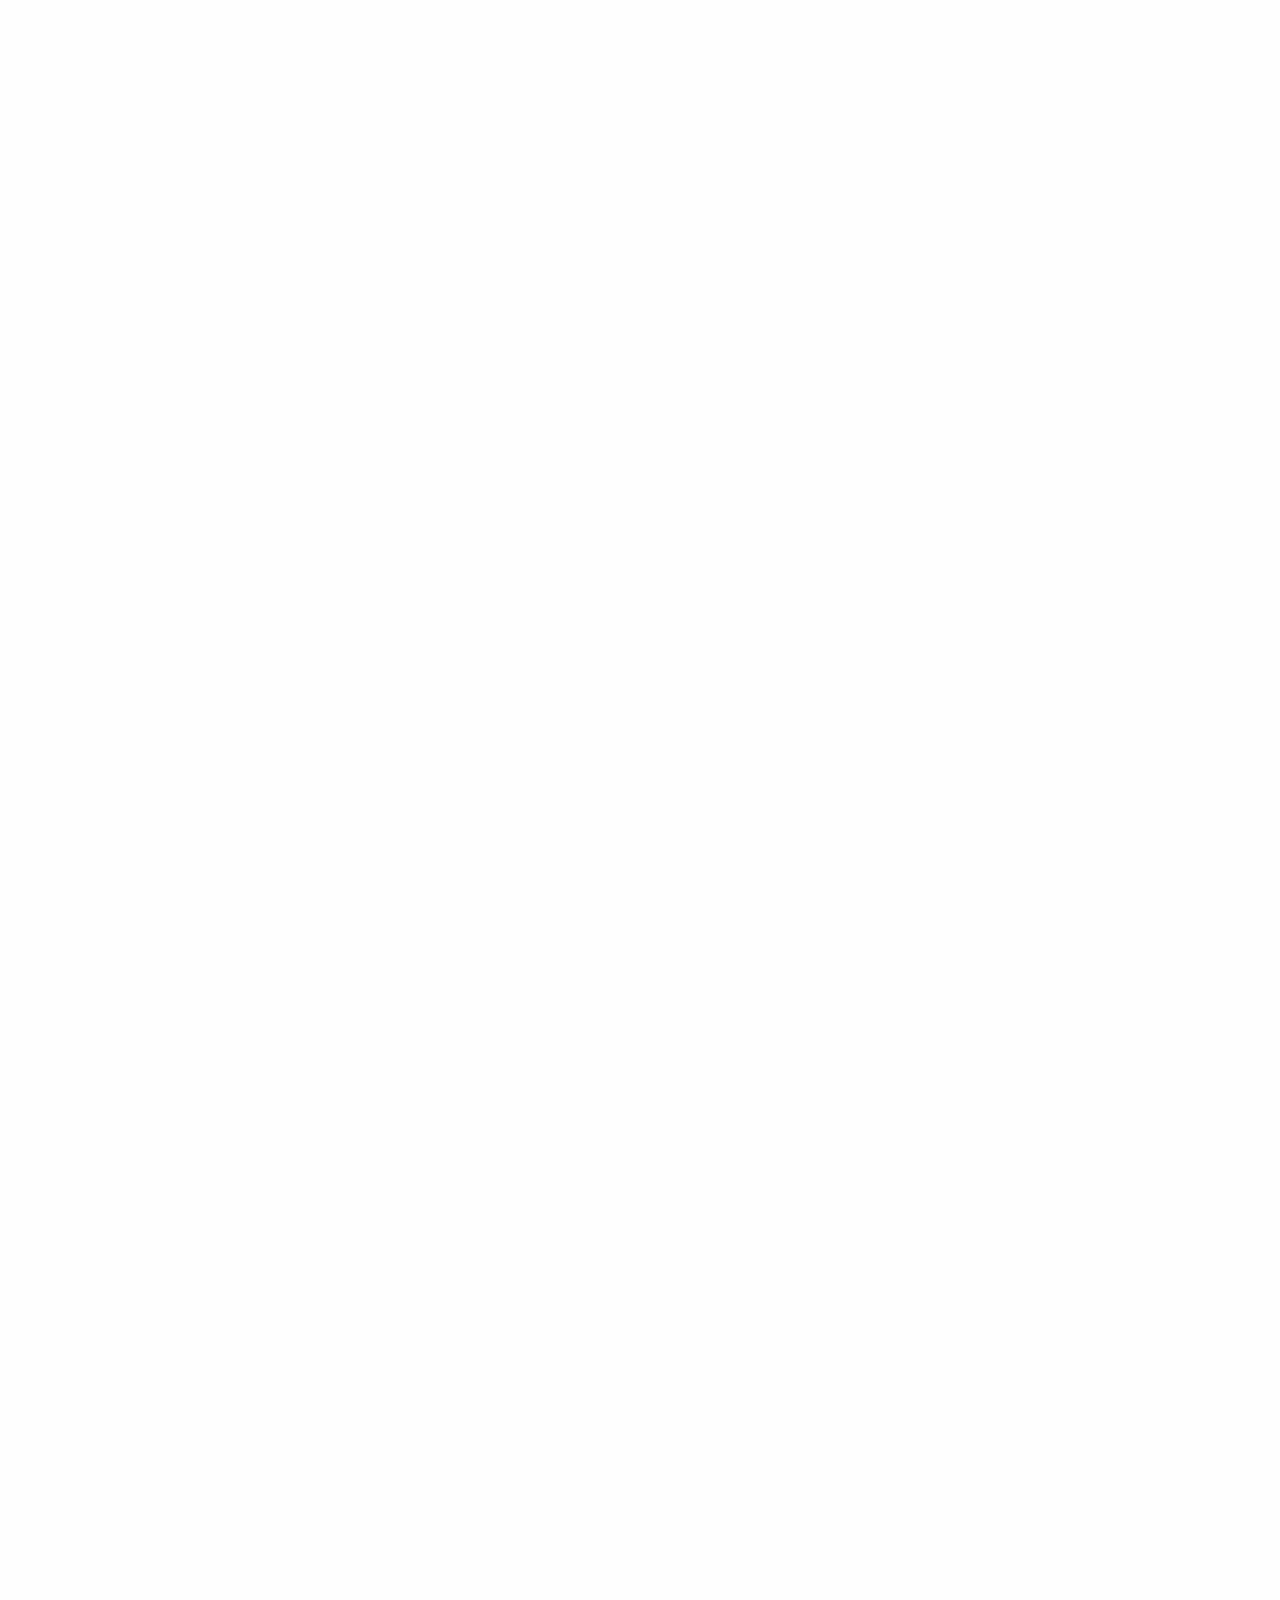
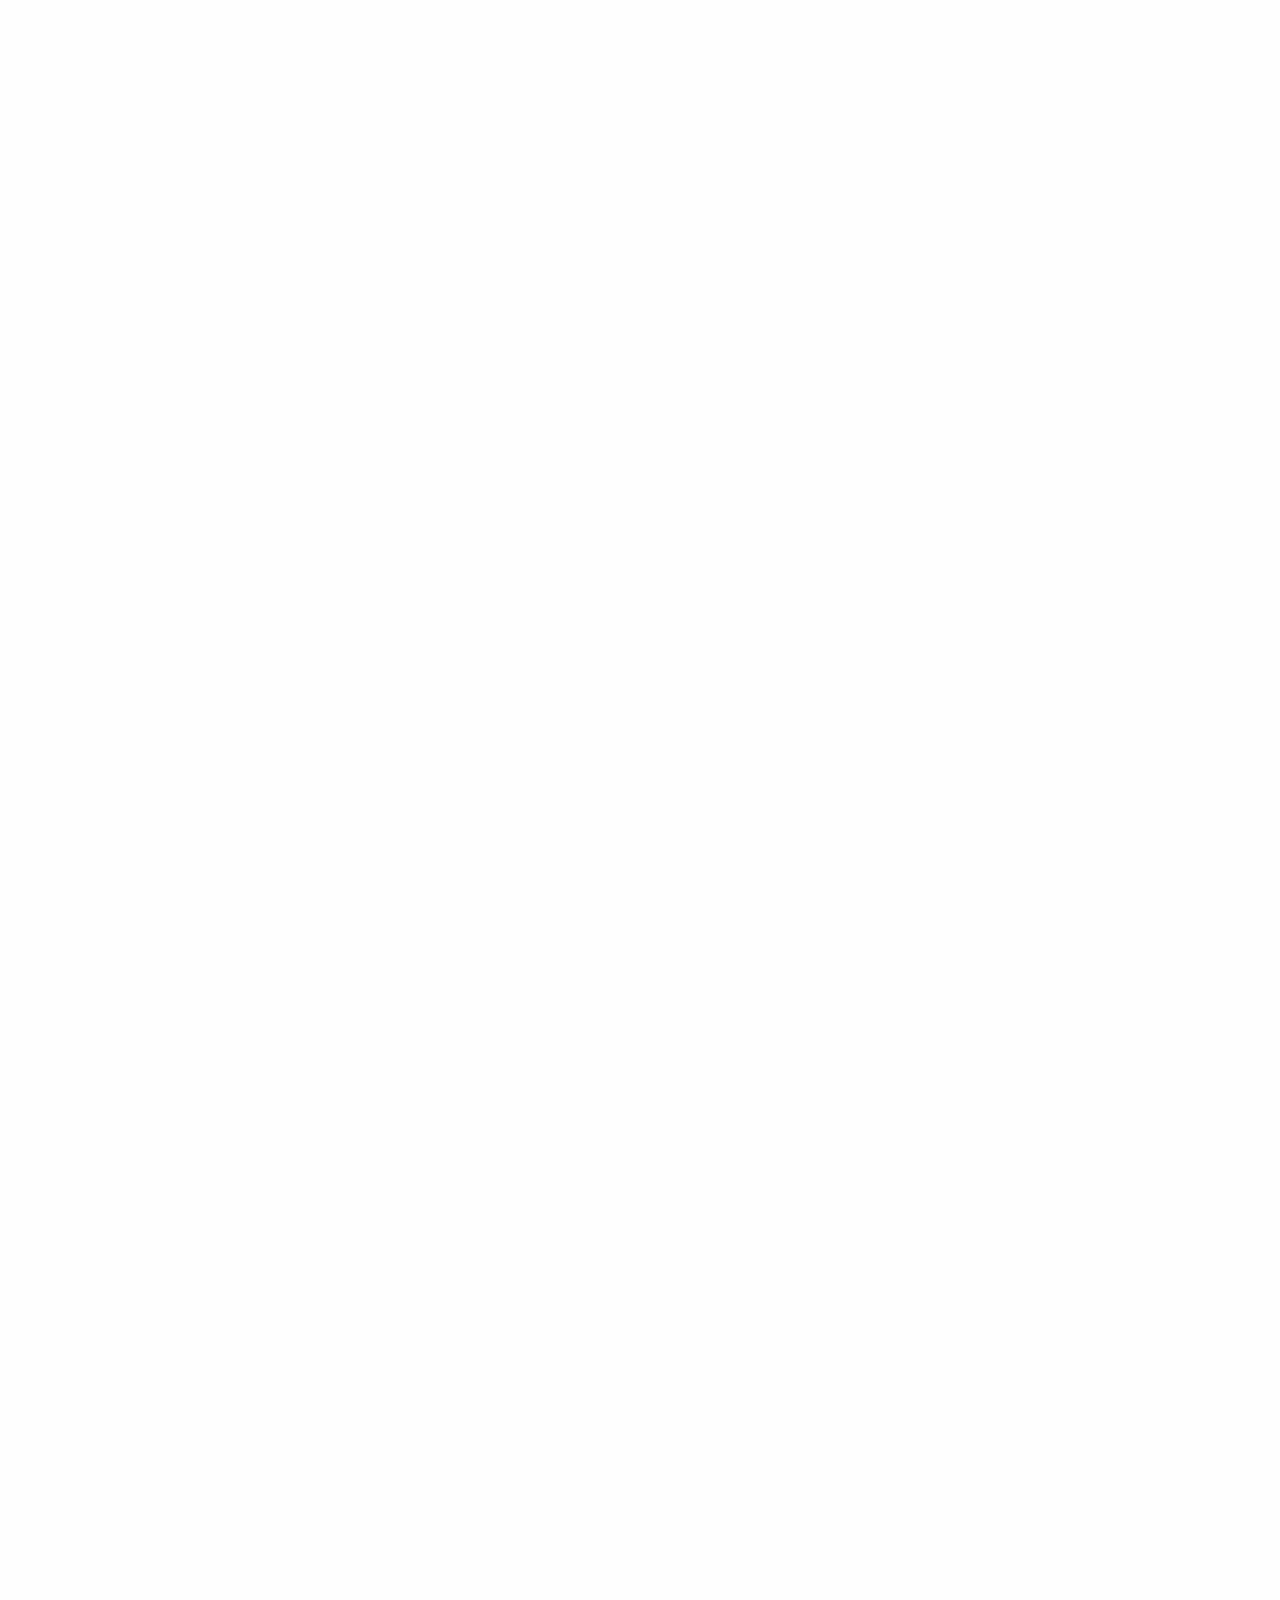
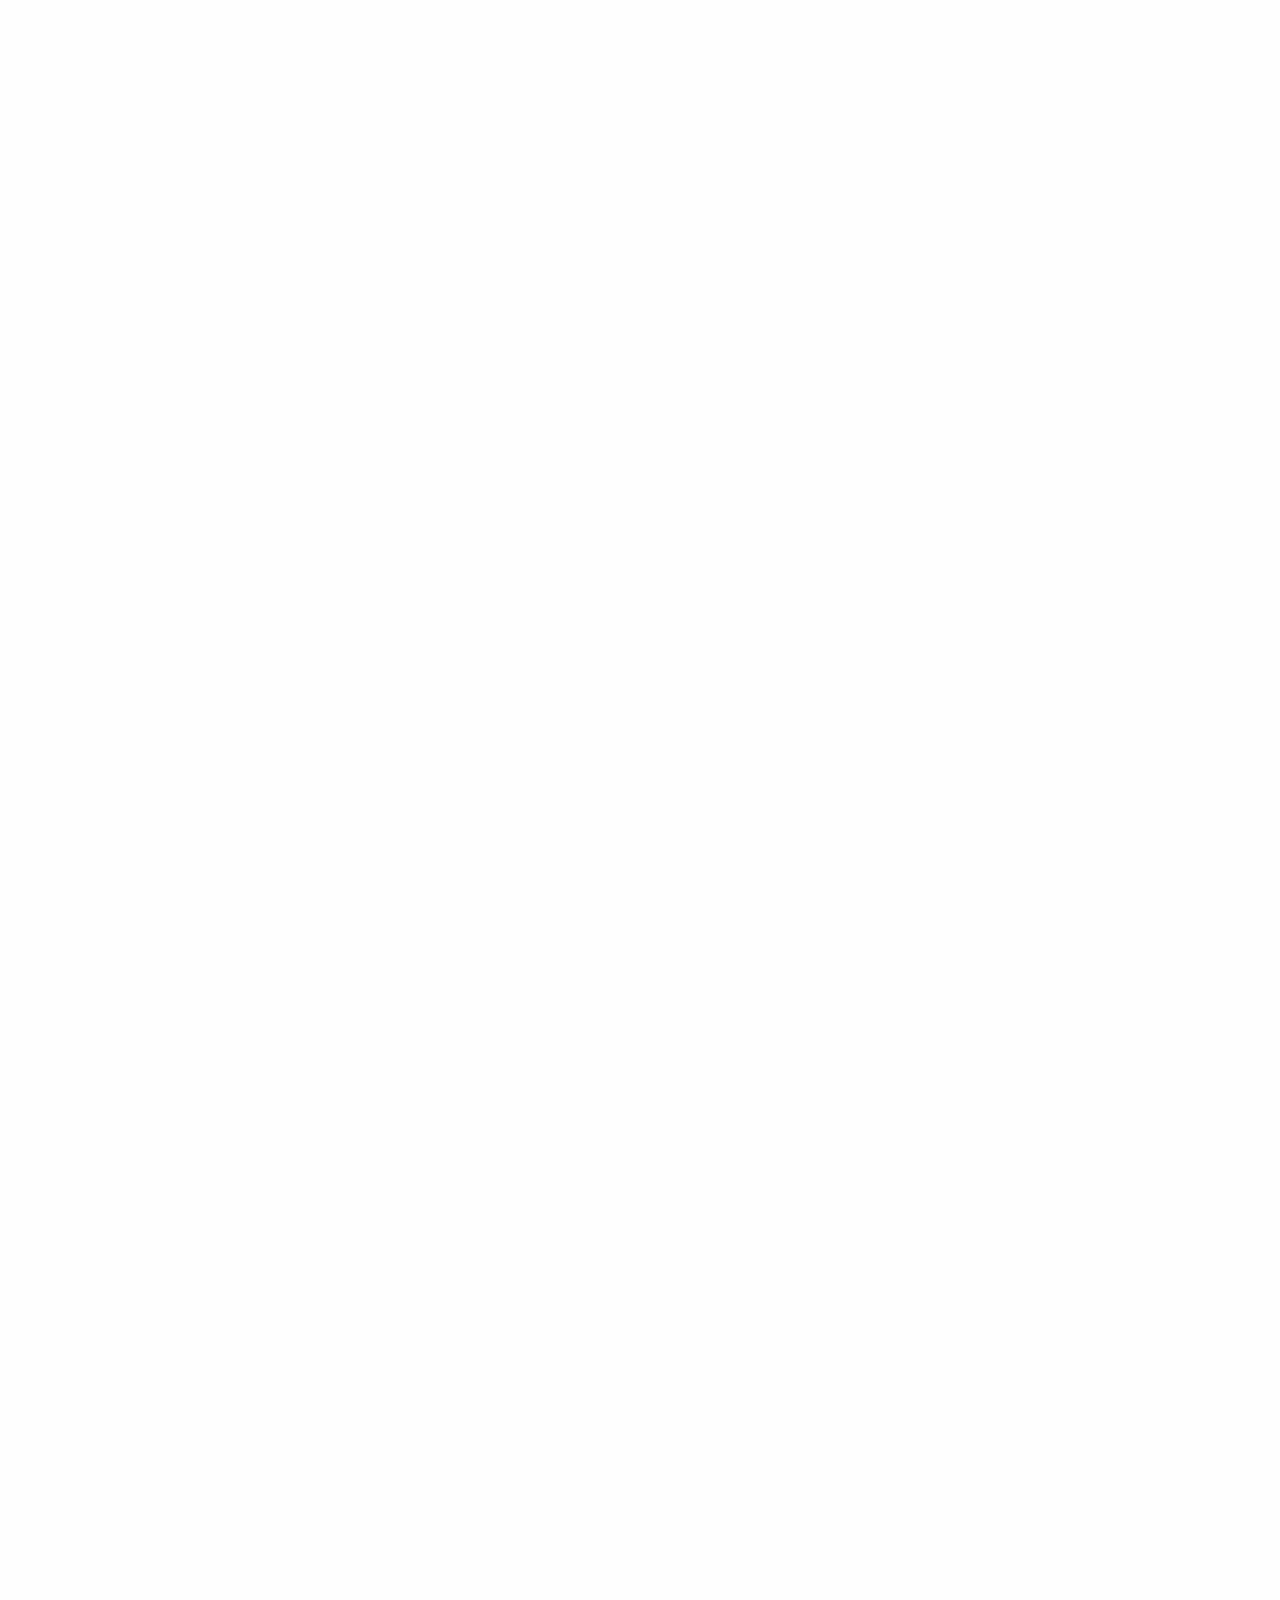
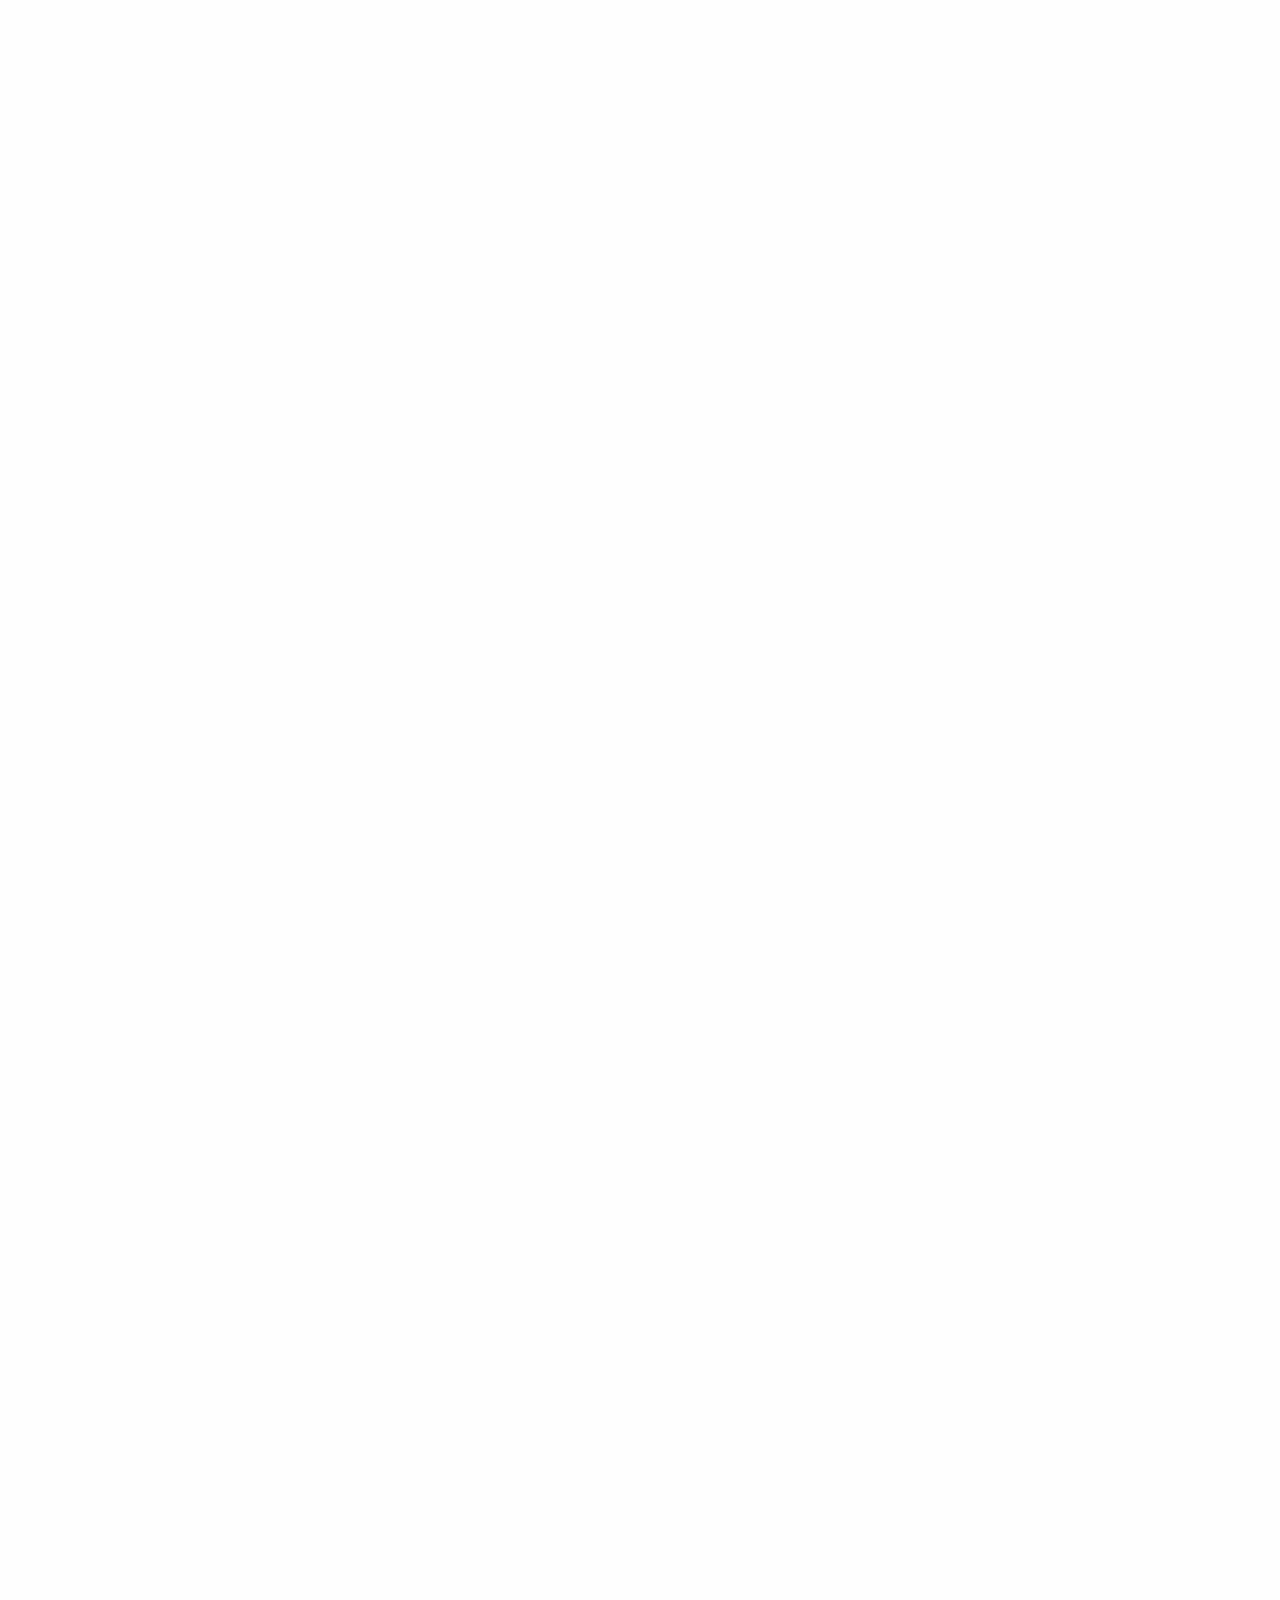
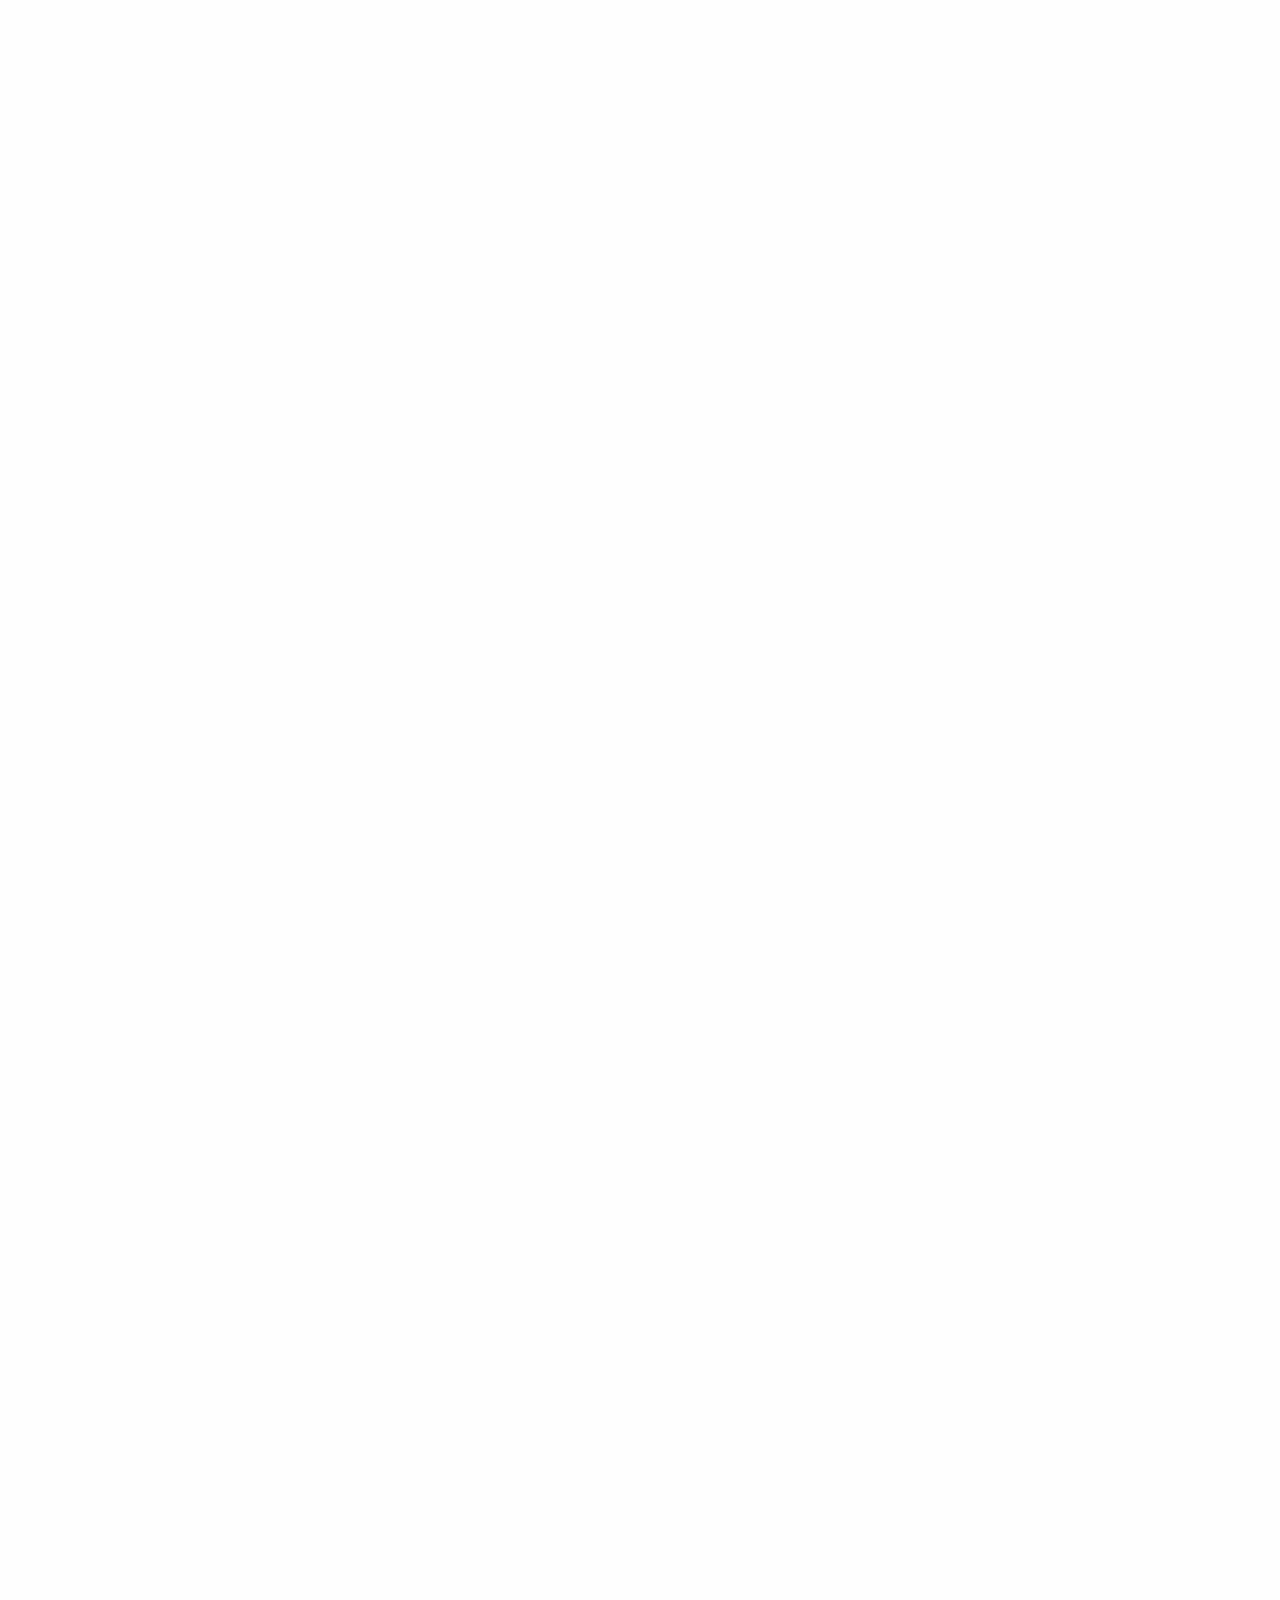
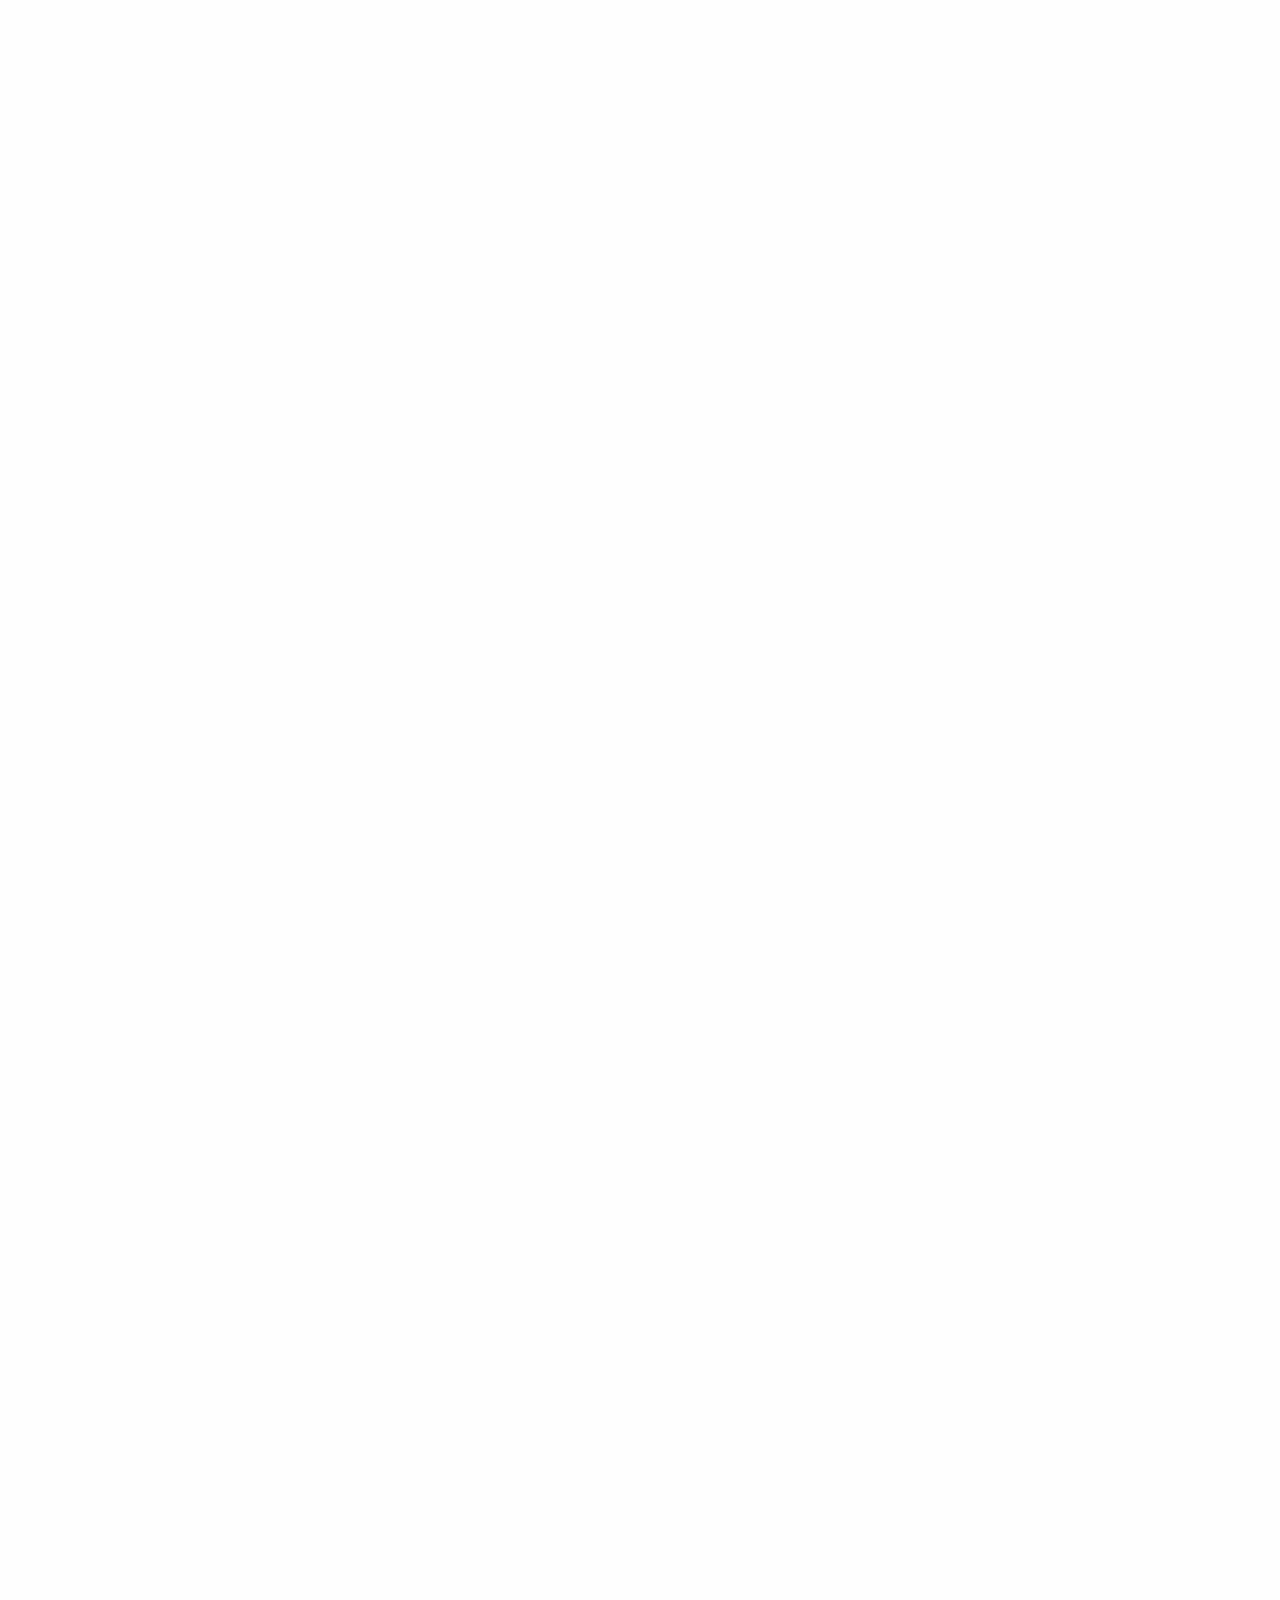
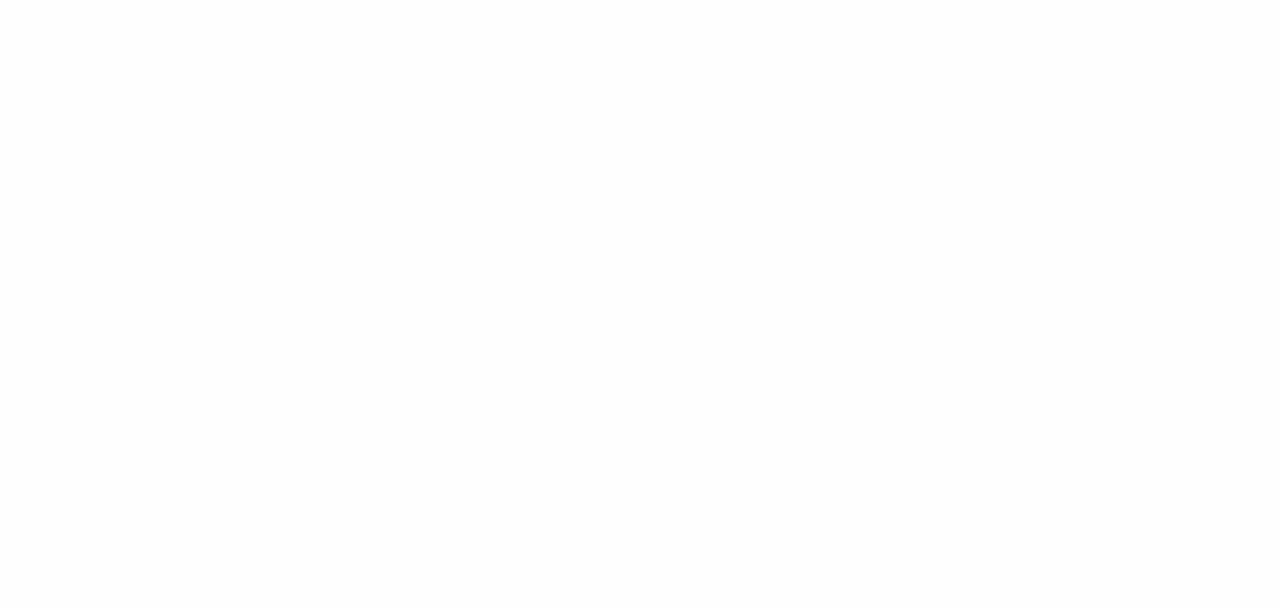
==== commit c61d3d43: "Updated affiliates" ====
--- a/index.html
+++ b/index.html
@@ -626,7 +626,9 @@
 							class="section-title-block text-center centered-div"
 							style="max-width: 800px"
 						>
-							<h2 class="title text-uppercase">Training Locations</h2>
+							<h2 class="title text-uppercase">
+								Affiliates Training Locations
+							</h2>
 						</div>
 					</div>
 					<div class="row wow fadeInUp">
@@ -667,7 +669,9 @@
 											</li>
 											<li class="tabs-title">
 												<a href="#location-panel1-panel2v">
-													<h6>InterFIT (Honey Badgers Wrestling Club)</h6>
+													<h6>
+														Fighter Fitness Hillview (Wolf Pack Wrestling Club)
+													</h6>
 												</a>
 											</li>
 											<li class="tabs-title">
@@ -677,13 +681,19 @@
 											</li>
 											<li class="tabs-title">
 												<a href="#location-panel1-panel4v">
+													<h6>Jagsport</h6>
+												</a>
+											</li>
+											<li class="tabs-title">
+												<a href="#location-panel1-panel5v">
 													<h6>Meerkats Wrestling Club</h6>
 												</a>
 											</li>
 											<li class="tabs-title">
-												<a href="#location-panel1-panel5v">
+												<a href="#location-panel1-panel6v">
 													<h6>
-														Fighter Fitness Hillview (Wolf Pack Wrestling Club)
+														The CoActive Self Defense & Fitness (Honey Badger
+														Wrestling Club)
 													</h6>
 												</a>
 											</li>
@@ -709,18 +719,22 @@
 														Bedok Station, Tanah Merah Station, Bedok Reservoir
 														Station
 													</dd>
-													<dt>Class Type:</dt>
-													<dd>Wrestling</dd>
-													<dt>Class Sessions:</dt>
-													<dd>
-														<p>Youth Class (Age 5-12 years old)</p>
-														<p>
-															Every Sunday, 10.00AM - 11.00AM
-															<u>(except public holidays)</u>
-														</p>
+													<dt>Class Schedule:</dt>
+													<dd>
+														<ul>
+															<li>
+																Kids Wrestling (Age 5-12 years old):
+																<ul>
+																	<li>
+																		Sunday, 10.00AM - 11.00AM
+																		<u>(except public holidays)</u>
+																	</li>
+																</ul>
+															</li>
+														</ul>
 													</dd>
 													<dt>Fees:</dt>
-													<dd>$20/Session</dd>
+													<dd>$20 per session</dd>
 													<dt>Coach:</dt>
 													<dd>
 														<a
@@ -756,38 +770,34 @@
 												<dl>
 													<dt>Address:</dt>
 													<dd>
-														Interfit, 43B Hong Kong Street, Singapore 059667
+														63 Hillview Avenue, Lam Soon Industrial Building,
+														#09-04, Singapore 669569
 													</dd>
 													<dt>Nearest MRT:</dt>
-													<dd>Clarke Quay Station, Raffles Place Station</dd>
-													<dt>Class Type:</dt>
-													<dd>Wrestling</dd>
-													<dt>Class Sessions:</dt>
-													<dd>
-														<p>Youth Class (Age 6 - 14 years old)</p>
-														<p>Wednesday 9.00AM - 10.15AM</p>
-													</dd>
+													<dd>Hillview Station</dd>
+													<dt>Class Schedule:</dt>
+													<dd>Contact the club for more information</dd>
 													<dt>Fees:</dt>
-													<dd>$80/Month</dd>
+													<dd>Contact the club for more information</dd>
 													<dt>Coach:</dt>
 													<dd>
 														<a
-															href="https://www.myactivesg.com/Sports/Find-a-Coach/A/Aaron-Koh"
-															>Aaron Koh</a
+															href="https://www.myactivesg.com/Sports/Find-a-Coach/M/Muhammad-Hidayat-Bin-Haron"
+															>Hidayat Haron</a
 														>
 													</dd>
 													<dt>More Information:</dt>
 													<dd>
 														<a
-															href="https://www.facebook.com/Honey-Badger-Wrestling-Club-213290795918142/"
-															>Honey Badger Wrestling Club</a
+															href="https://www.facebook.com/wolfpackwrestlingsingapore/"
+															>Wolf Pack Wrestling Club</a
 														>
 													</dd>
 													<dt>Map:</dt>
 													<dd>
 														<img
-															src="https://s3-ap-southeast-1.amazonaws.com/singaporewrestling.com/assets/location-maps/interfit.jpg"
-															alt="Honey Badger Wrestling Club Location Map"
+															src="https://s3-ap-southeast-1.amazonaws.com/singaporewrestling.com/assets/location-maps/ff_hillview_wolfpack.jpg"
+															alt="Wolf Pack Wrestling Club Location Map"
 														/>
 													</dd>
 													<dd>
@@ -809,29 +819,33 @@
 													</dd>
 													<dt>Nearest MRT:</dt>
 													<dd>Downtown Station</dd>
-													<dt>Class Type:</dt>
-													<dd>Wrestling, Grappling, Pankration</dd>
 													<dt>Classes</dt>
 													<dd>
 														<ul>
 															<li>
-																Kids Wrestling (Age 4-12): Saturday 3.30PM -
-																4.30PM
-															</li>
-															<li>
-																Kids Grappling (Age 4-12): Saturday 2.30PM -
-																3.30PM
-															</li>
-															<li>
-																Teens Pankration (Age 13-16): Friday 5.00PM -
-																6.30PM, Sunday 2.15PM - 3.45PM
+																Kids:
+																<ul>
+																	<li>Sunday 3.00PM - 4.00PM (Grappling)</li>
+																</ul>
+															</li>
+															<li>
+																Teens:
+																<ul>
+																	<li>
+																		Saturday 4.00PM - 5.30PM (MMA/Wrestling)
+																	</li>
+																	<li>
+																		Sunday 2.00PM - 3.00PM (MMA/Grappling)
+																	</li>
+																	<li>Sunday 3.00PM - 4.00PM (MMA)</li>
+																</ul>
 															</li>
 														</ul>
 													</dd>
 													<dt>Fees:</dt>
-													<dd>*Check gym website for more information</dd>
+													<dd>Contact the club for more information</dd>
 													<dt>Coach:</dt>
-													<dd>*Check gym website for more information</dd>
+													<dd>Contact the club for more information</dd>
 													<dt>More Information:</dt>
 													<dd>
 														<a href="http://www.impactmma.com.sg/"
@@ -858,47 +872,42 @@
 											<div class="tabs-panel" id="location-panel1-panel4v">
 												<dl>
 													<dt>Address:</dt>
-													<dd>
-														Tanglin Community Club, 245 Whitley Road, Singapore
-														297829
-													</dd>
+													<dd>340-B King George's Ave, Singapore 208574</dd>
 													<dt>Nearest MRT:</dt>
-													<dd>Stevens Station</dd>
-													<dt>Class Type:</dt>
-													<dd>Wrestling</dd>
-													<dt>Class Sessions:</dt>
+													<dd>Lavender Station, Bendemeer Station</dd>
+													<dt>Class Schedule</dt>
 													<dd>
 														<ul>
 															<li>
-																WrestleFit Kids (Age 6-12), Tuesday 6.00PM -
-																7.00PM
-															</li>
-															<li>
-																Olympic Wrestling Kids (Age 4-12): Thursday
-																6.00PM - 7.00PM, Saturday 2.00PM - 3.30PM
+																Kids Sambo:
+																<ul>
+																	<li>Monday 5.30PM - 6.25PM</li>
+																	<li>Tuesday 5.30PM - 6.25PM</li>
+																	<li>Wednesday 5.00PM - 5.55PM</li>
+																	<li>Thursday 4.30PM - 5.25PM</li>
+																	<li>Thursday 5.30PM - 6.25PM</li>
+																	<li>Saturday 9.00AM - 9.55AM</li>
+																	<li>Saturday 10.00AM - 10.55AM</li>
+																	<li>Saturday 11.00AM - 11.55AM</li>
+																	<li>Sunday 9.30AM - 10.25AM</li>
+																</ul>
 															</li>
 														</ul>
 													</dd>
 													<dt>Fees:</dt>
-													<dd>*Check gym website for more information</dd>
-													<dt>Coach:</dt>
+													<dd>Contact the club for more information</dd>
+													<dt>More Information:</dt>
 													<dd>
 														<a
-															href="https://www.myactivesg.com/Sports/Find-a-Coach/H/Huang-Junen-Gabriel"
-															>Gabriel Huang</a
-														>
-													</dd>
-													<dt>More Information:</dt>
-													<dd>
-														<a href="https://www.facebook.com/meerkatswrestling"
-															>Meerkats Wrestling Club</a
+															href="https://www.facebook.com/jagsportsingapore/"
+															>Jagsport</a
 														>
 													</dd>
 													<dt>Map:</dt>
 													<dd>
 														<img
-															src="https://s3-ap-southeast-1.amazonaws.com/singaporewrestling.com/assets/location-maps/meerkats_wrestling_club_tanglin.jpg"
-															alt="Meerkats Wrestling Club Location Map"
+															src="https://s3-ap-southeast-1.amazonaws.com/singaporewrestling.com/assets/location-maps/jagsport.jpg"
+															alt="Jagsport Location Map"
 														/>
 													</dd>
 													<dd>
@@ -915,42 +924,113 @@
 												<dl>
 													<dt>Address:</dt>
 													<dd>
-														63 Hillview Avenue, Lam Soon Industrial Building,
-														#09-04, Singapore 669569
+														Tanglin Community Club, 245 Whitley Road, Singapore
+														297829
 													</dd>
 													<dt>Nearest MRT:</dt>
-													<dd>Hillview Station</dd>
-													<dt>Class Type:</dt>
-													<dd>Wrestling</dd>
-													<dt>Class Sessions:</dt>
-													<dd>
-														<p>Age 5 - 17 years old</p>
+													<dd>Stevens Station</dd>
+													<dt>Class Schedule:</dt>
+													<dd>
 														<ul>
-															<li>Thursday 6.30PM - 8.00PM</li>
-															<li>Saturday 11.00AM - 1.00PM</li>
+															<li>
+																Kids Wrestling (Age 5-8):
+																<ul>
+																	<li>Saturday 2.45PM - 4PM</li>
+																</ul>
+															</li>
+															<li>
+																Kids Wrestling (Age 6-12):
+																<ul>
+																	<li>Tuesday 4.15PM - 5.30PM</li>
+																	<li>Thursday 5.45PM - 7.00PM</li>
+																</ul>
+															</li>
+															<li>
+																Kids Wrestling (Age 9-12):
+																<ul>
+																	<li>Saturday 1.15PM - 2.30PM</li>
+																</ul>
+															</li>
 														</ul>
 													</dd>
 													<dt>Fees:</dt>
-													<dd>*Check gym website for more information</dd>
+													<dd>Contact the club for more information</dd>
 													<dt>Coach:</dt>
 													<dd>
 														<a
-															href="https://www.myactivesg.com/Sports/Find-a-Coach/M/Muhammad-Hidayat-Bin-Haron"
-															>Hidayat Haron</a
+															href="https://www.myactivesg.com/Sports/Find-a-Coach/H/Huang-Junen-Gabriel"
+															>Gabriel Huang</a
+														>
+														and
+														<a
+															href="https://www.myactivesg.com/Sports/Find-a-Coach/E/Edmund-miranda"
+															>Edmund Miranda</a
 														>
 													</dd>
 													<dt>More Information:</dt>
 													<dd>
+														<a href="https://www.facebook.com/meerkatswrestling"
+															>Meerkats Wrestling Club</a
+														>
+													</dd>
+													<dt>Map:</dt>
+													<dd>
+														<img
+															src="https://s3-ap-southeast-1.amazonaws.com/singaporewrestling.com/assets/location-maps/meerkats_wrestling_club_tanglin.jpg"
+															alt="Meerkats Wrestling Club Location Map"
+														/>
+													</dd>
+													<dd>
+														<small
+															>(source:
+															<a href="https://www.google.com/maps"
+																>Google Maps</a
+															>)</small
+														>
+													</dd>
+												</dl>
+											</div>
+											<div class="tabs-panel" id="location-panel1-panel6v">
+												<dl>
+													<dt>Address:</dt>
+													<dd>36 Craig Road, Singapore 089674</dd>
+													<dt>Nearest MRT:</dt>
+													<dd>Tanjong Pagar Station, Outram Park Station</dd>
+													<dt>Class Schedule:</dt>
+													<dd>
+														<ul>
+															<li>
+																Youth Wrestling (Age 10-17):
+																<ul>
+																	<li>Saturday 9.00AM - 10.30AM</li>
+																</ul>
+															</li>
+														</ul>
+													</dd>
+													<dt>Fees:</dt>
+													<dd>Contact the club for more information</dd>
+													<dt>Coach:</dt>
+													<dd>
 														<a
-															href="https://www.facebook.com/wolfpackwrestlingsingapore/"
-															>Wolf Pack Wrestling Club</a
+															href="https://www.myactivesg.com/Sports/Find-a-Coach/A/Aaron-Koh"
+															>Aaron Koh</a
+														>
+													</dd>
+													<dt>More Information:</dt>
+													<dd>
+														<a href="https://www.thecoactive.space/"
+															>The CoActive Self Defense & Fitness</a
+														>,
+														<a
+															href="https://www.facebook.com/Honey-Badger-Wrestling-Club-213290795918142/"
+															>Honey Badger Wrestling Club</a
 														>
 													</dd>
 													<dt>Map:</dt>
 													<dd>
 														<img
-															src="https://s3-ap-southeast-1.amazonaws.com/singaporewrestling.com/assets/location-maps/ff_hillview_wolfpack.jpg"
-															alt="Wolf Pack Wrestling Club Location Map"
+															src="https://s3.ap-southeast-1.amazonaws.com/singaporewrestling.com/assets/location-maps/thecoactive.jpg"
+															alt="Honey Badger Wrestling Club Location Map"
 														/>
 													</dd>
 													<dd>
@@ -1018,12 +1098,12 @@
 											</li>
 											<li class="tabs-title">
 												<a href="#location-panel2-panel8v">
-													<h6>InterFIT (Synergy)</h6>
+													<h6>Jagsport</h6>
 												</a>
 											</li>
 											<li class="tabs-title">
 												<a href="#location-panel2-panel9v">
-													<h6>Jagsport</h6>
+													<h6>Juggernaut Fight Club</h6>
 												</a>
 											</li>
 											<li class="tabs-title">
@@ -1038,7 +1118,10 @@
 											</li>
 											<li class="tabs-title">
 												<a href="#location-panel2-panel12v">
-													<h6>The CoActive</h6>
+													<h6>
+														The CoActive Self Defense & Fitness (Honey Badger
+														Wrestling Club)
+													</h6>
 												</a>
 											</li>
 										</ul>
@@ -1063,24 +1146,31 @@
 														Bedok Station, Tanah Merah Station, Bedok Reservoir
 														Station
 													</dd>
-													<dt>Class Type:</dt>
-													<dd>Wrestling</dd>
-													<dt>Class Sessions:</dt>
-													<dd>
-														<p>Adults class (Beginner - Intermediate Level)</p>
+													<dt>Class Schedule:</dt>
+													<dd>
 														<ul>
 															<li>
-																Intermediate: Every Sunday 11.00AM - 12.30PM
-																(except public holidays)
-															</li>
-															<li>
-																Beginner: Every Sunday 1.00PM - 2.00PM (except
-																public holidays)
+																Adults Wrestling (Beginner):
+																<ul>
+																	<li>
+																		Sunday 1.00PM - 2.00PM (except public
+																		holidays)
+																	</li>
+																</ul>
+															</li>
+															<li>
+																Adults Wrestling (Intermediate):
+																<ul>
+																	<li>
+																		Sunday 11.00AM - 12.30PM (except public
+																		holidays)
+																	</li>
+																</ul>
 															</li>
 														</ul>
 													</dd>
 													<dt>Fees:</dt>
-													<dd>$20/Session</dd>
+													<dd>$20 per session</dd>
 													<dt>Coach:</dt>
 													<dd>
 														<a
@@ -1121,26 +1211,13 @@
 													</dd>
 													<dt>Nearest MRT:</dt>
 													<dd>Marymount Station</dd>
-													<dt>Class Type:</dt>
-													<dd>Wrestling, Pankration and Grappling</dd>
-													<dt>Class Sessions</dt>
-													<dd>
-														<ul>
-															<li>Monday - Friday: 6.15PM - 7.30PM</li>
-															<li>
-																Saturday: 11.30AM - 12.45PM, 12.45PM - 2.00PM
-															</li>
-															<li>
-																Sunday: 11.30am - 12.45PM, 12.45PM - 2.00PM,
-																2.00PM - 3.15PM
-															</li>
-														</ul>
-													</dd>
+													<dt>Class Schedule</dt>
+													<dd>Contact the club for more information</dd>
 													<dt>Fees:</dt>
-													<dd>*Check gym website for more information</dd>
+													<dd>Contact the club for more information</dd>
 													<dt>More Information:</dt>
 													<dd>
-														<a href="https://www.empowerds.com/"
+														<a href="https://www.facebook.com/eds.empower/"
 															>Empower Defensive Solutions</a
 														>
 													</dd>
@@ -1184,12 +1261,10 @@
 															</li>
 														</ul>
 													</dd>
-													<dt>Class Type:</dt>
-													<dd>Wrestling, Grappling</dd>
-													<dt>Class Sessions:</dt>
-													<dd>*Check gym website for more information</dd>
+													<dt>Class Schedule:</dt>
+													<dd>Contact the club for more information</dd>
 													<dt>Fees:</dt>
-													<dd>*Check gym website for more information</dd>
+													<dd>Contact the club for more information</dd>
 													<dt>More Information:</dt>
 													<dd>
 														<a href="https://evolve-mma.com/">Evolve MMA</a>
@@ -1211,12 +1286,10 @@
 															</li>
 														</ul>
 													</dd>
-													<dt>Class Type:</dt>
-													<dd>Grappling</dd>
-													<dt>Class Sessions</dt>
-													<dd>*Check gym website for more information</dd>
+													<dt>Class Schedule</dt>
+													<dd>Contact the club for more information</dd>
 													<dt>Fees:</dt>
-													<dd>*Check gym website for more information</dd>
+													<dd>Contact the club for more information</dd>
 													<dt>More Information:</dt>
 													<dd>
 														<ul>
@@ -1243,10 +1316,10 @@
 													</dd>
 													<dt>Nearest MRT:</dt>
 													<dd>Hillview Station</dd>
-													<dt>Class Sessions:</dt>
+													<dt>Class Schedule:</dt>
 													<dd>Saturday 1.00PM - 2.30PM</dd>
 													<dt>Fees:</dt>
-													<dd>*Check gym website for more information</dd>
+													<dd>Contact the club for more information</dd>
 													<dt>Coach:</dt>
 													<dd>
 														<a
@@ -1284,12 +1357,23 @@
 													<dd>344 King George's Ave, Singapore 208576</dd>
 													<dt>Nearest MRT:</dt>
 													<dd>Lavender Station, Bendemeer Station</dd>
-													<dt>Class Type:</dt>
-													<dd>Grappling</dd>
-													<dt>Class Sessions</dt>
-													<dd>*Check gym website for more information</dd>
+													<dt>Class Schedule</dt>
+													<dd>
+														<ul>
+															<li>
+																Adults Grappling (Gi):
+																<ul>
+																	<li>Monday 7.00PM - 8.30PM</li>
+																	<li>Tuesday 8.30PM - 10.00PM</li>
+																	<li>Wednesday 3.30PM - 5.00PM</li>
+																	<li>Thursday 8.30PM - 10.00PM</li>
+																	<li>Sunday 11.30AM - 1.00PM</li>
+																</ul>
+															</li>
+														</ul>
+													</dd>
 													<dt>Fees:</dt>
-													<dd>*Check gym website for more information</dd>
+													<dd>Contact the club for more information</dd>
 													<dt>More Information:</dt>
 													<dd>
 														<a href="https://flowartes.com/">Flowartes</a>
@@ -1320,39 +1404,42 @@
 													</dd>
 													<dt>Nearest MRT:</dt>
 													<dd>Downtown Station</dd>
-													<dt>Class Type:</dt>
-													<dd>Wrestling, Grappling and Pankration</dd>
-													<dt>Class Sessions:</dt>
+													<dt>Class Schedule:</dt>
 													<dd>
 														<ul>
 															<li>
-																Adult Wrestling (17 yrs and up): Sunday 2.00PM -
-																3.30PM
-															</li>
-															<li>
-																Adult Intermediate Level Wrestling: Monday
-																8.15PM - 9.45PM
-															</li>
-															<li>
-																Adult Gi-grappling/BJJ: Tuesday 3.30PM - 5.00PM
-																/5.15PM - 6.45PM, Wednesday 3.30PM - 5.00PM
-																/8.15PM - 9.45PM, Friday 3.30PM - 5.00PM,
-																Saturday 12.30PM - 2.00PM, Sunday (Beginner)
-																9.30AM - 11.00AM
-															</li>
-															<li>
-																Adult No-Gi Grappling: Saturday 9.30AM -
-																11.00AM, Sunday 12.30PM - 2.00PM
-															</li>
-															<li>
-																Adult MMA: Monday 3.30PM - 5.00PM, Thursday
-																3.30PM - 5.00PM, Saturday Intermediate Level
-																2.30PM - 4.00PM
+																Adults Grappling Beginner (Gi):
+																<ul>
+																	<li>Sunday 9.30AM - 11.00AM</li>
+																</ul>
+															</li>
+															<li>
+																Adults Grappling (Gi):
+																<ul>
+																	<li>Tuesday 5.15PM - 6.45PM</li>
+																	<li>Tuesday 6.45PM - 8.15PM</li>
+																	<li>Wednesday 3.30PM - 5.00PM</li>
+																	<li>Wednesday 8.15PM - 9.45PM</li>
+																	<li>Thursday 5.15PM - 6.45PM</li>
+																	<li>Thursday 6.45PM - 8.15PM</li>
+																	<li>Friday 3.30PM - 5.00PM</li>
+																	<li>Saturday 9.30AM - 11.00AM</li>
+																	<li>Saturday 12.30PM - 2.00PM</li>
+																	<li>Sunday 12.30PM - 2.00PM</li>
+																</ul>
+															</li>
+															<li>
+																Adults MMA:
+																<ul>
+																	<li>Monday 3.30PM - 5.00PM</li>
+																	<li>Thursday 3.30PM - 5.00PM</li>
+																	<li>Saturday 2.30PM - 4.00PM</li>
+																</ul>
 															</li>
 														</ul>
 													</dd>
 													<dt>Fees:</dt>
-													<dd>*Check gym website for more information</dd>
+													<dd>Contact the club for more information</dd>
 													<dt>More Information:</dt>
 													<dd>
 														<a href="http://www.impactmma.com.sg/"
@@ -1379,28 +1466,60 @@
 											<div class="tabs-panel" id="location-panel2-panel8v">
 												<dl>
 													<dt>Address:</dt>
-													<dd>
-														Interfit, 43B Hong Kong Street, Singapore 059667
-													</dd>
+													<dd>340-B King George's Ave, Singapore 208574</dd>
 													<dt>Nearest MRT:</dt>
-													<dd>Clarke Quay Station, Raffles Place Station</dd>
-													<dt>Class Type:</dt>
-													<dd>Grappling</dd>
-													<dt>Class Sessions:</dt>
-													<dd>Saturday 9.00AM - 10.15AM</dd>
+													<dd>Lavender Station, Bendemeer Station</dd>
+													<dt>Class Schedule</dt>
+													<dd>
+														<ul>
+															<li>
+																Adults Grappling:
+																<ul>
+																	<li>Monday 6.30PM - 7.25PM</li>
+																	<li>Monday 7.30PM - 8.25PM</li>
+																</ul>
+															</li>
+															<li>
+																Adults Grappling (Gi):
+																<ul>
+																	<li>Friday 8.30PM - 9.25PM</li>
+																</ul>
+															</li>
+															<li>
+																Adults Sambo:
+																<ul>
+																	<li>Tuesday 6.30PM - 7.25PM</li>
+																	<li>Wednesday 7.00PM - 7.55PM</li>
+																	<li>Wednesday 8.00PM - 8.55PM</li>
+																	<li>Friday 7.30PM - 8.25PM</li>
+																	<li>Saturday 5.00PM - 5.55PM</li>
+																	<li>Saturday 6.00PM - 6.55PM</li>
+																	<li>Sunday 10.30AM - 11.25AM</li>
+																</ul>
+															</li>
+															<li>
+																Combat Sambo:
+																<ul>
+																	<li>Sunday 11.30AM - 12.25PM</li>
+																	<li>Sunday 12.30PM - 1.25PM</li>
+																</ul>
+															</li>
+														</ul>
+													</dd>
 													<dt>Fees:</dt>
-													<dd>*Check gym website for more information</dd>
+													<dd>Contact the club for more information</dd>
 													<dt>More Information:</dt>
 													<dd>
-														<a href="https://www.facebook.com/synergymmasp/"
-															>Synergy</a
+														<a
+															href="https://www.facebook.com/jagsportsingapore/"
+															>Jagsport</a
 														>
 													</dd>
 													<dt>Map:</dt>
 													<dd>
 														<img
-															src="https://s3-ap-southeast-1.amazonaws.com/singaporewrestling.com/assets/location-maps/interfit.jpg"
-															alt="Interfit Location Map"
+															src="https://s3-ap-southeast-1.amazonaws.com/singaporewrestling.com/assets/location-maps/jagsport.jpg"
+															alt="Jagsport Location Map"
 														/>
 													</dd>
 													<dd>
@@ -1416,27 +1535,24 @@
 											<div class="tabs-panel" id="location-panel2-panel9v">
 												<dl>
 													<dt>Address:</dt>
-													<dd>340-B King George's Ave, Singapore 208574</dd>
+													<dd>275 Beach Road #01-01, Singapore 199549</dd>
 													<dt>Nearest MRT:</dt>
-													<dd>Lavender Station, Bendemeer Station</dd>
-													<dt>Class Type:</dt>
-													<dd>Grappling</dd>
-													<dt>Class Sessions</dt>
-													<dd>*Check gym website for more information</dd>
+													<dd>Bugis Station, Nicoll Highway Station</dd>
+													<dt>Class Schedule</dt>
+													<dd>Contact the club for more information</dd>
 													<dt>Fees:</dt>
-													<dd>*Check gym website for more information</dd>
+													<dd>Contact the club for more information</dd>
 													<dt>More Information:</dt>
 													<dd>
-														<a
-															href="https://www.facebook.com/jagsportsingapore/"
-															>Jagsport</a
+														<a href="https://juggernautfightclub.com/"
+															>Juggernaut Fight Club</a
 														>
 													</dd>
 													<dt>Map:</dt>
 													<dd>
 														<img
-															src="https://s3-ap-southeast-1.amazonaws.com/singaporewrestling.com/assets/location-maps/jagsport.jpg"
-															alt="Jagsport Location Map"
+															src="https://s3.ap-southeast-1.amazonaws.com/singaporewrestling.com/assets/location-maps/juggernaut_fight_club.jpg"
+															alt="Juggernaut Fight Club Location Map"
 														/>
 													</dd>
 													<dd>
@@ -1455,22 +1571,41 @@
 													<dd>245 Whitley Rd, Singapore 297829</dd>
 													<dt>Nearest MRT:</dt>
 													<dd>Stevens Station</dd>
-													<dt>Class Type:</dt>
-													<dd>Wrestling</dd>
-													<dt>Class Sessions:</dt>
+													<dt>Class Schedule:</dt>
 													<dd>
 														<ul>
-															<li>Thursday 7.00PM - 8.30PM (Age 10 - 45)</li>
-															<li>Saturday 12.00PM - 1.30PM (Age 13 - 45)</li>
+															<li>
+																Wrestling Age 13+:
+																<ul>
+																	<li>Thursday 7.15PM - 8.30PM</li>
+																</ul>
+															</li>
+															<li>
+																Wrestling Age 13+ (Beginners):
+																<ul>
+																	<li>Saturday 10.15AM - 11.30AM</li>
+																</ul>
+															</li>
+															<li>
+																Wrestling Age 13+ (Intermediate):
+																<ul>
+																	<li>Saturday 11.45AM - 1.00PM</li>
+																</ul>
+															</li>
 														</ul>
 													</dd>
 													<dt>Fees:</dt>
-													<dd>*Check gym website for more information</dd>
+													<dd>Contact the club for more information</dd>
 													<dt>Coach:</dt>
 													<dd>
 														<a
 															href="https://www.myactivesg.com/Sports/Find-a-Coach/H/Huang-Junen-Gabriel"
 															>Gabriel Huang</a
+														>
+														and
+														<a
+															href="https://www.myactivesg.com/Sports/Find-a-Coach/E/Edmund-miranda"
+															>Edmund Miranda</a
 														>
 													</dd>
 													<dt>More Information:</dt>
@@ -1504,12 +1639,10 @@
 													</dd>
 													<dt>Nearest MRT:</dt>
 													<dd>Kallang Station</dd>
-													<dt>Class Type:</dt>
-													<dd>Wrestling, Grappling</dd>
-													<dt>Class Sessions:</dt>
-													<dd>*Check gym website for more information</dd>
+													<dt>Class Schedule:</dt>
+													<dd>Contact the club for more information</dd>
 													<dt>Fees:</dt>
-													<dd>*Check gym website for more information</dd>
+													<dd>Contact the club for more information</dd>
 													<dt>Coach:</dt>
 													<dd>
 														<a
@@ -1546,16 +1679,25 @@
 													<dd>36 Craig Road, Singapore 089674</dd>
 													<dt>Nearest MRT:</dt>
 													<dd>Tanjong Pager Station, Outram Park Station</dd>
-													<dt>Class Type:</dt>
-													<dd>Wrestling, Grappling</dd>
-													<dt>Class Sessions</dt>
-													<dd>*Check gym website for more information</dd>
+													<dt>Class Schedule</dt>
+													<dd>Contact the club for more information</dd>
 													<dt>Fees:</dt>
-													<dd>*Check gym website for more information</dd>
+													<dd>Contact the club for more information</dd>
+													<dt>Coach:</dt>
+													<dd>
+														<a
+															href="https://www.myactivesg.com/Sports/Find-a-Coach/A/Aaron-Koh"
+															>Aaron Koh</a
+														>
+													</dd>
 													<dt>More Information:</dt>
 													<dd>
 														<a href="https://www.thecoactive.space/"
-															>The Coactive</a
+															>The CoActive Self Defense & Fitness</a
+														>,
+														<a
+															href="https://www.facebook.com/Honey-Badger-Wrestling-Club-213290795918142/"
+															>Honey Badger Wrestling Club</a
 														>
 													</dd>
 													<dt>Map:</dt>
@@ -1674,9 +1816,9 @@
 									/></a>
 								</div>
 								<div class="oc-item row align-middle">
-									<a href="https://www.interfit.co/"
+									<a href="https://juggernautfightclub.com/"
 										><img
-											src="https://s3-ap-southeast-1.amazonaws.com/singaporewrestling.com/assets/partners/interfit.jpg"
+											src="https://s3.ap-southeast-1.amazonaws.com/singaporewrestling.com/assets/partners/juggernaut.png"
 											alt="Affliates"
 											class="partner-logo"
 									/></a>
@@ -1740,33 +1882,17 @@
 						<div class="columns medium-12">
 							<div id="oc-clients-2" class="owl-carousel image-carousel">
 								<div class="oc-item">
-									<a href="http://www.singaporechiro.com/"
+									<a href="https://www.excelsiorfinancial.sg/"
 										><img
-											src="https://s3-ap-southeast-1.amazonaws.com/singaporewrestling.com/assets/partners/balmoral.jpg"
+											src="https://s3.ap-southeast-1.amazonaws.com/singaporewrestling.com/assets/partners/excelsior.png"
 											alt="Sponsors"
 											class="partner-logo"
 									/></a>
 								</div>
 								<div class="oc-item">
-									<a href="http://happi.sg/"
+									<a href="https://www.gexventures.com/"
 										><img
-											src="https://s3-ap-southeast-1.amazonaws.com/singaporewrestling.com/assets/partners/happi.jpg"
-											alt="Sponsors"
-											class="partner-logo"
-									/></a>
-								</div>
-								<div class="oc-item">
-									<a href="http://www.hsr.com.sg/"
-										><img
-											src="https://s3-ap-southeast-1.amazonaws.com/singaporewrestling.com/assets/partners/hsr.jpg"
-											alt="Sponsors"
-											class="partner-logo"
-									/></a>
-								</div>
-								<div class="oc-item">
-									<a href="http://www.spartan.com/"
-										><img
-											src="https://s3-ap-southeast-1.amazonaws.com/singaporewrestling.com/assets/partners/spartan.jpg"
+											src="https://s3.ap-southeast-1.amazonaws.com/singaporewrestling.com/assets/partners/gexVentures.jpg"
 											alt="Sponsors"
 											class="partner-logo"
 									/></a>
@@ -1776,36 +1902,7 @@
 					</div>
 				</div>
 				<hr />
-				<!--* Media -->
-				<div id="" class="section-page">
-					<div class="row">
-						<div
-							class="section-title-block text-center centered-div"
-							style="max-width: 800px"
-						>
-							<h2 class="title text-uppercase">Media partners</h2>
-						</div>
-					</div>
-					<div class="row">
-						<div class="small-12 medium-4 medium-offset-4 columns">
-							<div
-								class="icon-block text-center"
-								data-sr="wait 0.1s, scale up 50%"
-							>
-								<div class="icon-block-icon icon-large">
-									<a href="http://pla.gd/xFwq/3VkMsIE5Ow/"
-										><img
-											src="https://s3-ap-southeast-1.amazonaws.com/singaporewrestling.com/assets/partners/playground.jpg"
-											alt="Media"
-											class="partner-logo"
-									/></a>
-								</div>
-							</div>
-						</div>
-					</div>
-				</div>
 				<!--* Partner Section -->
-				<hr />
 				<!--* Supported Section -->
 				<div id="" class="section-page">
 					<div class="row">
